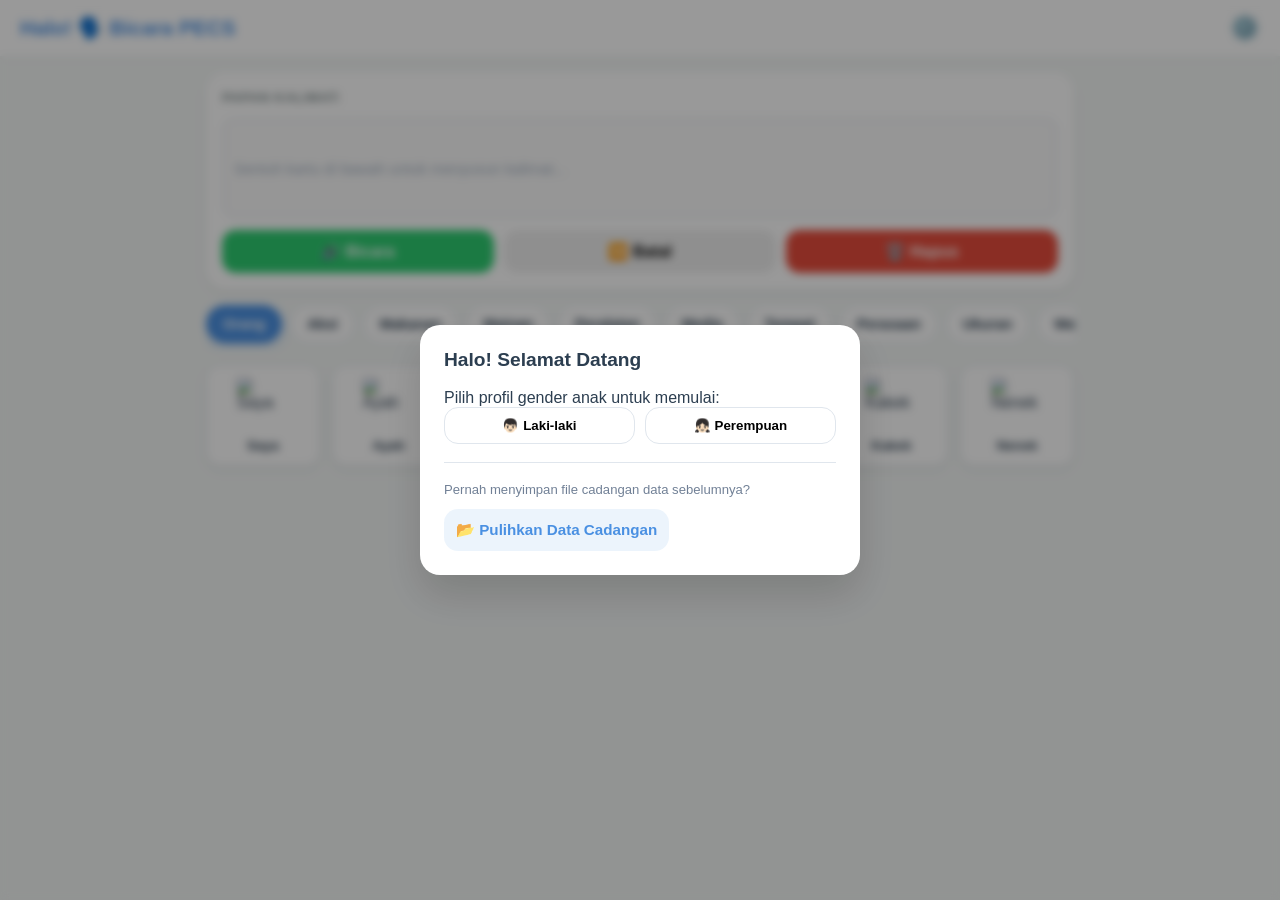
==== index.html @ 4fb58adf "Update index.html" ====
<!DOCTYPE html>
<html lang="id">
<head>
  <meta charset="UTF-8">
  <meta name="viewport" content="width=device-width, initial-scale=1.0, viewport-fit=cover">
  <meta name="theme-color" content="#4A90E2">
  <meta name="description" content="Aplikasi Komunikasi PECS untuk Anak Berkebutuhan Khusus">
  <title>Bicara PECS</title>
  
  <link rel="manifest" href="manifest.json">
  <link rel="apple-touch-icon" href="icon-192.png">
  <link rel="stylesheet" href="styles.css">
</head>
<body>
  <!-- Header Utama -->
  <header class="app-header">
    <div class="header-left">
      <h1 class="app-title">Halo! 🗣️ Bicara PECS</h1>
    </div>
    <div class="header-right">
      <button id="btn-settings" class="icon-btn" aria-label="Pengaturan">⚙️</button>
    </div>
  </header>

  <!-- Kontainer Utama -->
  <main class="main-container">
    <!-- Papan Kalimat (Sentence Strip) -->
    <section class="sentence-strip-container">
      <div class="strip-header">
        <span class="strip-label">Papan Kalimat:</span>
      </div>
      <div id="sentence-strip" class="sentence-strip">
        <span id="placeholder-text" class="placeholder-text">Sentuh kartu di bawah untuk menyusun kalimat...</span>
      </div>
      <div class="strip-actions">
        <button id="btn-speak" class="action-btn btn-speak">🔊 Bicara</button>
        <button id="btn-undo" class="action-btn btn-undo">⏪ Batal</button>
        <button id="btn-clear" class="action-btn btn-clear">🗑️ Hapus</button>
      </div>
    </section>

    <!-- Pemilihan Kategori -->
    <nav class="category-nav">
      <div id="category-bar" class="category-bar">
        <!-- Generasi Dinamis via app.js -->
      </div>
    </nav>

    <!-- Grid Kartu PECS -->
    <section class="cards-section">
      <div id="cards-grid" class="cards-grid">
        <!-- Generasi Dinamis via app.js -->
      </div>
    </section>
  </main>

  <!-- Modal Pengaturan -->
  <div id="modal-settings" class="modal-overlay hidden">
    <div class="modal-card">
      <div class="modal-header">
        <h2>Pengaturan Aplikasi</h2>
        <button id="btn-close-settings" class="close-btn">&times;</button>
      </div>
      <div class="modal-body">
        <!-- Profil Gender Anak -->
        <div class="setting-item">
          <label class="setting-label">Profil Gender Anak:</label>
          <div class="gender-selector">
            <button id="gender-boy" class="gender-btn">👦🏻 Laki-laki</button>
            <button id="gender-girl" class="gender-btn">👧🏻 Perempuan</button>
          </div>
        </div>

        <!-- Toggle Tema Kaca iOS -->
        <div class="setting-item">
          <label for="toggle-glass-theme" class="setting-label-row">
            <span>Tema Kaca iOS (Transparan Blur)</span>
            <input type="checkbox" id="toggle-glass-theme" class="toggle-switch">
          </label>
        </div>

        <hr class="divider">

        <!-- Cadangkan & Pulihkan Data -->
        <div class="setting-item">
          <label class="setting-label">Cadangkan & Pulihkan Data:</label>
          <p class="setting-desc">Simpan atau muat data pengaturan aplikasi ke file lokal, WhatsApp, atau Google Drive.</p>
          <div class="backup-actions">
            <button id="btn-backup" class="btn-secondary">💾 Cadangkan Data</button>
            <button id="btn-restore-trigger" class="btn-secondary">📂 Pulihkan Data</button>
            <input type="file" id="file-restore" accept=".json" class="hidden">
          </div>
        </div>
      </div>
    </div>
  </div>

  <!-- Modal Pengingat Cadangan Bulanan (Setiap Tanggal 1) -->
  <div id="modal-backup-reminder" class="modal-overlay hidden">
    <div class="modal-card">
      <div class="modal-header">
        <h2>📅 Pengingat Cadangan Bulanan</h2>
      </div>
      <div class="modal-body">
        <p>Hari ini tanggal 1. Mari cadangkan data preferensi dan pengaturan aplikasi agar tersimpan dengan aman.</p>
        <div class="modal-actions">
          <button id="btn-do-monthly-backup" class="btn-primary">💾 Cadangkan Sekarang</button>
          <button id="btn-skip-monthly-backup" class="btn-text">Nanti Saja</button>
        </div>
      </div>
    </div>
  </div>

  <!-- Modal Selamat Datang (Awal Instalasi / Pulihkan Awal) -->
  <div id="modal-welcome" class="modal-overlay hidden">
    <div class="modal-card text-center">
      <div class="modal-header justify-center">
        <h2>Halo! Selamat Datang</h2>
      </div>
      <div class="modal-body">
        <p>Pilih profil gender anak untuk memulai:</p>
        <div class="gender-selector justify-center margin-v">
          <button id="welcome-boy" class="gender-btn">👦🏻 Laki-laki</button>
          <button id="welcome-girl" class="gender-btn">👧🏻 Perempuan</button>
        </div>
        <hr class="divider">
        <p class="setting-desc">Pernah menyimpan file cadangan data sebelumnya?</p>
        <button id="welcome-restore" class="btn-secondary">📂 Pulihkan Data Cadangan</button>
      </div>
    </div>
  </div>

  <script src="app.js"></script>
</body>
</html>
---- styles.css ----
/* Custom Properties & Dasar Variabel */
:root {
  --bg-color: #f4f7f6;
  --panel-bg: #ffffff;
  --primary-color: #4A90E2;
  --primary-hover: #357ABD;
  --text-color: #2c3e50;
  --border-color: #e0e6ed;
  --card-bg: #ffffff;
  --card-shadow: 0 4px 12px rgba(0, 0, 0, 0.05);
  --radius-lg: 20px;
  --radius-md: 14px;
  --radius-sm: 8px;
  --font-family: -apple-system, BlinkMacSystemFont, "Segoe UI", Roboto, Helvetica, Arial, sans-serif;
  --ios-spring: cubic-bezier(0.34, 1.56, 0.64, 1);
}

/* Modalitas Tema Kaca iOS (Glassmorphism) */
body.theme-glass {
  --bg-color: #e8ecf2;
  --panel-bg: rgba(255, 255, 255, 0.65);
  --card-bg: rgba(255, 255, 255, 0.75);
  --border-color: rgba(255, 255, 255, 0.4);
  --card-shadow: 0 8px 32px rgba(31, 38, 135, 0.08);
}

body.theme-glass .app-header,
body.theme-glass .sentence-strip-container,
body.theme-glass .pecs-card,
body.theme-glass .modal-card,
body.theme-glass .cat-btn {
  backdrop-filter: blur(20px);
  -webkit-backdrop-filter: blur(20px);
  border: 1px solid var(--border-color);
}

/* Reset Dasar */
* {
  box-sizing: border-box;
  margin: 0;
  padding: 0;
  font-family: var(--font-family);
  -webkit-tap-highlight-color: transparent;
}

body {
  background-color: var(--bg-color);
  color: var(--text-color);
  display: flex;
  flex-direction: column;
  min-height: 100vh;
  transition: background-color 0.4s ease;
}

/* Header */
.app-header {
  background: var(--panel-bg);
  padding: 14px 20px;
  display: flex;
  justify-content: space-between;
  align-items: center;
  box-shadow: 0 2px 10px rgba(0,0,0,0.03);
  position: sticky;
  top: 0;
  z-index: 100;
}

.app-title {
  font-size: 1.3rem;
  font-weight: 700;
  color: var(--primary-color);
}

.icon-btn {
  background: none;
  border: none;
  font-size: 1.5rem;
  cursor: pointer;
  transition: transform 0.2s var(--ios-spring);
}

.icon-btn:active {
  transform: scale(0.85);
}

/* Kontainer Utama */
.main-container {
  padding: 16px;
  max-width: 900px;
  margin: 0 auto;
  width: 100%;
  flex: 1;
  display: flex;
  flex-direction: column;
  gap: 16px;
}

/* Papan Kalimat (Sentence Strip) */
.sentence-strip-container {
  background: var(--panel-bg);
  border-radius: var(--radius-lg);
  padding: 16px;
  box-shadow: var(--card-shadow);
  display: flex;
  flex-direction: column;
  gap: 12px;
}

.strip-label {
  font-size: 0.85rem;
  font-weight: 600;
  color: #7f8c8d;
  text-transform: uppercase;
  letter-spacing: 0.5px;
}

.sentence-strip {
  min-height: 100px;
  background: rgba(0, 0, 0, 0.02);
  border: 2px dashed var(--border-color);
  border-radius: var(--radius-md);
  padding: 10px;
  display: flex;
  align-items: center;
  gap: 10px;
  overflow-x: auto;
}

.placeholder-text {
  color: #a0aec0;
  font-size: 0.95rem;
  width: 100%;
  text-center: center;
}

.strip-actions {
  display: flex;
  gap: 10px;
}

.action-btn {
  flex: 1;
  padding: 12px;
  border: none;
  border-radius: var(--radius-md);
  font-weight: 600;
  font-size: 1rem;
  cursor: pointer;
  transition: all 0.2s var(--ios-spring);
}

.btn-speak {
  background-color: #2ecc71;
  color: white;
}

.btn-speak:active {
  transform: scale(0.96);
  background-color: #27ae60;
}

.btn-clear {
  background-color: #e74c3c;
  color: white;
}

.btn-clear:active {
  transform: scale(0.96);
  background-color: #c0392b;
}

/* Navigasi Kategori */
.category-bar {
  display: flex;
  gap: 8px;
  overflow-x: auto;
  padding-bottom: 6px;
  scrollbar-width: none;
}

.category-bar::-webkit-scrollbar {
  display: none;
}

.cat-btn {
  padding: 10px 16px;
  background: var(--panel-bg);
  border: 1px solid var(--border-color);
  border-radius: 30px;
  white-space: nowrap;
  font-size: 0.9rem;
  font-weight: 600;
  cursor: pointer;
  transition: all 0.25s var(--ios-spring);
  color: var(--text-color);
}

.cat-btn.active {
  background: var(--primary-color);
  color: white;
  border-color: var(--primary-color);
  box-shadow: 0 4px 12px rgba(74, 144, 226, 0.3);
}

/* Grid Kartu PECS */
.cards-grid {
  display: grid;
  grid-template-columns: repeat(auto-fill, minmax(100px, 1fr));
  gap: 12px;
}

.pecs-card {
  background: var(--card-bg);
  border-radius: var(--radius-md);
  padding: 12px 8px;
  display: flex;
  flex-direction: column;
  align-items: center;
  justify-content: center;
  gap: 8px;
  box-shadow: var(--card-shadow);
  border: 1px solid var(--border-color);
  cursor: pointer;
  user-select: none;
  transition: transform 0.25s var(--ios-spring), box-shadow 0.25s ease;
  animation: fadeIn 0.3s ease-out;
}

.pecs-card:active {
  transform: scale(0.92);
}

.pecs-card img {
  width: 52px;
  height: 52px;
  object-fit: contain;
}

.pecs-card .card-emoji {
  font-size: 2.8rem;
  line-height: 1;
}

.card-label {
  font-size: 0.85rem;
  font-weight: 600;
  text-align: center;
  color: var(--text-color);
  word-break: break-word;
}

/* Modal Dialog */
.modal-overlay {
  position: fixed;
  top: 0;
  left: 0;
  right: 0;
  bottom: 0;
  background: rgba(0, 0, 0, 0.4);
  backdrop-filter: blur(4px);
  display: flex;
  align-items: center;
  justify-content: center;
  padding: 20px;
  z-index: 1000;
  opacity: 1;
  transition: opacity 0.3s ease;
}

.modal-overlay.hidden {
  opacity: 0;
  pointer-events: none;
}

.modal-card {
  background: var(--panel-bg);
  border-radius: var(--radius-lg);
  width: 100%;
  max-width: 440px;
  padding: 24px;
  box-shadow: 0 20px 40px rgba(0,0,0,0.15);
  transform: scale(1);
  transition: transform 0.3s var(--ios-spring);
}

.modal-overlay.hidden .modal-card {
  transform: scale(0.9);
}

.modal-header {
  display: flex;
  justify-content: space-between;
  align-items: center;
  margin-bottom: 18px;
}

.modal-header h2 {
  font-size: 1.2rem;
  color: var(--text-color);
}

.close-btn {
  background: none;
  border: none;
  font-size: 1.5rem;
  cursor: pointer;
  color: #a0aec0;
}

.setting-item {
  margin-bottom: 16px;
}

.setting-label {
  display: block;
  font-weight: 600;
  margin-bottom: 8px;
  font-size: 0.95rem;
}

.setting-label-row {
  display: flex;
  justify-content: space-between;
  align-items: center;
  font-weight: 600;
  cursor: pointer;
}

.setting-desc {
  font-size: 0.82rem;
  color: #718096;
  margin-bottom: 10px;
  line-height: 1.4;
}

.gender-selector {
  display: flex;
  gap: 10px;
}

.gender-btn {
  flex: 1;
  padding: 10px;
  border: 1px solid var(--border-color);
  background: var(--card-bg);
  border-radius: var(--radius-md);
  font-weight: 600;
  cursor: pointer;
  transition: all 0.2s ease;
}

.gender-btn.active {
  background: var(--primary-color);
  color: white;
  border-color: var(--primary-color);
}

.toggle-switch {
  width: 46px;
  height: 26px;
  appearance: none;
  background: #cbd5e0;
  border-radius: 20px;
  position: relative;
  outline: none;
  cursor: pointer;
  transition: background 0.3s ease;
}

.toggle-switch:checked {
  background: #2ecc71;
}

.toggle-switch::before {
  content: "";
  position: absolute;
  width: 22px;
  height: 22px;
  border-radius: 50%;
  top: 2px;
  left: 2px;
  background: white;
  transition: transform 0.3s var(--ios-spring);
}

.toggle-switch:checked::before {
  transform: translateX(20px);
}

.divider {
  border: 0;
  height: 1px;
  background: var(--border-color);
  margin: 18px 0;
}

.backup-actions, .modal-actions {
  display: flex;
  gap: 10px;
  flex-direction: column;
}

.btn-secondary, .btn-primary {
  padding: 12px;
  border-radius: var(--radius-md);
  border: none;
  font-weight: 600;
  font-size: 0.95rem;
  cursor: pointer;
  transition: transform 0.2s var(--ios-spring);
}

.btn-primary {
  background: var(--primary-color);
  color: white;
}

.btn-secondary {
  background: rgba(74, 144, 226, 0.1);
  color: var(--primary-color);
}

.btn-text {
  background: none;
  border: none;
  color: #718096;
  padding: 8px;
  cursor: pointer;
}

.hidden {
  display: none !important;
}

@keyframes fadeIn {
  from { opacity: 0; transform: translateY(6px); }
  to { opacity: 1; transform: translateY(0); }
}
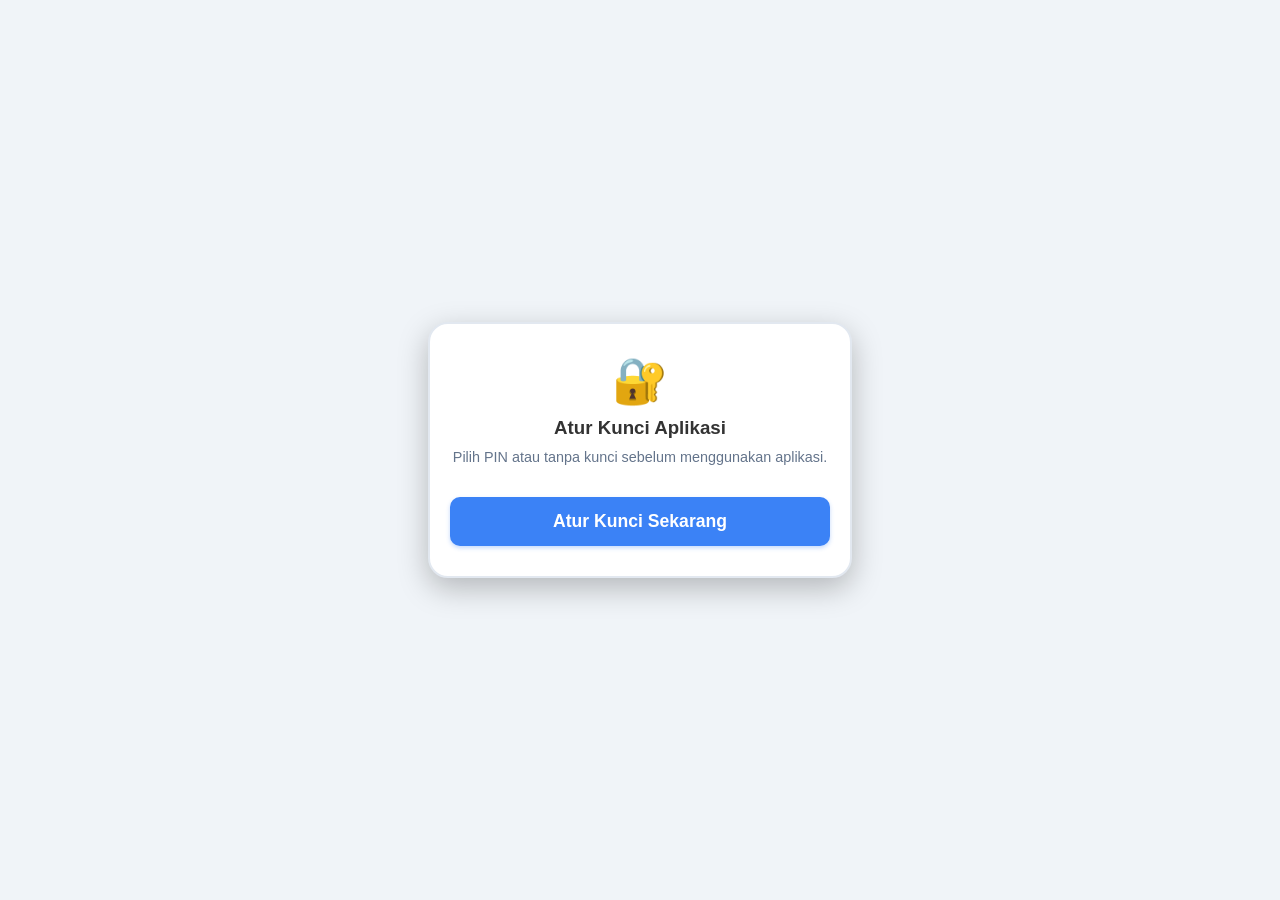
==== commit 34c06669: "Add files via upload" ====
--- a/index.html
+++ b/index.html
@@ -1,135 +1,1611 @@
 <!DOCTYPE html>
 <html lang="id">
 <head>
-  <meta charset="UTF-8">
-  <meta name="viewport" content="width=device-width, initial-scale=1.0, viewport-fit=cover">
-  <meta name="theme-color" content="#4A90E2">
-  <meta name="description" content="Aplikasi Komunikasi PECS untuk Anak Berkebutuhan Khusus">
-  <title>Bicara PECS</title>
-  
-  <link rel="manifest" href="manifest.json">
-  <link rel="apple-touch-icon" href="icon-192.png">
-  <link rel="stylesheet" href="styles.css">
+    <meta charset="UTF-8">
+    <meta http-equiv="Content-Security-Policy" content="default-src 'self'; script-src 'self' 'unsafe-inline'; style-src 'self' 'unsafe-inline'; img-src 'self' data: blob: https://static.arasaac.org; connect-src 'self' https://api.arasaac.org https://static.arasaac.org; font-src 'self'; manifest-src 'self'; worker-src 'self'; object-src 'none'; base-uri 'self'">
+    <meta name="viewport" content="width=device-width, initial-scale=1.0, viewport-fit=cover">
+    <meta name="mobile-web-app-capable" content="yes">
+    <meta name="apple-mobile-web-app-capable" content="yes">
+    <meta name="apple-mobile-web-app-status-bar-style" content="default">
+    <title>Bicara PECS WebApp</title>
+    <link rel="manifest" href="manifest.json">
+    <meta name="theme-color" content="#3b82f6">
+    <link rel="apple-touch-icon" href="icon-192.png">
+    
+    <style>
+        :root {
+            --bg-color: #f0f4f8;
+            --text-color: #333;
+            --card-bg: #fff;
+            --shadow: 0 4px 6px rgba(0,0,0,0.05);
+            --border-dashed: #cbd5e1;
+            --primary: #3b82f6;
+            --header-border: #f1f5f9;
+            --card-border: #e2e8f0;
+            --sidebar-bg: #fff;
+            --overlay-bg: rgba(0,0,0,0.5);
+        }
+
+        [data-theme="dark"] {
+            --bg-color: #0f172a;
+            --text-color: #f8fafc;
+            --card-bg: #1e293b;
+            --shadow: 0 4px 6px rgba(0,0,0,0.3);
+            --border-dashed: #475569;
+            --primary: #3b82f6;
+            --header-border: #334155;
+            --card-border: #334155;
+            --sidebar-bg: #1e293b;
+            --overlay-bg: rgba(255,255,255,0.1);
+        }
+
+        html, body {
+            background-color: var(--bg-color);
+            touch-action: manipulation;
+            overscroll-behavior-y: none;
+            -webkit-text-size-adjust: 100%;
+        }
+
+        body { 
+            font-family: 'Segoe UI', Roboto, Helvetica, Arial, sans-serif; 
+            color: var(--text-color); 
+            margin: 0; 
+            padding: 0; 
+            user-select: none;
+            -webkit-tap-highlight-color: transparent;
+            transition: background-color 0.3s, color 0.3s;
+        }
+        
+        .page { display: none; padding: 15px; max-width: 800px; margin: 0 auto; min-height: 100vh; padding-bottom: 80px; box-sizing: border-box; }
+        .page.active { display: block; animation: fadeIn 0.3s ease-in-out; }
+        @keyframes fadeIn { from { opacity: 0; transform: translateY(10px); } to { opacity: 1; transform: translateY(0); } }
+
+        .card-container { background: var(--card-bg); padding: 25px; border-radius: 15px; box-shadow: var(--shadow); margin-top: 2vh; transition: 0.3s; }
+        .center-text { text-align: center; }
+        
+        .disclaimer { font-size: 0.9rem; color: var(--text-color); background: rgba(16, 185, 129, 0.1); padding: 15px; border-radius: 8px; margin: 20px 0; border-left: 4px solid #10b981; }
+        
+        .btn-primary { background-color: var(--primary); color: white; border: none; padding: 14px 25px; border-radius: 10px; font-size: 1.1rem; font-weight: bold; cursor: pointer; width: 100%; margin-top: 15px; transition: all 0.2s; box-shadow: 0 2px 4px rgba(59,130,246,0.3); }
+        .btn-primary:active { transform: scale(0.96); filter: brightness(0.9); }
+        
+        .btn-secondary { background-color: var(--card-border); color: var(--text-color); border: none; padding: 12px; border-radius: 10px; font-size: 1rem; font-weight: bold; cursor: pointer; width: 100%; margin-top: 10px; transition: all 0.2s;}
+        .btn-secondary:active { transform: scale(0.96); filter: brightness(0.9); }
+
+        .form-group { margin-bottom: 20px; text-align: left; }
+        .form-group label { display: block; margin-bottom: 8px; font-weight: bold; color: var(--text-color); line-height: 1.4; }
+        .form-group select, .form-group input[type="text"], .form-group input[type="password"] { width: 100%; padding: 12px; border: 2px solid var(--card-border); border-radius: 8px; font-size: 1rem; background: var(--card-bg); color: var(--text-color); box-sizing: border-box; }
+        
+        .radio-group { display: flex; flex-direction: column; gap: 10px; }
+        .radio-option { display: flex; align-items: flex-start; gap: 10px; background: var(--bg-color); padding: 12px; border-radius: 8px; border: 1px solid var(--card-border); cursor: pointer; transition: 0.2s; }
+        .radio-option input { margin-top: 4px; }
+
+        .top-bar { display: flex; justify-content: space-between; align-items: center; margin-bottom: 15px; gap: 6px; }
+        .icon-btn { background: var(--card-bg); border: 2px solid var(--card-border); color: var(--text-color); padding: 8px 12px; border-radius: 10px; cursor: pointer; font-size: 0.9rem; font-weight: bold; box-shadow: var(--shadow); display: flex; align-items: center; justify-content: center; gap: 4px; transition: all 0.2s;}
+        .icon-btn:active { transform: scale(0.92); }
+        .icon-btn.active-mode { background: #f59e0b; color: white; border-color: #d97706; }
+        
+        .btn-lock { background-color: #ef4444; color: white; border-color: #dc2626; }
+        .btn-lock.unlocked-style { background-color: #10b981; color: white; border-color: #059669; }
+
+        h2.app-title { text-align: center; color: var(--text-color); margin: 0; font-size: 1.3rem; flex-grow: 1; }
+
+        body.child-locked .hide-on-lock { display: none !important; }
+        body.image-only-mode .pecs-card .word { display: none !important; }
+
+        #sentence-strip { background-color: var(--card-bg); padding: 12px; border-radius: 12px; min-height: 95px; display: flex; align-items: center; gap: 10px; box-shadow: var(--shadow); margin-bottom: 15px; flex-wrap: wrap; border: 2px dashed var(--border-dashed); transition: 0.3s; }
+        .sentence-item { position: relative; display: inline-flex; flex-direction: column; align-items: center; justify-content: center; background: var(--card-border); color: var(--text-color); padding: 8px 12px; border-radius: 10px; font-weight: bold; animation: popIn 0.3s cubic-bezier(0.175, 0.885, 0.32, 1.275); cursor: pointer; transition: 0.2s;}
+        .sentence-item:active { transform: scale(0.85); filter: brightness(0.8); }
+        @keyframes popIn { from { transform: scale(0.5); opacity: 0; } to { transform: scale(1); opacity: 1; } }
+        .sentence-item .emoji { font-size: 38px; margin-bottom: 2px; }
+        .sentence-item .card-custom-img { width: 46px; height: 46px; object-fit: cover; border-radius: 6px; margin-bottom: 2px; }
+        .sentence-item .word { font-size: 14px; }
+        
+        .sentence-item .item-remove-btn { position: absolute; top: -6px; right: -6px; background: #ef4444; color: white; border-radius: 50%; width: 20px; height: 20px; font-size: 13px; font-weight: bold; display: flex; align-items: center; justify-content: center; box-shadow: 0 2px 4px rgba(0,0,0,0.2); }
+
+        .category { margin-bottom: 25px; transition: all 0.3s ease; }
+        .category-header { display: flex; align-items: center; justify-content: space-between; margin-bottom: 12px; border-bottom: 2px solid var(--card-border); padding-bottom: 6px; }
+        .category-header h3 { margin: 0; color: var(--text-color); font-size: 1.15rem; display: flex; align-items: center; gap: 8px; }
+        .toggle-cat-btn { background: none; border: none; cursor: pointer; font-size: 0.85rem; color: var(--text-color); padding: 4px 8px; border-radius: 6px; border: 1px solid var(--card-border); }
+        .toggle-cat-btn:hover { background: var(--card-border); }
+        
+        .grid { display: grid; grid-template-columns: repeat(3, 1fr); gap: 14px; }
+        .category.collapsed .grid { display: none; }
+
+        .pecs-card { font-family: inherit; background-color: var(--card-bg); border: 3px solid var(--card-border); border-radius: 16px; padding: 14px 8px; text-align: center; cursor: pointer; font-weight: bold; font-size: 16px; color: #1e293b; display: flex; flex-direction: column; align-items: center; justify-content: center; aspect-ratio: 1/1; position: relative; transition: transform 0.15s ease, filter 0.15s ease, box-shadow 0.2s ease; box-sizing: border-box; }
+        .pecs-card:active { transform: scale(0.92); filter: brightness(0.7) contrast(1.2); }
+        .pecs-card.card-active-flash { box-shadow: 0 0 0 6px #10b981 !important; transform: scale(0.95); }
+        .pecs-card .emoji { font-size: 58px; display: block; margin: 0 auto 6px; line-height: 1; }
+        .pecs-card .card-custom-img { width: 68px; height: 68px; object-fit: cover; border-radius: 12px; margin-bottom: 6px; }
+
+        .subjek { background-color: #fef08a; border-color: #fde047; }
+        .kata-kerja { background-color: #bbf7d0; border-color: #86efac; }
+        .benda { background-color: #fed7aa; border-color: #fdba74; }
+        .sifat { background-color: #bae6fd; border-color: #7dd3fc; }
+        .tempat { background-color: #ddd6fe; border-color: #c4b5fd; }
+        .waktu { background-color: #e5e5e5; border-color: #d4d4d4; }
+        .perasaan { background-color: #fbcfe8; border-color: #f9a8d4; }
+        [data-theme="dark"] .pecs-card { color: #0f172a; } 
+
+        .controls { display: flex; gap: 10px; margin-bottom: 20px; }
+        .controls button { padding: 14px; font-size: 16px; border: none; border-radius: 12px; cursor: pointer; font-weight: bold; box-shadow: 0 4px 6px rgba(0,0,0,0.1); flex: 1; display: flex; align-items: center; justify-content: center; gap: 6px; transition: 0.2s;}
+        .controls button:active { transform: scale(0.95); }
+        .btn-speak { background-color: var(--primary); color: white; flex: 2 !important; }
+        .btn-clear { background-color: #ef4444; color: white; }
+
+        .edit-overlay { display: none; position: absolute; top: 0; left: 0; width: 100%; height: 100%; background: rgba(0,0,0,0.75); border-radius: 12px; flex-direction: column; align-items: center; justify-content: center; gap: 4px; z-index: 10; padding: 4px; box-sizing: border-box; }
+        .is-edit-mode .edit-overlay { display: flex; }
+        .btn-card-action { background: #3b82f6; color: white; border: none; padding: 4px 6px; border-radius: 5px; font-size: 11px; cursor: pointer; font-weight: bold; width: 92%; text-align: center; }
+        .btn-card-action.btn-edit-text { background: #10b981; }
+        .btn-card-action.btn-reset-card { background: #f59e0b; }
+        .btn-card-action.btn-delete-card { background: #ef4444; }
+
+        .overlay { display: none; position: fixed; top: 0; left: 0; width: 100%; height: 100%; background: var(--overlay-bg); z-index: 99; backdrop-filter: blur(2px); }
+        .sidebar { position: fixed; top: 0; left: -300px; width: 280px; height: 100%; background: var(--sidebar-bg); z-index: 100; transition: 0.3s cubic-bezier(0.4, 0, 0.2, 1); box-shadow: 2px 0 10px rgba(0,0,0,0.2); overflow-y: auto; padding: 20px; box-sizing: border-box; }
+        .sidebar.open { left: 0; }
+        .sidebar h3 { margin-top: 0; border-bottom: 2px solid var(--header-border); padding-bottom: 10px; color: var(--text-color); }
+        .sidebar-menu { list-style: none; padding: 0; margin: 0; }
+        .sidebar-menu li { padding: 14px 0; border-bottom: 1px solid var(--header-border); cursor: pointer; color: var(--text-color); font-weight: 500; display: flex; align-items: center; justify-content: space-between; gap: 10px; transition: 0.2s;}
+        .sidebar-menu li:active { opacity: 0.5; }
+        .close-sidebar { position: absolute; top: 15px; right: 15px; background: none; border: none; font-size: 1.5rem; cursor: pointer; color: var(--text-color); }
+
+        .history-item { display: flex; align-items: center; justify-content: space-between; padding: 10px; border-bottom: 1px solid var(--card-border); }
+        .history-item .word { font-weight: bold; }
+        .history-item .time { font-size: 0.8rem; color: #64748b; }
+
+        .theme-selector { margin-top: 20px; padding: 10px; background: rgba(59,130,246,0.1); border-radius: 8px; }
+        .theme-selector select { width: 100%; padding: 8px; border-radius: 5px; border: 1px solid var(--card-border); background: var(--card-bg); color: var(--text-color); margin-top: 5px; }
+
+        #btn-scroll-top { display: none; position: fixed; bottom: 20px; right: 20px; width: 48px; height: 48px; background-color: var(--primary); color: white; border: none; border-radius: 50%; font-size: 20px; font-weight: bold; cursor: pointer; box-shadow: 0 4px 10px rgba(0,0,0,0.3); z-index: 90; transition: all 0.3s ease; }
+        #btn-scroll-top:active { transform: scale(0.9); }
+
+        .modal { 
+            display: none; 
+            position: fixed; 
+            top: 0; 
+            left: 0; 
+            width: 100%; 
+            height: 100%; 
+            background: rgba(0, 0, 0, 0.6); 
+            backdrop-filter: blur(6px); 
+            -webkit-backdrop-filter: blur(6px); 
+            z-index: 105; 
+            align-items: center; 
+            justify-content: center; 
+            padding: 15px; 
+            box-sizing: border-box; 
+            touch-action: none; 
+        }
+        .modal.open { display: flex; }
+        .modal-content { 
+            background: var(--card-bg); 
+            width: 100%; 
+            max-width: 450px; 
+            border-radius: 15px; 
+            padding: 20px; 
+            box-shadow: 0 10px 25px rgba(0,0,0,0.2); 
+            box-sizing: border-box; 
+            max-height: 90vh; 
+            overflow-y: auto; 
+            touch-action: auto; 
+        }
+        
+        .cat-chip { background: var(--card-border); color: var(--text-color); padding: 6px 12px; border-radius: 20px; font-size: 0.8rem; cursor: pointer; border: 1px solid var(--border-dashed); font-weight: bold; }
+        .cat-chip:hover { background: var(--primary); color: white; }
+
+        #lock-screen-modal {
+            display: flex;
+            position: fixed;
+            top: 0;
+            left: 0;
+            width: 100%;
+            height: 100%;
+            background: var(--bg-color);
+            z-index: 99999;
+            align-items: center;
+            justify-content: center;
+            padding: 20px;
+            box-sizing: border-box;
+        }
+
+        .lock-card {
+            background: var(--card-bg);
+            width: 100%;
+            max-width: 380px;
+            padding: 30px 20px;
+            border-radius: 20px;
+            box-shadow: 0 10px 30px rgba(0,0,0,0.25);
+            text-align: center;
+            border: 2px solid var(--card-border);
+        }
+
+        .lock-input {
+            width: 100%;
+            padding: 14px;
+            font-size: 1.1rem;
+            border: 2px solid var(--card-border);
+            border-radius: 10px;
+            margin-top: 15px;
+            margin-bottom: 10px;
+            text-align: center;
+            box-sizing: border-box;
+            background: var(--bg-color);
+            color: var(--text-color);
+        }
+    </style>
 </head>
 <body>
-  <!-- Header Utama -->
-  <header class="app-header">
-    <div class="header-left">
-      <h1 class="app-title">Halo! 🗣️ Bicara PECS</h1>
+
+    <!-- Layar Kunci Utama -->
+    <div id="lock-screen-modal">
+        <div class="lock-card">
+            <h1 style="font-size: 2.8rem; margin: 0 0 10px 0;">🔐</h1>
+            <h3 id="lock-title" style="margin: 0; color: var(--text-color);">Aplikasi Terkunci</h3>
+            <p id="lock-desc" style="font-size: 0.9rem; color: #64748b; margin-top: 8px; line-height: 1.4;">
+                Masukkan sandi default awal untuk membuka aplikasi.
+            </p>
+
+            <form id="lock-form" onsubmit="event.preventDefault(); checkUnlockPassword();">
+                <input type="password" id="lock-input-pass" class="lock-input" placeholder="Masukkan PIN" inputmode="numeric" maxlength="6" autocomplete="off">
+                <div id="lock-error-msg" style="color: #ef4444; font-size: 0.85rem; display: none; margin-bottom: 10px; font-weight: bold;">
+                    Sandi atau PIN salah, silakan coba lagi.
+                </div>
+                <button type="button" class="btn-primary" onclick="checkUnlockPassword()">Buka Aplikasi</button>
+            </form>
+            <button type="button" id="btn-setup-lock" class="btn-primary" style="display:none" onclick="openPinConfigModal(true)">Atur Kunci Sekarang</button>
+        </div>
     </div>
-    <div class="header-right">
-      <button id="btn-settings" class="icon-btn" aria-label="Pengaturan">⚙️</button>
+
+    <input type="file" id="global-file-input" accept="image/*" style="display: none;">
+
+    <button id="btn-scroll-top" onclick="scrollToTop()" title="Kembali ke atas">⬆️</button>
+
+    <!-- Sidebar Menu -->
+    <div class="overlay" id="overlay" onclick="closeMenu()"></div>
+    <div class="sidebar" id="sidebar">
+        <button class="close-sidebar" onclick="closeMenu()">×</button>
+        <h3>Menu Aplikasi</h3>
+        <ul class="sidebar-menu">
+            <li onclick="goToPage('page-main'); closeMenu();"><span>🏠 Papan Utama</span></li>
+            <li onclick="openAddCardModal(); closeMenu();"><span>➕ Tambah Kartu PECS</span></li>
+            <li onclick="openPinConfigModal(); closeMenu();"><span>🔐 Pengaturan Kunci / PIN</span></li>
+            <li onclick="toggleImageOnlyModeFromMenu()">
+                <span>🖼️ Mode Gambar Saja</span>
+                <strong id="img-only-label" style="color:var(--primary); font-size:0.85rem;">Nonaktif</strong>
+            </li>
+            <li onclick="goToPage('page-history'); renderHistory(); closeMenu();"><span>⏱️ Riwayat Kata (24 Jam)</span></li>
+            <li onclick="goToPage('page-assessment'); closeMenu();"><span>📝 Tentukan Kemampuan</span></li>
+            <li onclick="goToPage('page-references'); closeMenu();"><span>📚 Dasar Referensi</span></li>
+            <li onclick="openAboutModal(); closeMenu();"><span>ℹ️ Tentang & Tim Support</span></li>
+            <li onclick="resetToDefaultSettings()" style="color: #ef4444; font-weight: bold;"><span>🔄 Reset Pengaturan Awal</span></li>
+        </ul>
+        
+        <div class="theme-selector">
+            <label style="font-size: 0.9rem; font-weight: bold;">🎨 Tema Tampilan</label>
+            <select id="theme-select" onchange="changeTheme(this.value)">
+                <option value="light">Terang</option>
+                <option value="dark">Gelap</option>
+            </select>
+        </div>
+
+        <div style="margin-top: 30px; text-align: center; font-size: 0.85rem; color: #64748b;">
+            Bicara PECS by :<br><strong style="color:var(--text-color);">Muhammad Zaky Akbar</strong>
+        </div>
     </div>
-  </header>
-
-  <!-- Kontainer Utama -->
-  <main class="main-container">
-    <!-- Papan Kalimat (Sentence Strip) -->
-    <section class="sentence-strip-container">
-      <div class="strip-header">
-        <span class="strip-label">Papan Kalimat:</span>
-      </div>
-      <div id="sentence-strip" class="sentence-strip">
-        <span id="placeholder-text" class="placeholder-text">Sentuh kartu di bawah untuk menyusun kalimat...</span>
-      </div>
-      <div class="strip-actions">
-        <button id="btn-speak" class="action-btn btn-speak">🔊 Bicara</button>
-        <button id="btn-undo" class="action-btn btn-undo">⏪ Batal</button>
-        <button id="btn-clear" class="action-btn btn-clear">🗑️ Hapus</button>
-      </div>
-    </section>
-
-    <!-- Pemilihan Kategori -->
-    <nav class="category-nav">
-      <div id="category-bar" class="category-bar">
-        <!-- Generasi Dinamis via app.js -->
-      </div>
-    </nav>
-
-    <!-- Grid Kartu PECS -->
-    <section class="cards-section">
-      <div id="cards-grid" class="cards-grid">
-        <!-- Generasi Dinamis via app.js -->
-      </div>
-    </section>
-  </main>
-
-  <!-- Modal Pengaturan -->
-  <div id="modal-settings" class="modal-overlay hidden">
-    <div class="modal-card">
-      <div class="modal-header">
-        <h2>Pengaturan Aplikasi</h2>
-        <button id="btn-close-settings" class="close-btn">&times;</button>
-      </div>
-      <div class="modal-body">
-        <!-- Profil Gender Anak -->
-        <div class="setting-item">
-          <label class="setting-label">Profil Gender Anak:</label>
-          <div class="gender-selector">
-            <button id="gender-boy" class="gender-btn">👦🏻 Laki-laki</button>
-            <button id="gender-girl" class="gender-btn">👧🏻 Perempuan</button>
-          </div>
+
+    <!-- Modal Pengaturan PIN / Kunci Keamanan -->
+    <div class="modal" id="pin-config-modal">
+        <div class="modal-content">
+            <h3 style="margin-top: 0; border-bottom: 2px solid var(--card-border); padding-bottom: 8px;">🔐 Pengaturan Kunci Aplikasi</h3>
+            
+            <div class="form-group">
+                <label>Pilih Metode Keamanan:</label>
+                <div class="radio-group">
+                    <label class="radio-option">
+                        <input type="radio" name="lock-mode-choice" value="pin" onchange="togglePinInputGroup(true)">
+                        <span><strong>Gunakan PIN Baru:</strong> Kunci aplikasi dengan 6 angka/PIN pilihan Anda.</span>
+                    </label>
+                    <label class="radio-option">
+                        <input type="radio" name="lock-mode-choice" value="none" onchange="togglePinInputGroup(false)">
+                        <span><strong>Tanpa Kunci / PIN:</strong> Masuk langsung tanpa kunci sampai aplikasi di-uninstall.</span>
+                    </label>
+                </div>
+            </div>
+
+            <div id="pin-input-group" class="form-group" style="display: none;">
+                <label>Buat PIN Baru (4–6 angka):</label>
+                <input type="password" id="new-pin-input" placeholder="Masukkan PIN Baru" inputmode="numeric" maxlength="6">
+                <label style="margin-top: 10px;">Konfirmasi PIN Baru:</label>
+                <input type="password" id="confirm-pin-input" placeholder="Ketik Ulang PIN Baru" inputmode="numeric" maxlength="6">
+            </div>
+
+            <div id="timeout-input-group" class="form-group" style="display: none;">
+                <label>Minta PIN Lagi Saat Ditinggalkan/Reload:</label>
+                <select id="timeout-select">
+                    <option value="0">Langsung Terkunci (Setiap Reload/Buka)</option>
+                    <option value="1">Setelah 1 Menit</option>
+                    <option value="3">Setelah 3 Menit</option>
+                    <option value="5">Setelah 5 Menit</option>
+                </select>
+            </div>
+
+            <button class="btn-primary" onclick="savePinConfiguration()">Simpan Pengaturan</button>
+            <button class="btn-secondary" id="btn-cancel-pin-config" onclick="closePinConfigModal()">Batal</button>
         </div>
-
-        <!-- Toggle Tema Kaca iOS -->
-        <div class="setting-item">
-          <label for="toggle-glass-theme" class="setting-label-row">
-            <span>Tema Kaca iOS (Transparan Blur)</span>
-            <input type="checkbox" id="toggle-glass-theme" class="toggle-switch">
-          </label>
+    </div>
+
+    <!-- Modal Tambah / Ganti Gambar Kartu -->
+    <div class="modal" id="add-card-modal">
+        <div class="modal-content">
+            <h3 id="modal-card-title" style="margin-top: 0; border-bottom: 2px solid var(--card-border); padding-bottom: 8px;">➕ Tambah Kartu PECS Baru</h3>
+            
+            <div class="form-group" id="modal-cat-group">
+                <label>Kategori Bagian:</label>
+                <select id="new-card-category">
+                    <option value="subjek">Subjek</option>
+                    <option value="katakerja">Predikat (Kata Kerja)</option>
+                    <option value="benda_makanan">Objek: Makanan & Minuman</option>
+                    <option value="benda_mainan">Objek: Mainan & Sensorik</option>
+                    <option value="benda_harian">Objek: Benda Harian</option>
+                    <option value="benda_media">Objek: Media & Hiburan</option>
+                    <option value="tempat">Keterangan Tempat</option>
+                    <option value="perasaan">Keterangan Keadaan / Sensorik</option>
+                    <option value="sifat">Keterangan Sifat / Atribut</option>
+                    <option value="waktu">Keterangan Waktu / Urutan</option>
+                </select>
+            </div>
+
+            <div class="form-group" id="modal-text-group">
+                <label>Tulisan / Label Kartu <span style="color:#ef4444;">*</span>:</label>
+                <input type="text" id="new-card-text" placeholder="Contoh: Es Teh, Kereta, Kakak">
+            </div>
+
+            <div class="form-group">
+                <label>🔍 Cari Piktogram ARASAAC:</label>
+                <p style="font-size: 0.8rem; color: #64748b; margin-top: 0; margin-bottom: 8px; line-height: 1.3;">
+                    ℹ️ <em>Pencarian bekerja paling akurat dengan kata kunci Bahasa Inggris. Anda bisa mengetik langsung atau memilih tombol kategori di bawah ini.</em>
+                </p>
+                <div style="display:flex; gap:8px;">
+                    <!-- Event Keydown Enter ditambahkan di sini -->
+                    <input type="text" id="arasaac-search-input" placeholder="Ketik kata (misal: drink, food, ball, eat)..." onkeydown="if(event.key==='Enter'){event.preventDefault();searchArasaac();}">
+                    <button type="button" class="btn-primary" style="margin:0; width:auto; padding:10px 15px;" onclick="searchArasaac()">Cari</button>
+                </div>
+                
+                <div style="display:flex; flex-wrap:wrap; gap:6px; margin-top:10px;">
+                    <span class="cat-chip" onclick="quickCategorySearch('food')">🍎 Makanan</span>
+                    <span class="cat-chip" onclick="quickCategorySearch('drink')">🥤 Minuman</span>
+                    <span class="cat-chip" onclick="quickCategorySearch('toy')">🧸 Mainan</span>
+                    <span class="cat-chip" onclick="quickCategorySearch('feeling')">💬 Perasaan</span>
+                    <span class="cat-chip" onclick="quickCategorySearch('action')">🟢 Aktivitas</span>
+                    <span class="cat-chip" onclick="quickCategorySearch('place')">📍 Tempat</span>
+                </div>
+
+                <div id="arasaac-results" style="display:grid; grid-template-columns:repeat(4, 1fr); gap:8px; margin-top:10px; max-height:160px; overflow-y:auto;"></div>
+            </div>
+
+            <div class="form-group">
+                <label>Atau Upload Gambar Dari Galeri HP:</label>
+                <input type="file" id="new-card-file" accept="image/*" style="width:100%;">
+            </div>
+
+            <button class="btn-primary" id="btn-save-card" onclick="submitNewCustomCard()">Simpan Kartu</button>
+            <button class="btn-secondary" onclick="closeAddCardModal()">Batal</button>
         </div>
-
-        <hr class="divider">
-
-        <!-- Cadangkan & Pulihkan Data -->
-        <div class="setting-item">
-          <label class="setting-label">Cadangkan & Pulihkan Data:</label>
-          <p class="setting-desc">Simpan atau muat data pengaturan aplikasi ke file lokal, WhatsApp, atau Google Drive.</p>
-          <div class="backup-actions">
-            <button id="btn-backup" class="btn-secondary">💾 Cadangkan Data</button>
-            <button id="btn-restore-trigger" class="btn-secondary">📂 Pulihkan Data</button>
-            <input type="file" id="file-restore" accept=".json" class="hidden">
-          </div>
+    </div>
+
+    <!-- Modal Tentang & Tim Support -->
+    <div class="modal" id="about-modal">
+        <div class="modal-content" style="text-align: center;">
+            <h3 style="margin-top: 0; border-bottom: 2px solid var(--card-border); padding-bottom: 8px; color: var(--text-color);">
+                ℹ️ Tentang Bicara PECS WebApp
+            </h3>
+            
+            <p style="font-size: 0.95rem; color: var(--text-color); line-height: 1.5; margin-top: 15px;">
+                Aplikasi PWA Media Komunikasi Visual (AAC) berbasis PECS untuk membantu anak berkebutuhan khusus dalam berkomunikasi.
+            </p>
+
+            <div style="background: var(--bg-color); padding: 12px; border-radius: 10px; border: 1px solid var(--card-border); margin: 15px 0; text-align: left; font-size: 0.9rem;">
+                <p style="margin: 0 0 8px 0;"><strong>👨‍💻 Pengembang:</strong></p>
+                <a href="https://www.threads.net/@zakymza" target="_blank" rel="noopener noreferrer" style="color: var(--primary); text-decoration: none; font-weight: bold; display: flex; align-items: center; gap: 6px;">
+                    🌀 @zakymza (Muhammad Zaky Akbar)
+                </a>
+
+                <hr style="border: 0; border-top: 1px dashed var(--card-border); margin: 10px 0;">
+
+                <p style="margin: 0 0 8px 0;"><strong>🌐 Dukungan Domain & Sponsor:</strong></p>
+                <a href="https://www.threads.net/@rochiyat" target="_blank" rel="noopener noreferrer" style="color: var(--primary); text-decoration: none; font-weight: bold; display: flex; align-items: center; gap: 6px;">
+                    🌐 @rochiyat (Penyedia Domain Gratis)
+                </a>
+            </div>
+
+            <button class="btn-primary" onclick="closeAboutModal()">Tutup</button>
         </div>
-      </div>
     </div>
-  </div>
-
-  <!-- Modal Pengingat Cadangan Bulanan (Setiap Tanggal 1) -->
-  <div id="modal-backup-reminder" class="modal-overlay hidden">
-    <div class="modal-card">
-      <div class="modal-header">
-        <h2>📅 Pengingat Cadangan Bulanan</h2>
-      </div>
-      <div class="modal-body">
-        <p>Hari ini tanggal 1. Mari cadangkan data preferensi dan pengaturan aplikasi agar tersimpan dengan aman.</p>
-        <div class="modal-actions">
-          <button id="btn-do-monthly-backup" class="btn-primary">💾 Cadangkan Sekarang</button>
-          <button id="btn-skip-monthly-backup" class="btn-text">Nanti Saja</button>
+
+    <!-- Halaman History -->
+    <div id="page-history" class="page">
+        <div class="card-container">
+            <h3>⏱️ Riwayat Penggunaan Kata</h3>
+            <p style="font-size: 0.9rem; margin-top:0;">Kata yang ditekan dalam 24 jam terakhir:</p>
+            <div id="history-list"></div>
+            <button class="btn-secondary" onclick="goToPage('page-main')">Kembali</button>
         </div>
-      </div>
     </div>
-  </div>
-
-  <!-- Modal Selamat Datang (Awal Instalasi / Pulihkan Awal) -->
-  <div id="modal-welcome" class="modal-overlay hidden">
-    <div class="modal-card text-center">
-      <div class="modal-header justify-center">
-        <h2>Halo! Selamat Datang</h2>
-      </div>
-      <div class="modal-body">
-        <p>Pilih profil gender anak untuk memulai:</p>
-        <div class="gender-selector justify-center margin-v">
-          <button id="welcome-boy" class="gender-btn">👦🏻 Laki-laki</button>
-          <button id="welcome-girl" class="gender-btn">👧🏻 Perempuan</button>
+
+    <!-- Halaman Welcome -->
+    <div id="page-welcome" class="page active">
+        <div class="card-container center-text">
+            <h1 style="margin-top:0; font-size: 2.5rem;">🗣️</h1>
+            <h2 style="margin-bottom: 5px;">Halo Ayah & Bunda!</h2>
+            <p style="margin-top: 0; margin-bottom: 4px;">Selamat datang di Alat Bantu Komunikasi AAC</p>
+            <div style="font-size: 0.85rem; font-weight: bold; color: var(--primary); margin-bottom: 15px;">
+                Bicara PECS by : Muhammad Zaky Akbar
+            </div>
+            
+            <div class="disclaimer">
+                <strong>🛡️ Data Tersimpan di Perangkat</strong><br>
+                Webapp ini bisa diinstal ke HP Anda dan dapat digunakan offline setelah pertama kali dibuka. Data kartu dan riwayat tidak disimpan di server kami.
+            </div>
+            
+            <button class="btn-primary" onclick="goToPage('page-assessment')">Ayo Mulai</button>
         </div>
-        <hr class="divider">
-        <p class="setting-desc">Pernah menyimpan file cadangan data sebelumnya?</p>
-        <button id="welcome-restore" class="btn-secondary">📂 Pulihkan Data Cadangan</button>
-      </div>
     </div>
-  </div>
-
-  <script src="app.js"></script>
+
+    <!-- Halaman Assessment -->
+    <div id="page-assessment" class="page">
+        <div class="card-container">
+            <h3 style="margin-top: 0; border-bottom: 2px solid var(--card-border); padding-bottom: 10px;">Tentukan Kemampuan Level</h3>
+            <p style="font-size: 0.95rem;">Pilih yang <b>Paling Sesuai</b> dengan kondisi saat ini:</p>
+
+            <div class="form-group">
+                <div class="radio-group">
+                    <label class="radio-option">
+                        <input type="radio" name="level" value="1" checked>
+                        <span><strong>Tahap 1:</strong> Objek Saja (Belum bisa bicara / menunjuk barang).</span>
+                    </label>
+                    <label class="radio-option">
+                        <input type="radio" name="level" value="2">
+                        <span><strong>Tahap 2:</strong> Subjek + Predikat + Objek (Gabung 2-3 kata).</span>
+                    </label>
+                    <label class="radio-option">
+                        <input type="radio" name="level" value="3">
+                        <span><strong>Tahap 3:</strong> Subjek + Predikat + Objek + Keterangan (Komunikasi lengkap).</span>
+                    </label>
+                </div>
+            </div>
+
+            <div class="form-group">
+                <label>Jenis Kelamin Anak:</label>
+                <select id="select-gender">
+                    <option value="L">Laki-laki</option>
+                    <option value="P">Perempuan</option>
+                </select>
+            </div>
+
+            <button class="btn-primary" onclick="saveSettingsAndStart()">Simpan & Buka Papan</button>
+            <button class="btn-secondary" onclick="goToPage('page-welcome')">Kembali</button>
+        </div>
+    </div>
+
+    <!-- Halaman Referensi Klinis -->
+    <div id="page-references" class="page">
+        <div class="card-container">
+            <h3>Dasar Referensi Klinis</h3>
+            <ul style="font-size: 0.9rem; line-height: 1.6; padding-left: 20px;">
+                <li><strong>PECS:</strong> Melatih inisiatif komunikasi non-verbal (Manding).</li>
+                <li><strong>ABA Verbal Behavior:</strong> Pengelompokan ditekankan pada reinforcer.</li>
+                <li><strong>Pendekatan Neurodevelopmental.</strong></li>
+                <li><strong>Fitzgerald Key:</strong> Standar warna AAC internasional.</li>
+            </ul>
+            <button class="btn-primary" onclick="goToPage('page-main')">Kembali ke Papan</button>
+        </div>
+    </div>
+
+    <!-- Main App -->
+    <div id="page-main" class="page">
+        <div class="top-bar">
+            <button class="icon-btn hide-on-lock" onclick="openMenu()">☰ Menu</button>
+            <h2 class="app-title">Papan Bicara</h2>
+            <button class="icon-btn hide-on-lock" id="edit-toggle-btn" onclick="toggleEditMode()">⚙️ Edit</button>
+            <button class="icon-btn btn-lock" id="lock-btn" onclick="handleLockClick()">🔒 Kunci (3x)</button>
+        </div>
+
+        <div id="sentence-strip">
+            <span style="color: #94a3b8; width: 100%; text-align: center; font-size: 0.95rem;" id="placeholder-text">Ketuk gambar di bawah untuk menyusun kalimat...</span>
+        </div>
+        
+        <div class="controls">
+            <button class="btn-speak" onclick="speakSentence()">🔊 Bicara</button>
+            <button class="btn-clear" onclick="clearSentence()">❌ Hapus</button>
+        </div>
+
+        <div id="categories-container"></div>
+    </div>
+
+    <script>
+        if ('serviceWorker' in navigator) {
+            window.addEventListener('load', () => {
+                navigator.serviceWorker.register('sw.js').then(registration => {
+                    registration.update();
+                }).catch(err => console.log('ServiceWorker gagal didaftarkan: ', err));
+            });
+        }
+
+        const LOCK_ITERATIONS = 200000;
+        let failedPinAttempts = 0;
+        let pinLockoutUntil = 0;
+
+        function bytesToHex(buf) {
+            return Array.from(new Uint8Array(buf)).map(b => b.toString(16).padStart(2, '0')).join('');
+        }
+
+        function hexToBytes(hex) {
+            return Uint8Array.from(hex.match(/.{1,2}/g).map(h => parseInt(h, 16)));
+        }
+
+        async function derivePinHash(pin, saltHex) {
+            const keyMaterial = await crypto.subtle.importKey('raw', new TextEncoder().encode(pin), 'PBKDF2', false, ['deriveBits']);
+            const bits = await crypto.subtle.deriveBits(
+                { name: 'PBKDF2', salt: hexToBytes(saltHex), iterations: LOCK_ITERATIONS, hash: 'SHA-256' },
+                keyMaterial, 256);
+            return bytesToHex(bits);
+        }
+
+        async function storePin(pin) {
+            const saltHex = bytesToHex(crypto.getRandomValues(new Uint8Array(16)));
+            const hash = await derivePinHash(pin, saltHex);
+            localStorage.setItem('pecs_pin_salt', saltHex);
+            localStorage.setItem('pecs_pass_hash', hash);
+        }
+
+        async function verifyPin(pin) {
+            const saltHex = localStorage.getItem('pecs_pin_salt');
+            const storedHash = localStorage.getItem('pecs_pass_hash');
+            if (!saltHex || !storedHash) return false;
+            return (await derivePinHash(pin, saltHex)) === storedHash;
+        }
+
+        function updateLastActiveTimestamp() {
+            localStorage.setItem('pecs_last_active', Date.now().toString());
+        }
+
+        document.addEventListener('visibilitychange', () => {
+            if (document.visibilityState === 'hidden') {
+                updateLastActiveTimestamp();
+            } else if (document.visibilityState === 'visible' && localStorage.getItem('pecs_lock_type') === 'pin') {
+                evaluateAppLock();
+            }
+        });
+        window.addEventListener('beforeunload', updateLastActiveTimestamp);
+
+        function evaluateAppLock() {
+            let lockType = localStorage.getItem('pecs_lock_type') || 'unset';
+            // Migrasi: data versi lama (sandi default / hash tanpa salt) dipaksa setup ulang.
+            if (lockType === 'pin' && !localStorage.getItem('pecs_pin_salt')) lockType = 'unset';
+            if (lockType !== 'none' && lockType !== 'pin') lockType = 'unset';
+            const lockModal = document.getElementById('lock-screen-modal');
+            const lockTitle = document.getElementById('lock-title');
+            const lockDesc = document.getElementById('lock-desc');
+            const lockForm = document.getElementById('lock-form');
+            const setupBtn = document.getElementById('btn-setup-lock');
+            const pinInput = document.getElementById('lock-input-pass');
+
+            const show = (title, desc, pinMode) => {
+                lockTitle.innerText = title;
+                lockDesc.innerText = desc;
+                lockForm.style.display = pinMode ? '' : 'none';
+                setupBtn.style.display = pinMode ? 'none' : '';
+                lockModal.style.display = 'flex';
+            };
+
+            if (lockType === 'none') {
+                lockModal.style.display = 'none';
+                return;
+            }
+
+            if (lockType === 'unset') {
+                show('Atur Kunci Aplikasi', 'Pilih PIN atau tanpa kunci sebelum menggunakan aplikasi.', false);
+                return;
+            }
+
+            const timeoutMinutes = parseInt(localStorage.getItem('pecs_timeout_min') || '0', 10);
+            const lastActive = parseInt(localStorage.getItem('pecs_last_active') || '0', 10);
+            const elapsedMinutes = (Date.now() - lastActive) / 60000;
+            const shouldLock = timeoutMinutes === 0 || (lastActive > 0 && elapsedMinutes >= timeoutMinutes);
+
+            if (shouldLock) {
+                pinInput.value = '';
+                show('Kunci PIN Aktif', 'Masukkan PIN Anda untuk melanjutkan.', true);
+                pinInput.focus();
+            } else {
+                lockModal.style.display = 'none';
+            }
+        }
+
+        async function checkUnlockPassword() {
+            const input = document.getElementById('lock-input-pass');
+            const errorMsg = document.getElementById('lock-error-msg');
+            const showError = (text) => {
+                errorMsg.innerText = text;
+                errorMsg.style.display = 'block';
+            };
+
+            const pin = input.value.trim();
+            if (!/^\d{4,6}$/.test(pin)) {
+                showError('PIN harus terdiri dari 4–6 angka.');
+                return;
+            }
+
+            const remaining = pinLockoutUntil - Date.now();
+            if (remaining > 0) {
+                showError(`Terlalu banyak percobaan. Coba lagi dalam ${Math.ceil(remaining / 1000)} detik.`);
+                return;
+            }
+
+            if (await verifyPin(pin)) {
+                failedPinAttempts = 0;
+                errorMsg.style.display = 'none';
+                input.value = '';
+                document.getElementById('lock-screen-modal').style.display = 'none';
+                updateLastActiveTimestamp();
+            } else {
+                failedPinAttempts++;
+                input.value = '';
+                if (failedPinAttempts >= 5) {
+                    failedPinAttempts = 0;
+                    pinLockoutUntil = Date.now() + 30000;
+                    showError('Terlalu banyak percobaan. Tunggu 30 detik.');
+                } else {
+                    showError('PIN salah, silakan coba lagi.');
+                }
+            }
+        }
+
+        function openPinConfigModal(isFirstSetup = false) {
+            const modal = document.getElementById('pin-config-modal');
+            const cancelBtn = document.getElementById('btn-cancel-pin-config');
+            const currentLockType = localStorage.getItem('pecs_lock_type') || 'unset';
+            const currentTimeout = localStorage.getItem('pecs_timeout_min') || '0';
+
+            if (isFirstSetup) {
+                document.getElementById('lock-screen-modal').style.display = 'none';
+                if (cancelBtn) cancelBtn.style.display = 'none';
+            } else {
+                if (cancelBtn) cancelBtn.style.display = 'block';
+            }
+
+            const pinRadio = document.querySelector('input[name="lock-mode-choice"][value="pin"]');
+            const noneRadio = document.querySelector('input[name="lock-mode-choice"][value="none"]');
+
+            if (currentLockType === 'none') {
+                if (noneRadio) noneRadio.checked = true;
+                togglePinInputGroup(false);
+            } else {
+                if (pinRadio) pinRadio.checked = true;
+                togglePinInputGroup(true);
+            }
+
+            document.getElementById('timeout-select').value = currentTimeout;
+            document.getElementById('new-pin-input').value = '';
+            document.getElementById('confirm-pin-input').value = '';
+
+            modal.classList.add('open');
+        }
+
+        function closePinConfigModal() {
+            const lockType = localStorage.getItem('pecs_lock_type') || 'unset';
+            if (lockType === 'unset') {
+                alert('Anda wajib memilih pengaturan PIN atau Tanpa Kunci untuk melanjutkan.');
+                return;
+            }
+            document.getElementById('pin-config-modal').classList.remove('open');
+        }
+
+        function togglePinInputGroup(showPinGroup) {
+            const pinGroup = document.getElementById('pin-input-group');
+            const timeoutGroup = document.getElementById('timeout-input-group');
+            if (showPinGroup) {
+                if (pinGroup) pinGroup.style.display = 'block';
+                if (timeoutGroup) timeoutGroup.style.display = 'block';
+            } else {
+                if (pinGroup) pinGroup.style.display = 'none';
+                if (timeoutGroup) timeoutGroup.style.display = 'none';
+            }
+        }
+
+        async function savePinConfiguration() {
+            const selectedMode = document.querySelector('input[name="lock-mode-choice"]:checked');
+            if (!selectedMode) {
+                alert('Pilih salah satu metode keamanan!');
+                return;
+            }
+
+            const modeValue = selectedMode.value;
+            const lockScreen = document.getElementById('lock-screen-modal');
+
+            if (modeValue === 'none') {
+                localStorage.setItem('pecs_lock_type', 'none');
+                document.getElementById('pin-config-modal').classList.remove('open');
+                lockScreen.style.display = 'none';
+                alert('Aplikasi sekarang diatur TANPA PIN.');
+                return;
+            }
+
+            const pinVal = document.getElementById('new-pin-input').value.trim();
+            const confirmVal = document.getElementById('confirm-pin-input').value.trim();
+            const timeoutVal = document.getElementById('timeout-select').value;
+
+            if (!/^\d{4,6}$/.test(pinVal)) {
+                alert('PIN harus terdiri dari 4–6 angka!');
+                return;
+            }
+            if (pinVal !== confirmVal) {
+                alert('Konfirmasi PIN tidak cocok! Silakan cek kembali.');
+                return;
+            }
+
+            await storePin(pinVal);
+            localStorage.setItem('pecs_lock_type', 'pin');
+            localStorage.setItem('pecs_timeout_min', timeoutVal);
+            updateLastActiveTimestamp();
+            document.getElementById('pin-config-modal').classList.remove('open');
+            lockScreen.style.display = 'none';
+            alert('PIN baru berhasil disimpan dan diaktifkan!');
+        }
+
+        const idToEnDict = {
+            "makan": "eat", "minum": "drink", "minuman": "drink", "makanan": "food",
+            "saya": "i", "mau": "want", "minta": "ask", "susu": "milk", "air": "water",
+            "nasi": "rice", "roti": "bread", "biskuit": "cookie", "buah": "fruit",
+            "permen": "candy", "es krim": "ice cream", "bola": "ball", "mobil": "car",
+            "gelembung": "bubbles", "ayunan": "swing", "puzzle": "puzzle", "balok": "blocks",
+            "plastisin": "clay", "sendok": "spoon", "gelas": "glass", "piring": "plate",
+            "baju": "shirt", "celana": "pants", "sepatu": "shoes", "handuk": "towel",
+            "tisu": "tissue", "tas": "bag", "piyama": "pajamas", "tablet": "tablet",
+            "musik": "music", "video": "video", "buku": "book", "kamar": "bedroom",
+            "toilet": "toilet", "meja": "table", "luar": "outside", "dalam": "inside",
+            "sekolah": "school", "rumah": "house", "lapar": "hungry", "haus": "thirsty",
+            "sakit": "sick", "capek": "tired", "panas": "hot", "dingin": "cold",
+            "bising": "noisy", "gatal": "itchy", "nyaman": "comfortable", "takut": "scared",
+            "besar": "big", "kecil": "small", "banyak": "many", "sedikit": "little",
+            "merah": "red", "biru": "blue", "kuning": "yellow", "hijau": "green",
+            "sekarang": "now", "nanti": "later", "lagi": "again", "selesai": "finish",
+            "duduk": "sit", "berdiri": "stand", "tolong": "help", "buka": "open",
+            "tutup": "close", "tidur": "sleep", "pipis": "pee", "bab": "poop", "mainan": "toy"
+        };
+
+        function safeGetStorage(key, defaultValue) {
+            try {
+                const item = localStorage.getItem(key);
+                return item !== null ? JSON.parse(item) : defaultValue;
+            } catch (e) {
+                return defaultValue;
+            }
+        }
+
+        function escapeHtml(str) {
+            return String(str ?? '').replace(/[&<>"']/g, c => ({
+                '&': '&amp;', '<': '&lt;', '>': '&gt;', '"': '&quot;', "'": '&#39;'
+            })[c]);
+        }
+
+        const cardLabelMap = {};
+
+        function compressImage(file, callback) {
+            const reader = new FileReader();
+            reader.onload = function(e) {
+                const img = new Image();
+                img.onload = function() {
+                    const canvas = document.createElement('canvas');
+                    let width = img.width;
+                    let height = img.height;
+                    const maxDim = 300;
+
+                    if (width > height) {
+                        if (width > maxDim) {
+                            height = Math.round((height * maxDim) / width);
+                            width = maxDim;
+                        }
+                    } else {
+                        if (height > maxDim) {
+                            width = Math.round((width * maxDim) / height);
+                            height = maxDim;
+                        }
+                    }
+
+                    canvas.width = width;
+                    canvas.height = height;
+                    const ctx = canvas.getContext('2d');
+                    ctx.drawImage(img, 0, 0, width, height);
+                    callback(canvas.toDataURL('image/jpeg', 0.7));
+                };
+                img.src = e.target.result;
+            };
+            reader.readAsDataURL(file);
+        }
+
+        async function arasaacToCompressed(url) {
+            const response = await fetch(url);
+            if (!response.ok) throw new Error('HTTP ' + response.status);
+            const blob = await response.blob();
+            return new Promise(resolve => compressImage(blob, resolve));
+        }
+
+        const basePecsDatabase = [
+            {
+                catKey: 'subjek',
+                categoryTitle: '👤 Subjek',
+                type: 'subjek',
+                minLevel: 2,
+                items: [
+                    { id: 's_saya', word: 'Saya', emoji: { L: '🙋‍♂️', P: '🙋‍♀️' } },
+                    { id: 's_bunda', word: 'Bunda', emoji: '👩' },
+                    { id: 's_ayah', word: 'Ayah', emoji: '👨' },
+                    { id: 's_terapis', word: 'Terapis', emoji: '🧑‍🏫' },
+                    { id: 's_teman', word: 'Teman', emoji: '🧑‍🤝‍🧑' }
+                ]
+            },
+            {
+                catKey: 'katakerja',
+                categoryTitle: '🟢 Predikat (Kata Kerja Fungsional)',
+                type: 'kata-kerja',
+                minLevel: 2,
+                items: [
+                    { id: 'v_mau', word: 'Mau', emoji: '🤲' },
+                    { id: 'v_minta', word: 'Minta', emoji: '🖐️' },
+                    { id: 'v_lihat', word: 'Lihat', emoji: '👁️' },
+                    { id: 'v_makan', word: 'Makan', emoji: '😋' },
+                    { id: 'v_minum', word: 'Minum', emoji: '🥤' },
+                    { id: 'v_main', word: 'Main', emoji: '🎲' },
+                    { id: 'v_duduk', word: 'Duduk', emoji: '🧘' },
+                    { id: 'v_berdiri', word: 'Berdiri', emoji: '🧍' },
+                    { id: 'v_bantu', word: 'Tolong', emoji: '🆘' },
+                    { id: 'v_buka', word: 'Buka', emoji: '📂' },
+                    { id: 'v_tutup', word: 'Tutup', emoji: '🔒' },
+                    { id: 'v_stop', word: 'Stop', emoji: '🛑' },
+                    { id: 'v_tidur', word: 'Tidur', emoji: '😴' },
+                    { id: 'v_toilet', word: 'Toilet', emoji: '🚽' },
+                    { id: 'v_pipis', word: 'Pipis', emoji: '💧' },
+                    { id: 'v_bab', word: 'BAB', emoji: '💩' }
+                ]
+            },
+            {
+                catKey: 'benda_makanan',
+                categoryTitle: '🍎 Objek: Makanan & Minuman',
+                type: 'benda',
+                minLevel: 1,
+                items: [
+                    { id: 'o_air', word: 'Air', emoji: '💧' },
+                    { id: 'o_susu', word: 'Susu', emoji: '🥛' },
+                    { id: 'o_nasi', word: 'Nasi', emoji: '🍚' },
+                    { id: 'o_roti', word: 'Roti', emoji: '🍞' },
+                    { id: 'o_biskuit', word: 'Biskuit', emoji: '🍪' },
+                    { id: 'o_buah', word: 'Buah', emoji: '🍎' },
+                    { id: 'o_permen', word: 'Permen', emoji: '🍬' },
+                    { id: 'o_eskrim', word: 'Es Krim', emoji: '🍦' }
+                ]
+            },
+            {
+                catKey: 'benda_mainan',
+                categoryTitle: '🧸 Objek: Mainan & Sensorik',
+                type: 'benda',
+                minLevel: 1,
+                items: [
+                    { id: 'o_bola', word: 'Bola', emoji: '⚽' },
+                    { id: 'o_mobil', word: 'Mobil', emoji: '🚗' },
+                    { id: 'o_gelembung', word: 'Gelembung', emoji: '🫧' },
+                    { id: 'o_ayunan', word: 'Ayunan', emoji: '🛝' },
+                    { id: 'o_puzzle', word: 'Puzzle', emoji: '🧩' },
+                    { id: 'o_balok', word: 'Balok', emoji: '🧱' },
+                    { id: 'o_trampolin', word: 'Trampolin', emoji: '🤸' },
+                    { id: 'o_lilin', word: 'Plastisin', emoji: '🎨' }
+                ]
+            },
+            {
+                catKey: 'benda_harian',
+                categoryTitle: '📦 Objek: Benda Harian',
+                type: 'benda',
+                minLevel: 1,
+                items: [
+                    { id: 'o_sendok', word: 'Sendok', emoji: '🥄' },
+                    { id: 'o_gelas', word: 'Gelas', emoji: '🥛' },
+                    { id: 'o_piring', word: 'Piring', emoji: '🍽️' },
+                    { id: 'o_baju', word: 'Baju', emoji: '👕' },
+                    { id: 'o_celana', word: 'Celana', emoji: '👖' },
+                    { id: 'o_sepatu', word: 'Sepatu', emoji: '👟' },
+                    { id: 'o_handuk', word: 'Handuk', emoji: '🧖' },
+                    { id: 'o_tisu', word: 'Tisu', emoji: '🧻' },
+                    { id: 'o_tas', word: 'Tas', emoji: '🎒' },
+                    { id: 'o_piyama', word: 'Piyama', emoji: '👕' }
+                ]
+            },
+            {
+                catKey: 'benda_media',
+                categoryTitle: '📱 Objek: Media & Hiburan',
+                type: 'benda',
+                minLevel: 1,
+                items: [
+                    { id: 'o_tablet', word: 'Tablet', emoji: '📱' },
+                    { id: 'o_musik', word: 'Musik', emoji: '🎵' },
+                    { id: 'o_video', word: 'Video', emoji: '📹' },
+                    { id: 'o_buku', word: 'Buku', emoji: '📖' }
+                ]
+            },
+            {
+                catKey: 'tempat',
+                categoryTitle: '📍 Keterangan Tempat',
+                type: 'tempat',
+                minLevel: 3,
+                items: [
+                    { id: 'k_kamar', word: 'Kamar', emoji: '🛏️' },
+                    { id: 'k_toilet', word: 'Toilet', emoji: '🚽' },
+                    { id: 'k_meja', word: 'Meja', emoji: '🪑' },
+                    { id: 'k_luar', word: 'Luar', emoji: '🌳' },
+                    { id: 'k_dalam', word: 'Dalam', emoji: '🏠' },
+                    { id: 'k_sekolah', word: 'Sekolah', emoji: '🏫' },
+                    { id: 'k_rumah', word: 'Rumah', emoji: '🏡' },
+                    { id: 'k_mobil', word: 'Mobil', emoji: '🚘' }
+                ]
+            },
+            {
+                catKey: 'perasaan',
+                categoryTitle: '💬 Keterangan Keadaan / Sensorik',
+                type: 'perasaan',
+                minLevel: 3,
+                items: [
+                    { id: 'ks_lapar', word: 'Lapar', emoji: '🤤' },
+                    { id: 'ks_haus', word: 'Haus', emoji: '🚰' },
+                    { id: 'ks_sakit', word: 'Sakit', emoji: '🤒' },
+                    { id: 'ks_capek', word: 'Capek', emoji: '😮‍💨' },
+                    { id: 'ks_panas', word: 'Panas', emoji: '🔥' },
+                    { id: 'ks_dingin', word: 'Dingin', emoji: '🧊' },
+                    { id: 'ks_bising', word: 'Bising', emoji: '🔊' },
+                    { id: 'ks_gatal', word: 'Gatal', emoji: '🐜' },
+                    { id: 'ks_nyaman', word: 'Nyaman', emoji: '😌' },
+                    { id: 'ks_takut', word: 'Takut', emoji: '😨' }
+                ]
+            },
+            {
+                catKey: 'sifat',
+                categoryTitle: '🎨 Keterangan Sifat / Atribut',
+                type: 'sifat',
+                minLevel: 3,
+                items: [
+                    { id: 'sa_besar', word: 'Besar', emoji: '🐘' },
+                    { id: 'sa_kecil', word: 'Kecil', emoji: '🐭' },
+                    { id: 'sa_banyak', word: 'Banyak', emoji: '🔢' },
+                    { id: 'sa_sedikit', word: 'Sedikit', emoji: '🤏' },
+                    { id: 'sa_merah', word: 'Merah', emoji: '🔴' },
+                    { id: 'sa_biru', word: 'Biru', emoji: '🔵' },
+                    { id: 'sa_kuning', word: 'Kuning', emoji: '🟡' },
+                    { id: 'sa_hijau', word: 'Hijau', emoji: '🟢' }
+                ]
+            },
+            {
+                catKey: 'waktu',
+                categoryTitle: '⏱️ Keterangan Waktu / Urutan',
+                type: 'waktu',
+                minLevel: 3,
+                items: [
+                    { id: 'w_sekarang', word: 'Sekarang', emoji: '⏰' },
+                    { id: 'w_nanti', word: 'Nanti', emoji: '⏳' },
+                    { id: 'w_lagi', word: 'Lagi', emoji: '🔄' },
+                    { id: 'w_selesai', word: 'Sudah', emoji: '✅' }
+                ]
+            }
+        ];
+
+        let currentSentence = [];
+        let isEditMode = false;
+        
+        let isChildLock = safeGetStorage('pecs_child_lock', false);
+        let isImageOnly = safeGetStorage('pecs_img_only', false);
+        let lockClickCount = 0;
+        let lockResetTimer = null;
+        
+        let selectedArasaacUrl = null;
+        let editingCardId = null;
+        let lastClickTime = 0;
+        
+        let wordHistory = safeGetStorage('pecs_history', []);
+        let userSettings = safeGetStorage('pecs_settings', { level: 1, gender: 'L' });
+        let customImages = safeGetStorage('pecs_custom_images', {});
+        let customLabels = safeGetStorage('pecs_custom_labels', {});
+        let userCards = safeGetStorage('pecs_user_cards', []);
+        let deletedCardIds = safeGetStorage('pecs_deleted_cards', []);
+        let collapsedCategories = safeGetStorage('pecs_collapsed_cats', {});
+
+        window.onscroll = function() {
+            const btn = document.getElementById('btn-scroll-top');
+            if (btn) {
+                if (document.body.scrollTop > 200 || document.documentElement.scrollTop > 200) {
+                    btn.style.display = 'block';
+                } else {
+                    btn.style.display = 'none';
+                }
+            }
+        };
+
+        function scrollToTop() {
+            window.scrollTo({ top: 0, behavior: 'smooth' });
+        }
+
+        function goToPage(pageId) {
+            const pages = document.querySelectorAll('.page');
+            pages.forEach(page => page.classList.remove('active'));
+            
+            const targetPage = document.getElementById(pageId);
+            if (targetPage) {
+                targetPage.classList.add('active');
+                localStorage.setItem('pecs_active_page', pageId);
+                window.scrollTo({ top: 0, behavior: 'smooth' });
+            }
+        }
+
+        function openMenu() {
+            document.getElementById('overlay').style.display = 'block';
+            document.getElementById('sidebar').classList.add('open');
+        }
+
+        function closeMenu() {
+            document.getElementById('overlay').style.display = 'none';
+            document.getElementById('sidebar').classList.remove('open');
+        }
+
+        // --- FUNGSI MODAL ABOUT DITAMBAHKAN DI SINI --- //
+        function openAboutModal() {
+            document.getElementById('about-modal').classList.add('open');
+        }
+
+        function closeAboutModal() {
+            document.getElementById('about-modal').classList.remove('open');
+        }
+        // ---------------------------------------------- //
+
+        function changeTheme(theme) {
+            if (theme === 'dark') {
+                document.documentElement.setAttribute('data-theme', 'dark');
+            } else {
+                document.documentElement.removeAttribute('data-theme');
+            }
+            localStorage.setItem('pecs_theme', theme);
+        }
+
+        function toggleEditMode() {
+            isEditMode = !isEditMode;
+            const btn = document.getElementById('edit-toggle-btn');
+            const mainPage = document.getElementById('page-main');
+
+            if (isEditMode) {
+                btn.classList.add('active-mode');
+                btn.innerHTML = '✅ Selesai';
+                mainPage.classList.add('is-edit-mode');
+            } else {
+                btn.classList.remove('active-mode');
+                btn.innerHTML = '⚙️ Edit';
+                mainPage.classList.remove('is-edit-mode');
+            }
+        }
+
+        function toggleImageOnlyModeFromMenu() {
+            isImageOnly = !isImageOnly;
+            localStorage.setItem('pecs_img_only', JSON.stringify(isImageOnly));
+            updateImageOnlyState();
+        }
+
+        function updateImageOnlyState() {
+            const label = document.getElementById('img-only-label');
+            if (isImageOnly) {
+                document.body.classList.add('image-only-mode');
+                if (label) {
+                    label.innerText = 'Aktif';
+                    label.style.color = '#10b981';
+                }
+            } else {
+                document.body.classList.remove('image-only-mode');
+                if (label) {
+                    label.innerText = 'Nonaktif';
+                    label.style.color = 'var(--primary)';
+                }
+            }
+        }
+
+        async function handleLockClick() {
+            lockClickCount++;
+            const lockBtn = document.getElementById('lock-btn');
+            
+            if (lockClickCount < 3) {
+                if (lockBtn) lockBtn.innerText = `🔒 Tekan ${3 - lockClickCount}x lagi`;
+                clearTimeout(lockResetTimer);
+                lockResetTimer = setTimeout(() => {
+                    lockClickCount = 0;
+                    updateChildLockUI();
+                }, 2000);
+                return;
+            }
+
+            lockClickCount = 0;
+            clearTimeout(lockResetTimer);
+            if (isChildLock && localStorage.getItem('pecs_lock_type') === 'pin') {
+                const entered = prompt('Masukkan PIN untuk membuka kunci anak:');
+                if (entered === null) return;
+                if (!(await verifyPin(entered.trim()))) {
+                    alert('PIN salah.');
+                    return;
+                }
+            }
+            isChildLock = !isChildLock;
+            localStorage.setItem('pecs_child_lock', JSON.stringify(isChildLock));
+            updateChildLockUI();
+        }
+
+        function updateChildLockUI() {
+            const lockBtn = document.getElementById('lock-btn');
+            if (isChildLock) {
+                document.body.classList.add('child-locked');
+                if (isEditMode) toggleEditMode();
+                if (lockBtn) {
+                    lockBtn.innerHTML = '🔓 Buka (3x)';
+                    lockBtn.classList.add('unlocked-style');
+                }
+            } else {
+                document.body.classList.remove('child-locked');
+                if (lockBtn) {
+                    lockBtn.innerHTML = '🔒 Kunci (3x)';
+                    lockBtn.classList.remove('unlocked-style');
+                }
+            }
+        }
+
+        function toggleCategoryCollapse(catKey) {
+            collapsedCategories[catKey] = !collapsedCategories[catKey];
+            localStorage.setItem('pecs_collapsed_cats', JSON.stringify(collapsedCategories));
+            renderCategories();
+        }
+
+        function saveSettingsAndStart() {
+            const selectedRadio = document.querySelector('input[name="level"]:checked');
+            const selectedLevel = selectedRadio ? parseInt(selectedRadio.value) : 1;
+            const selectedGender = document.getElementById('select-gender').value;
+
+            userSettings = { level: selectedLevel, gender: selectedGender };
+            localStorage.setItem('pecs_settings', JSON.stringify(userSettings));
+
+            renderCategories();
+            goToPage('page-main');
+        }
+
+        function renderCategories() {
+            const container = document.getElementById('categories-container');
+            if (!container) return;
+            container.innerHTML = '';
+
+            let activeDatabase = JSON.parse(JSON.stringify(basePecsDatabase));
+
+            if (Array.isArray(userCards)) {
+                userCards.forEach(uCard => {
+                    const targetCat = activeDatabase.find(c => c.catKey === uCard.catKey);
+                    if (targetCat) {
+                        targetCat.items.push({
+                            id: uCard.id,
+                            word: uCard.word,
+                            emoji: '🖼️',
+                            isUserCreated: true
+                        });
+                        if (uCard.imageUrl) {
+                            customImages[uCard.id] = uCard.imageUrl;
+                        }
+                    }
+                });
+            }
+
+            activeDatabase.forEach(cat => {
+                if (cat.minLevel <= userSettings.level) {
+                    const filteredItems = cat.items.filter(item => !deletedCardIds.includes(item.id));
+
+                    if (filteredItems.length === 0) return;
+
+                    const isCollapsed = !!collapsedCategories[cat.catKey];
+                    const catSection = document.createElement('div');
+                    catSection.className = `category ${isCollapsed ? 'collapsed' : ''}`;
+
+                    const header = document.createElement('div');
+                    header.className = 'category-header';
+                    header.innerHTML = `
+                        <h3>${cat.categoryTitle}</h3>
+                        <button class="toggle-cat-btn hide-on-lock" onclick="toggleCategoryCollapse('${cat.catKey}')">
+                            ${isCollapsed ? '👁️ Tampilkan' : '🙈 Sembunyikan'}
+                        </button>
+                    `;
+                    catSection.appendChild(header);
+
+                    const grid = document.createElement('div');
+                    grid.className = 'grid';
+
+                    filteredItems.forEach(item => {
+                        let defaultEmoji = item.emoji;
+                        if (typeof item.emoji === 'object') {
+                            defaultEmoji = item.emoji[userSettings.gender] || item.emoji['L'];
+                        }
+
+                        const displayWord = customLabels[item.id] || item.word;
+                        const safeDisplayWord = escapeHtml(displayWord);
+                        cardLabelMap[item.id] = displayWord;
+
+                        const card = document.createElement('button');
+                        card.type = 'button';
+                        card.setAttribute('aria-label', displayWord);
+                        card.className = `pecs-card ${cat.type}`;
+                        card.id = `card_node_${item.id}`;
+                        
+                        const hasCustomImg = !!customImages[item.id];
+                        const visualContent = hasCustomImg 
+                            ? `<img src="${customImages[item.id]}" class="card-custom-img" alt="${safeDisplayWord}">`
+                            : `<span class="emoji">${defaultEmoji}</span>`;
+
+                        card.onclick = (e) => {
+                            if (!isEditMode) {
+                                triggerCardFlash(`card_node_${item.id}`);
+                                addToSentence(displayWord, defaultEmoji, customImages[item.id]);
+                            }
+                        };
+
+                        card.innerHTML = `
+                            ${visualContent}
+                            <span class="word">${safeDisplayWord}</span>
+                            <div class="edit-overlay">
+                                <button class="btn-card-action" onclick="openChangeImageModal('${item.id}', event)">📷 Gambar</button>
+                                <button class="btn-card-action btn-edit-text" onclick="editCardText('${item.id}', event)">✏️ Tulisan</button>
+                                ${(hasCustomImg || customLabels[item.id]) ? `<button class="btn-card-action btn-reset-card" onclick="resetCardCustomization('${item.id}', event)">🔄 Reset</button>` : ''}
+                                <button class="btn-card-action btn-delete-card" onclick="deleteCard('${item.id}', event)">🗑️ Hapus</button>
+                            </div>
+                        `;
+                        grid.appendChild(card);
+                    });
+
+                    catSection.appendChild(grid);
+                    container.appendChild(catSection);
+                }
+            });
+        }
+
+        function triggerCardFlash(elementId) {
+            const elem = document.getElementById(elementId);
+            if (elem) {
+                elem.classList.add('card-active-flash');
+                setTimeout(() => elem.classList.remove('card-active-flash'), 250);
+            }
+        }
+
+        function deleteCard(itemId, event) {
+            event.stopPropagation();
+            const confirmDelete = confirm('Apakah Anda yakin ingin menghapus kartu ini?');
+            if (confirmDelete) {
+                if (Array.isArray(userCards) && userCards.some(uc => uc.id === itemId)) {
+                    userCards = userCards.filter(c => c.id !== itemId);
+                    localStorage.setItem('pecs_user_cards', JSON.stringify(userCards));
+                } else {
+                    if (!deletedCardIds.includes(itemId)) {
+                        deletedCardIds.push(itemId);
+                        localStorage.setItem('pecs_deleted_cards', JSON.stringify(deletedCardIds));
+                    }
+                }
+                
+                delete customImages[itemId];
+                delete customLabels[itemId];
+                localStorage.setItem('pecs_custom_images', JSON.stringify(customImages));
+                localStorage.setItem('pecs_custom_labels', JSON.stringify(customLabels));
+
+                renderCategories();
+            }
+        }
+
+        function openAddCardModal() {
+            editingCardId = null;
+            document.getElementById('modal-card-title').innerText = "➕ Tambah Kartu PECS Baru";
+            document.getElementById('modal-cat-group').style.display = "block";
+            document.getElementById('modal-text-group').style.display = "block";
+            document.getElementById('btn-save-card').innerText = "Simpan Kartu";
+            document.getElementById('add-card-modal').classList.add('open');
+        }
+
+        function openChangeImageModal(itemId, event) {
+            event.stopPropagation();
+            editingCardId = itemId;
+            document.getElementById('modal-card-title').innerText = "📷 Ganti Gambar Kartu";
+            document.getElementById('modal-cat-group').style.display = "none";
+            document.getElementById('modal-text-group').style.display = "none";
+            document.getElementById('btn-save-card').innerText = "Simpan Gambar Baru";
+            document.getElementById('add-card-modal').classList.add('open');
+        }
+
+        function closeAddCardModal() {
+            document.getElementById('add-card-modal').classList.remove('open');
+            document.getElementById('new-card-text').value = '';
+            document.getElementById('new-card-file').value = '';
+            document.getElementById('arasaac-search-input').value = '';
+            document.getElementById('arasaac-results').innerHTML = '';
+            selectedArasaacUrl = null;
+            editingCardId = null;
+        }
+
+        function quickCategorySearch(keyword) {
+            document.getElementById('arasaac-search-input').value = keyword;
+            searchArasaac();
+        }
+
+        async function searchArasaac() {
+            const rawQuery = document.getElementById('arasaac-search-input').value.trim().toLowerCase();
+            const resultsContainer = document.getElementById('arasaac-results');
+            if (!rawQuery) {
+                alert('Masukkan kata kunci pencarian!');
+                return;
+            }
+
+            const query = idToEnDict[rawQuery] || rawQuery;
+            resultsContainer.innerHTML = '<p style="grid-column: span 4; font-size:0.85rem; text-align:center; color:var(--text-color);">Mencari piktogram...</p>';
+
+            try {
+                let response = await fetch(`https://api.arasaac.org/v1/pictograms/en/search/${encodeURIComponent(query)}`);
+                let data = await response.json();
+
+                if (!Array.isArray(data) || data.length === 0) {
+                    response = await fetch(`https://api.arasaac.org/v1/pictograms/id/search/${encodeURIComponent(rawQuery)}`);
+                    data = await response.json();
+                }
+
+                if (!Array.isArray(data) || data.length === 0) {
+                    resultsContainer.innerHTML = '<p style="grid-column: span 4; font-size:0.85rem; text-align:center; color:#ef4444;">Piktogram tidak ditemukan. Coba kata lain.</p>';
+                    return;
+                }
+
+                resultsContainer.innerHTML = '';
+                data.slice(0, 8).forEach(item => {
+                    const imgUrl = `https://static.arasaac.org/pictograms/${item._id}/${item._id}_300.png`;
+                    const imgElem = document.createElement('img');
+                    imgElem.src = imgUrl;
+                    imgElem.style.width = '100%';
+                    imgElem.style.aspectRatio = '1/1';
+                    imgElem.style.objectFit = 'contain';
+                    imgElem.style.border = '2px solid var(--card-border)';
+                    imgElem.style.borderRadius = '8px';
+                    imgElem.style.cursor = 'pointer';
+                    imgElem.style.background = '#fff';
+
+                    imgElem.onclick = () => {
+                        document.querySelectorAll('#arasaac-results img').forEach(el => el.style.borderColor = 'var(--card-border)');
+                        imgElem.style.borderColor = 'var(--primary)';
+                        selectedArasaacUrl = imgUrl;
+                    };
+
+                    resultsContainer.appendChild(imgElem);
+                });
+            } catch (err) {
+                console.error('Gagal mengambil gambar ARASAAC:', err);
+                resultsContainer.innerHTML = '<p style="grid-column: span 4; font-size:0.85rem; text-align:center; color:#ef4444;">Gagal terhubung ke server ARASAAC.</p>';
+            }
+        }
+
+        function persistCardImage(id, img) {
+            customImages[id] = img;
+            localStorage.setItem('pecs_custom_images', JSON.stringify(customImages));
+            const uc = userCards.find(c => c.id === id);
+            if (uc) {
+                uc.imageUrl = img;
+                localStorage.setItem('pecs_user_cards', JSON.stringify(userCards));
+            }
+        }
+
+        async function submitNewCustomCard() {
+            const catKey = document.getElementById('new-card-category').value;
+            const textVal = document.getElementById('new-card-text').value.trim();
+            const fileInput = document.getElementById('new-card-file');
+            const hasFile = fileInput.files && fileInput.files.length > 0;
+
+            if (!selectedArasaacUrl && !hasFile) {
+                alert('Pilih piktogram ARASAAC atau upload gambar terlebih dahulu!');
+                return;
+            }
+
+            let img;
+            try {
+                img = selectedArasaacUrl
+                    ? await arasaacToCompressed(selectedArasaacUrl)
+                    : await new Promise(resolve => compressImage(fileInput.files[0], resolve));
+            } catch (e) {
+                console.error('Gagal memproses gambar:', e);
+                alert('Gagal memuat gambar. Periksa koneksi lalu coba lagi.');
+                return;
+            }
+
+            if (editingCardId) {
+                persistCardImage(editingCardId, img);
+                closeAddCardModal();
+                renderCategories();
+                return;
+            }
+
+            if (!textVal) {
+                alert('Tulisan/Label kartu tidak boleh kosong!');
+                return;
+            }
+            saveCardToStorage(catKey, textVal, img);
+        }
+
+        function saveCardToStorage(catKey, textVal, imageUrl) {
+            const newCardObj = { id: 'custom_card_' + Date.now(), catKey: catKey, word: textVal, imageUrl: imageUrl };
+            const previous = userCards;
+            userCards = [...userCards, newCardObj];
+            try {
+                localStorage.setItem('pecs_user_cards', JSON.stringify(userCards));
+            } catch (err) {
+                userCards = previous;
+                alert('Memori penyimpanan penuh. Coba hapus beberapa kartu lama.');
+                return;
+            }
+
+            closeAddCardModal();
+            renderCategories();
+            alert('Kartu PECS baru berhasil ditambahkan!');
+        }
+
+        function editCardText(itemId, event) {
+            event.stopPropagation();
+            const newText = prompt('Masukkan tulisan/nama baru untuk kartu ini:', cardLabelMap[itemId] || '');
+            if (newText !== null && newText.trim() !== '') {
+                customLabels[itemId] = newText.trim();
+                localStorage.setItem('pecs_custom_labels', JSON.stringify(customLabels));
+                renderCategories();
+            }
+        }
+
+        function resetCardCustomization(itemId, event) {
+            event.stopPropagation();
+            delete customImages[itemId];
+            delete customLabels[itemId];
+            localStorage.setItem('pecs_custom_images', JSON.stringify(customImages));
+            localStorage.setItem('pecs_custom_labels', JSON.stringify(customLabels));
+            const uc = userCards.find(c => c.id === itemId);
+            if (uc && uc.imageUrl) {
+                uc.imageUrl = null;
+                localStorage.setItem('pecs_user_cards', JSON.stringify(userCards));
+            }
+            renderCategories();
+        }
+
+        function resetToDefaultSettings() {
+            const confirmReset = confirm('Apakah Anda yakin ingin menghapus semua kustomisasi dan mengembalikan ke pengaturan awal?');
+            if (confirmReset) {
+                localStorage.clear();
+                alert('Aplikasi telah dikembalikan ke pengaturan awal.');
+                window.location.reload();
+            }
+        }
+
+        function addToSentence(word, emoji, customImgUrl) {
+            const currentTime = new Date().getTime();
+            if (currentTime - lastClickTime < 400) return; 
+            lastClickTime = currentTime;
+
+            currentSentence.push({ word, emoji, customImgUrl });
+            saveToHistory(word);
+            updateSentenceStrip();
+            speakText(word);
+        }
+
+        function updateSentenceStrip() {
+            const strip = document.getElementById('sentence-strip');
+            if (!strip) return;
+
+            if (currentSentence.length === 0) {
+                strip.innerHTML = '<span style="color: #94a3b8; width: 100%; text-align: center; font-size: 0.95rem;" id="placeholder-text">Ketuk gambar di bawah untuk menyusun kalimat...</span>';
+                return;
+            }
+
+            strip.innerHTML = '';
+            currentSentence.forEach((item, index) => {
+                const elem = document.createElement('div');
+                elem.className = 'sentence-item';
+                elem.onclick = () => removeFromSentence(index);
+
+                const visualContent = item.customImgUrl 
+                    ? `<img src="${item.customImgUrl}" class="card-custom-img" alt="${escapeHtml(item.word)}">`
+                    : `<span class="emoji">${item.emoji}</span>`;
+
+                elem.innerHTML = `
+                    <span class="item-remove-btn" title="Hapus kata ini">×</span>
+                    ${visualContent}
+                    <span class="word"></span>
+                `;
+                elem.querySelector('.word').textContent = item.word;
+                strip.appendChild(elem);
+            });
+        }
+
+        function removeFromSentence(index) {
+            currentSentence.splice(index, 1);
+            updateSentenceStrip();
+        }
+
+        function clearSentence() {
+            currentSentence = [];
+            updateSentenceStrip();
+        }
+
+        function speakSentence() {
+            if (currentSentence.length === 0) return;
+            const teksBicara = currentSentence.map(item => item.word).join(" ");
+            speakText(teksBicara);
+        }
+
+        function speakText(text) {
+            if ('speechSynthesis' in window) {
+                window.speechSynthesis.cancel();
+                const utterance = new SpeechSynthesisUtterance(text);
+                utterance.lang = 'id-ID';
+                const idVoice = window.speechSynthesis.getVoices().find(v => v.lang && v.lang.toLowerCase().startsWith('id'));
+                if (idVoice) utterance.voice = idVoice;
+                utterance.rate = 0.85;
+                window.speechSynthesis.speak(utterance);
+            }
+        }
+
+        function saveToHistory(word) {
+            const now = new Date().getTime();
+            wordHistory.unshift({ word, timestamp: now });
+            wordHistory = wordHistory.filter(item => (now - item.timestamp) < 86400000);
+            localStorage.setItem('pecs_history', JSON.stringify(wordHistory));
+        }
+
+        function renderHistory() {
+            const historyList = document.getElementById('history-list');
+            if (!historyList) return;
+
+            const now = new Date().getTime();
+            wordHistory = wordHistory.filter(item => (now - item.timestamp) < 86400000);
+            
+            if (wordHistory.length === 0) {
+                historyList.innerHTML = '<p style="text-align:center; color:#94a3b8;">Belum ada riwayat kata hari ini.</p>';
+                return;
+            }
+
+            historyList.innerHTML = wordHistory.map(item => {
+                const date = new Date(item.timestamp);
+                const timeStr = date.toLocaleTimeString('id-ID', { hour: '2-digit', minute: '2-digit' });
+                return `
+                    <div class="history-item">
+                        <span class="word">${escapeHtml(item.word)}</span>
+                        <span class="time">${timeStr}</span>
+                    </div>
+                `;
+            }).join('');
+        }
+
+        window.onload = async () => {
+            const savedTheme = localStorage.getItem('pecs_theme');
+            if (savedTheme) {
+                const selectTheme = document.getElementById('theme-select');
+                if (selectTheme) selectTheme.value = savedTheme;
+                changeTheme(savedTheme);
+            }
+
+            await evaluateAppLock();
+
+            updateImageOnlyState();
+            updateChildLockUI();
+
+            if (userSettings) {
+                const radio = document.querySelector(`input[name="level"][value="${userSettings.level}"]`);
+                if (radio) radio.checked = true;
+                
+                const genderSelect = document.getElementById('select-gender');
+                if (genderSelect && userSettings.gender) genderSelect.value = userSettings.gender;
+            }
+
+            renderCategories();
+
+            const lastActivePage = localStorage.getItem('pecs_active_page') || 'page-welcome';
+            goToPage(lastActivePage);
+        };
+    </script>
 </body>
 </html>
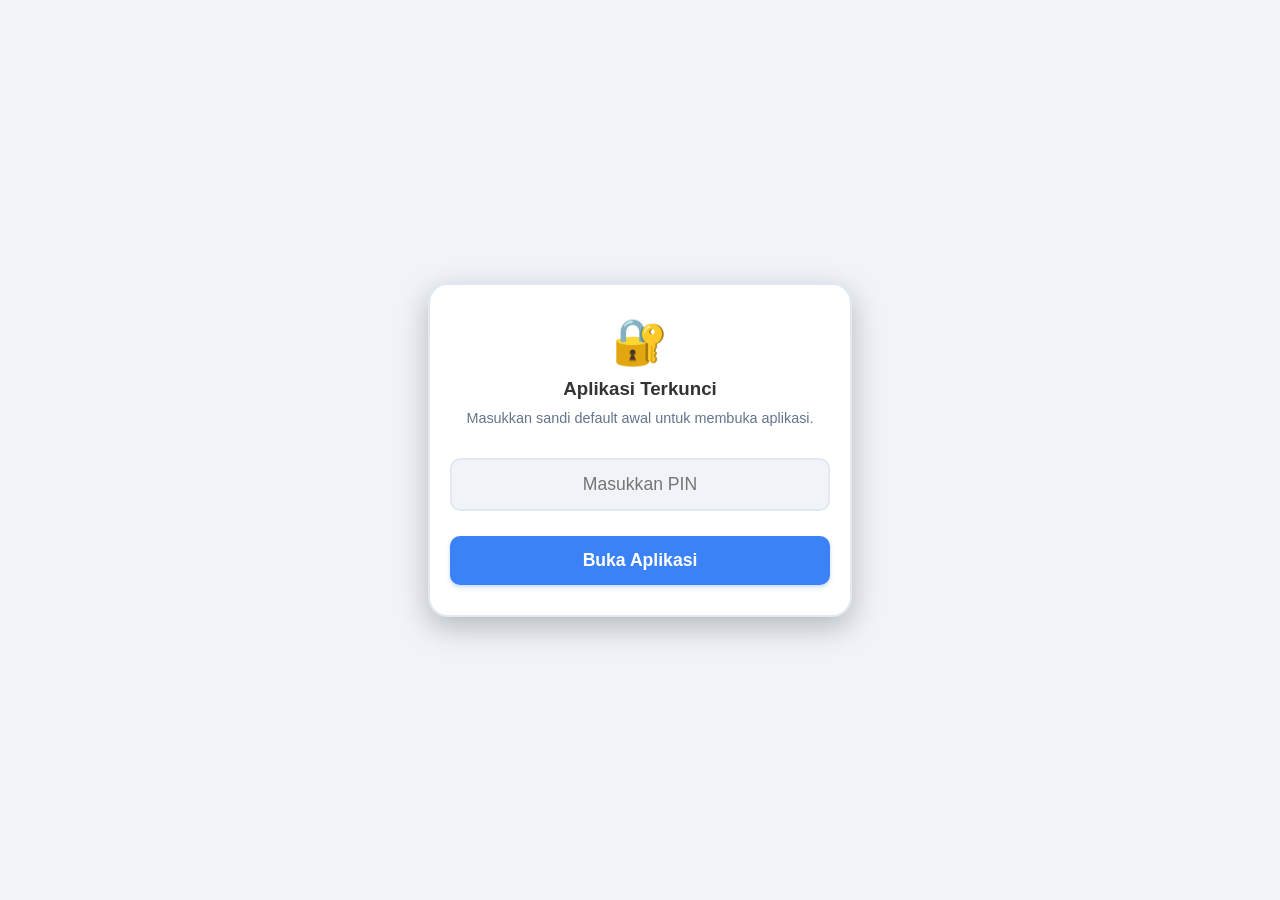
==== commit d76a6fb1: "Update index.html" ====
--- a/index.html
+++ b/index.html
@@ -57,7 +57,7 @@
         }
         
         .page { display: none; padding: 15px; max-width: 800px; margin: 0 auto; min-height: 100vh; padding-bottom: 80px; box-sizing: border-box; }
-        .page.active { display: block; animation: fadeIn 0.3s ease-in-out; }
+        .page.active { display: block; animation: pageIn 0.5s var(--ease-ios) both; }
         @keyframes fadeIn { from { opacity: 0; transform: translateY(10px); } to { opacity: 1; transform: translateY(0); } }
 
         .card-container { background: var(--card-bg); padding: 25px; border-radius: 15px; box-shadow: var(--shadow); margin-top: 2vh; transition: 0.3s; }
@@ -105,8 +105,6 @@
         .category { margin-bottom: 25px; transition: all 0.3s ease; }
         .category-header { display: flex; align-items: center; justify-content: space-between; margin-bottom: 12px; border-bottom: 2px solid var(--card-border); padding-bottom: 6px; }
         .category-header h3 { margin: 0; color: var(--text-color); font-size: 1.15rem; display: flex; align-items: center; gap: 8px; }
-        .toggle-cat-btn { background: none; border: none; cursor: pointer; font-size: 0.85rem; color: var(--text-color); padding: 4px 8px; border-radius: 6px; border: 1px solid var(--card-border); }
-        .toggle-cat-btn:hover { background: var(--card-border); }
         
         .grid { display: grid; grid-template-columns: repeat(3, 1fr); gap: 14px; }
         .category.collapsed .grid { display: none; }
@@ -132,12 +130,6 @@
         .btn-speak { background-color: var(--primary); color: white; flex: 2 !important; }
         .btn-clear { background-color: #ef4444; color: white; }
 
-        .edit-overlay { display: none; position: absolute; top: 0; left: 0; width: 100%; height: 100%; background: rgba(0,0,0,0.75); border-radius: 12px; flex-direction: column; align-items: center; justify-content: center; gap: 4px; z-index: 10; padding: 4px; box-sizing: border-box; }
-        .is-edit-mode .edit-overlay { display: flex; }
-        .btn-card-action { background: #3b82f6; color: white; border: none; padding: 4px 6px; border-radius: 5px; font-size: 11px; cursor: pointer; font-weight: bold; width: 92%; text-align: center; }
-        .btn-card-action.btn-edit-text { background: #10b981; }
-        .btn-card-action.btn-reset-card { background: #f59e0b; }
-        .btn-card-action.btn-delete-card { background: #ef4444; }
 
         .overlay { display: none; position: fixed; top: 0; left: 0; width: 100%; height: 100%; background: var(--overlay-bg); z-index: 99; backdrop-filter: blur(2px); }
         .sidebar { position: fixed; top: 0; left: -300px; width: 280px; height: 100%; background: var(--sidebar-bg); z-index: 100; transition: 0.3s cubic-bezier(0.4, 0, 0.2, 1); box-shadow: 2px 0 10px rgba(0,0,0,0.2); overflow-y: auto; padding: 20px; box-sizing: border-box; }
@@ -231,6 +223,110 @@
             background: var(--bg-color);
             color: var(--text-color);
         }
+
+        /* ===== Sakelar (toggle) ===== */
+        .switch { position: relative; display: inline-block; width: 46px; height: 28px; flex-shrink: 0; }
+        .switch input { opacity: 0; width: 0; height: 0; position: absolute; margin: 0; }
+        .switch .slider { position: absolute; inset: 0; background: #cbd5e1; border-radius: 999px; transition: background-color 0.35s cubic-bezier(0.32, 0.72, 0, 1); cursor: pointer; }
+        .switch .slider::before { content: ""; position: absolute; width: 22px; height: 22px; left: 3px; top: 3px; background: #fff; border-radius: 50%; box-shadow: 0 1px 3px rgba(0,0,0,0.25); transition: transform 0.35s cubic-bezier(0.32, 0.72, 0, 1); }
+        .switch input:checked + .slider { background: #10b981; }
+        .switch input:checked + .slider::before { transform: translateX(18px); }
+        .switch input:focus-visible + .slider { outline: 3px solid var(--primary); outline-offset: 2px; }
+        .menu-switch-row { display: flex; align-items: center; justify-content: space-between; gap: 10px; padding: 10px 0; font-weight: 600; color: var(--text-color); }
+        .cat-switch-wrap { display: inline-flex; align-items: center; gap: 8px; font-size: 0.85rem; color: var(--text-color); cursor: pointer; }
+        .sidebar-menu li.menu-switch-row { cursor: default; }
+
+        /* ===== Ikon edit (⚙️) pada kartu ===== */
+        .pecs-card { position: relative; }
+        .card-gear { display: none; position: absolute; top: 6px; right: 6px; z-index: 5; width: 34px; height: 34px; border-radius: 50%; border: none; background: rgba(15,23,42,0.78); color: #fff; font-size: 17px; line-height: 34px; text-align: center; padding: 0; cursor: pointer; box-shadow: 0 2px 6px rgba(0,0,0,0.25); }
+        .is-edit-mode .card-gear { display: block; }
+        .card-gear:active { transform: scale(0.9); }
+
+        /* ===== Pop-up edit kartu ===== */
+        .ed-preview { width: 150px; margin: 0 auto 14px; pointer-events: none; cursor: default; }
+        body.image-only-mode #ed-preview .word { display: block !important; }
+        .ed-img-actions { display: flex; flex-direction: column; gap: 8px; }
+        .ed-img-actions .btn-secondary { margin-top: 0; }
+        .ed-results { display: grid; grid-template-columns: repeat(4, 1fr); gap: 8px; margin-top: 10px; max-height: 180px; overflow-y: auto; }
+        .ed-result { background: var(--bg-color); border: 2px solid var(--card-border); border-radius: 10px; padding: 4px; cursor: pointer; }
+        .ed-result img { width: 100%; display: block; }
+        .ed-hint { grid-column: 1 / -1; font-size: 0.85rem; color: #64748b; text-align: center; margin: 8px 0; }
+        .ed-delete { color: #ef4444 !important; }
+
+        /* ===== Tema Glass ===== */
+        html.glass-theme { --card-bg: rgba(255,255,255,0.55); --sidebar-bg: rgba(255,255,255,0.62); --card-border: rgba(148,163,184,0.45); }
+        html.glass-theme[data-theme="dark"] { --card-bg: rgba(30,41,59,0.55); --sidebar-bg: rgba(30,41,59,0.65); --card-border: rgba(148,163,184,0.3); }
+        html.glass-theme body {
+            background-image:
+                radial-gradient(circle at 12% 8%, rgba(59,130,246,0.16), transparent 42%),
+                radial-gradient(circle at 88% 28%, rgba(16,185,129,0.13), transparent 40%),
+                radial-gradient(circle at 50% 92%, rgba(245,158,11,0.12), transparent 45%);
+            background-attachment: fixed;
+        }
+        html.glass-theme .card-container,
+        html.glass-theme .modal-content,
+        html.glass-theme .lock-card,
+        html.glass-theme .sidebar,
+        html.glass-theme #sentence-strip,
+        html.glass-theme .icon-btn,
+        html.glass-theme .btn-secondary,
+        html.glass-theme .top-bar .icon-btn {
+            -webkit-backdrop-filter: blur(20px) saturate(170%);
+            backdrop-filter: blur(20px) saturate(170%);
+            border-color: rgba(255,255,255,0.55);
+        }
+        html.glass-theme .modal { -webkit-backdrop-filter: blur(10px); backdrop-filter: blur(10px); }
+        html.glass-theme .pecs-card {
+            background-color: color-mix(in srgb, var(--tint, #ffffff) 62%, transparent);
+            -webkit-backdrop-filter: blur(14px) saturate(170%);
+            backdrop-filter: blur(14px) saturate(170%);
+            border-color: rgba(255,255,255,0.6);
+            box-shadow: 0 8px 22px rgba(15,23,42,0.10), inset 0 1px 0 rgba(255,255,255,0.6);
+        }
+        html.glass-theme .pecs-card.subjek { --tint: #fef08a; }
+        html.glass-theme .pecs-card.kata-kerja { --tint: #bbf7d0; }
+        html.glass-theme .pecs-card.benda { --tint: #fed7aa; }
+        html.glass-theme .pecs-card.sifat { --tint: #bae6fd; }
+        html.glass-theme .pecs-card.tempat { --tint: #ddd6fe; }
+        html.glass-theme .pecs-card.waktu { --tint: #e5e5e5; }
+        html.glass-theme .pecs-card.perasaan { --tint: #fbcfe8; }
+
+        /* ===== Animasi halus ala iOS ===== */
+        :root { --ease-ios: cubic-bezier(0.32, 0.72, 0, 1); --ease-spring: cubic-bezier(0.34, 1.4, 0.64, 1); }
+        @keyframes pageIn { from { opacity: 0; transform: translate3d(0, 14px, 0); } to { opacity: 1; transform: none; } }
+        body { transition: background-color 0.45s var(--ease-ios), color 0.45s var(--ease-ios); }
+        .btn-primary, .btn-secondary, .icon-btn, .controls button, .card-gear, .btn-card-action {
+            transition: transform 0.25s var(--ease-ios), filter 0.25s var(--ease-ios), background-color 0.3s var(--ease-ios), box-shadow 0.3s var(--ease-ios);
+        }
+        .pecs-card { transition: transform 0.35s var(--ease-ios), box-shadow 0.35s var(--ease-ios), background-color 0.45s var(--ease-ios), filter 0.25s var(--ease-ios); -webkit-tap-highlight-color: transparent; }
+        .pecs-card:active { transition-duration: 0.12s; }
+        .category { transition: opacity 0.35s var(--ease-ios), transform 0.45s var(--ease-ios); }
+        .category.collapsed .grid { display: none; }
+        .sentence-item { animation: popIn 0.45s var(--ease-spring) both; }
+
+        /* Sidebar meluncur seperti iOS */
+        .sidebar { left: 0 !important; transform: translate3d(-105%, 0, 0); transition: transform 0.5s var(--ease-ios), box-shadow 0.5s var(--ease-ios) !important; will-change: transform; }
+        .sidebar.open { transform: translate3d(0, 0, 0); }
+        .overlay { display: block !important; opacity: 0; pointer-events: none; transition: opacity 0.45s var(--ease-ios), backdrop-filter 0.45s var(--ease-ios); }
+        .overlay.show { opacity: 1; pointer-events: auto; }
+
+        /* Modal: fade + naik perlahan */
+        .modal { display: flex !important; opacity: 0; visibility: hidden; pointer-events: none; transition: opacity 0.35s var(--ease-ios), visibility 0.35s; }
+        .modal.open { opacity: 1; visibility: visible; pointer-events: auto; }
+        .modal .modal-content { transform: translate3d(0, 28px, 0) scale(0.96); opacity: 0; transition: transform 0.5s var(--ease-ios), opacity 0.35s var(--ease-ios); }
+        .modal.open .modal-content { transform: none; opacity: 1; }
+
+        /* Layar kunci */
+        #lock-screen-modal { transition: opacity 0.4s var(--ease-ios); }
+        .lock-card { animation: pageIn 0.5s var(--ease-ios) both; }
+
+        @media (prefers-reduced-motion: reduce) {
+            *, *::before, *::after { animation-duration: 0.01ms !important; animation-iteration-count: 1 !important; transition-duration: 0.01ms !important; scroll-behavior: auto !important; }
+        }
+
+        /* ===== Cadangan & pengingat ===== */
+        .backup-hint { font-size: 0.95rem; line-height: 1.6; color: var(--text-color); background: rgba(59,130,246,0.08); border-left: 4px solid var(--primary); padding: 12px 14px; border-radius: 8px; margin: 12px 0 4px; }
+        .reminder-icon { font-size: 3rem; margin: 0; }
     </style>
 </head>
 <body>
@@ -252,6 +348,7 @@
                 <button type="button" class="btn-primary" onclick="checkUnlockPassword()">Buka Aplikasi</button>
             </form>
             <button type="button" id="btn-setup-lock" class="btn-primary" style="display:none" onclick="openPinConfigModal(true)">Atur Kunci Sekarang</button>
+            <button type="button" id="btn-restore-lock" class="btn-secondary" style="display:none" onclick="document.getElementById('restore-file').click()">📂 Pulihkan dari File Cadangan</button>
         </div>
     </div>
 
@@ -268,18 +365,20 @@
             <li onclick="goToPage('page-main'); closeMenu();"><span>🏠 Papan Utama</span></li>
             <li onclick="openAddCardModal(); closeMenu();"><span>➕ Tambah Kartu PECS</span></li>
             <li onclick="openPinConfigModal(); closeMenu();"><span>🔐 Pengaturan Kunci / PIN</span></li>
-            <li onclick="toggleImageOnlyModeFromMenu()">
+            <li class="menu-switch-row">
                 <span>🖼️ Mode Gambar Saja</span>
-                <strong id="img-only-label" style="color:var(--primary); font-size:0.85rem;">Nonaktif</strong>
+                <label class="switch" title="Mode Gambar Saja"><input type="checkbox" id="img-only-toggle" onchange="toggleImageOnlyModeFromMenu()"><span class="slider"></span></label>
             </li>
             <li onclick="goToPage('page-history'); renderHistory(); closeMenu();"><span>⏱️ Riwayat Kata (24 Jam)</span></li>
             <li onclick="goToPage('page-assessment'); closeMenu();"><span>📝 Tentukan Kemampuan</span></li>
             <li onclick="goToPage('page-references'); closeMenu();"><span>📚 Dasar Referensi</span></li>
+            <li onclick="openBackupModal(); closeMenu();"><span>💾 Cadangan & Pulihkan Data</span></li>
             <li onclick="openAboutModal(); closeMenu();"><span>ℹ️ Tentang & Tim Support</span></li>
             <li onclick="resetToDefaultSettings()" style="color: #ef4444; font-weight: bold;"><span>🔄 Reset Pengaturan Awal</span></li>
         </ul>
         
         <div class="theme-selector">
+            <div class="menu-switch-row"><span>🪟 Glass Theme</span><label class="switch" title="Glass Theme"><input type="checkbox" id="glass-toggle" onchange="toggleGlassTheme(this.checked)"><span class="slider"></span></label></div>
             <label style="font-size: 0.9rem; font-weight: bold;">🎨 Tema Tampilan</label>
             <select id="theme-select" onchange="changeTheme(this.value)">
                 <option value="light">Terang</option>
@@ -339,30 +438,33 @@
             <h3 id="modal-card-title" style="margin-top: 0; border-bottom: 2px solid var(--card-border); padding-bottom: 8px;">➕ Tambah Kartu PECS Baru</h3>
             
             <div class="form-group" id="modal-cat-group">
-                <label>Kategori Bagian:</label>
+                <label>Kategori Kartu:</label>
                 <select id="new-card-category">
                     <option value="subjek">Subjek</option>
                     <option value="katakerja">Predikat (Kata Kerja)</option>
                     <option value="benda_makanan">Objek: Makanan & Minuman</option>
-                    <option value="benda_mainan">Objek: Mainan & Sensorik</option>
+                    <option value="benda_buah">Objek: Buah</option>
+                    <option value="benda_sayur">Objek: Sayur & Lauk</option>
+                    <option value="benda_mainan">Objek: Mainan</option>
                     <option value="benda_harian">Objek: Benda Harian</option>
                     <option value="benda_media">Objek: Media & Hiburan</option>
                     <option value="tempat">Keterangan Tempat</option>
-                    <option value="perasaan">Keterangan Keadaan / Sensorik</option>
-                    <option value="sifat">Keterangan Sifat / Atribut</option>
-                    <option value="waktu">Keterangan Waktu / Urutan</option>
+                    <option value="perasaan">Keterangan Keadaan & Perasaan</option>
+                    <option value="sifat">Keterangan Sifat & Warna</option>
+                    <option value="waktu">Keterangan Waktu & Urutan</option>
+                    <option value="jam">Keterangan Jam</option>
                 </select>
             </div>
 
             <div class="form-group" id="modal-text-group">
-                <label>Tulisan / Label Kartu <span style="color:#ef4444;">*</span>:</label>
+                <label>Tulisan Kartu <span style="color:#ef4444;">*</span>:</label>
                 <input type="text" id="new-card-text" placeholder="Contoh: Es Teh, Kereta, Kakak">
             </div>
 
             <div class="form-group">
-                <label>🔍 Cari Piktogram ARASAAC:</label>
+                <label>🔍 Cari Gambar:</label>
                 <p style="font-size: 0.8rem; color: #64748b; margin-top: 0; margin-bottom: 8px; line-height: 1.3;">
-                    ℹ️ <em>Pencarian bekerja paling akurat dengan kata kunci Bahasa Inggris. Anda bisa mengetik langsung atau memilih tombol kategori di bawah ini.</em>
+                    ℹ️ <em>Pencarian paling tepat memakai kata Bahasa Inggris. Ketik kata atau pilih tombol di bawah.</em>
                 </p>
                 <div style="display:flex; gap:8px;">
                     <!-- Event Keydown Enter ditambahkan di sini -->
@@ -383,7 +485,7 @@
             </div>
 
             <div class="form-group">
-                <label>Atau Upload Gambar Dari Galeri HP:</label>
+                <label>Atau Pilih Foto dari Galeri HP:</label>
                 <input type="file" id="new-card-file" accept="image/*" style="width:100%;">
             </div>
 
@@ -391,6 +493,71 @@
             <button class="btn-secondary" onclick="closeAddCardModal()">Batal</button>
         </div>
     </div>
+
+    <!-- Modal Edit Kartu -->
+    <div class="modal" id="edit-card-modal">
+        <div class="modal-content">
+            <h3 style="margin-top: 0; border-bottom: 2px solid var(--card-border); padding-bottom: 8px;">⚙️ Edit Kartu</h3>
+
+            <div class="pecs-card ed-preview" id="ed-preview" aria-hidden="true"></div>
+
+            <div class="form-group">
+                <label>Tulisan Kartu:</label>
+                <input type="text" id="ed-text" maxlength="40" oninput="edOnTextInput()">
+                <button type="button" class="btn-secondary" onclick="edResetText()">↩️ Kembalikan Tulisan Bawaan</button>
+            </div>
+
+            <div class="form-group">
+                <label>Gambar Kartu:</label>
+                <div class="ed-img-actions">
+                    <button type="button" class="btn-secondary" onclick="document.getElementById('ed-file').click()">📁 Pilih Foto dari HP</button>
+                    <button type="button" class="btn-secondary" onclick="edToggleSearch()">🔍 Cari Gambar ARASAAC</button>
+                    <button type="button" class="btn-secondary" onclick="edResetImage()">↩️ Kembalikan Gambar Bawaan</button>
+                </div>
+                <input type="file" id="ed-file" accept="image/*" style="display: none;" onchange="edOnFile(this)">
+                <div id="ed-search-row" style="display: none;">
+                    <div style="display: flex; gap: 8px; margin-top: 8px;">
+                        <input type="text" id="ed-search-input" placeholder="Ketik kata Bahasa Inggris..." onkeydown="if(event.key==='Enter'){event.preventDefault();edSearch();}">
+                        <button type="button" class="btn-primary" style="margin: 0; width: auto; padding: 10px 15px;" onclick="edSearch()">Cari</button>
+                    </div>
+                    <div id="ed-results" class="ed-results"></div>
+                </div>
+            </div>
+
+            <button class="btn-primary" onclick="saveEditCard()">💾 Simpan Perubahan</button>
+            <button class="btn-secondary" onclick="closeEditCardModal()">Batal</button>
+            <button class="btn-secondary ed-delete" onclick="deleteFromEditModal()">🗑️ Hapus Kartu</button>
+        </div>
+    </div>
+
+    <!-- Modal Cadangan -->
+    <div class="modal" id="backup-modal">
+        <div class="modal-content">
+            <h3 style="margin-top: 0; border-bottom: 2px solid var(--card-border); padding-bottom: 8px;">💾 Cadangan Data</h3>
+            <p class="backup-hint">
+                Cadangan menyimpan semua kartu, gambar, dan pengaturan dalam satu file.
+                Jika HP rusak, hilang, atau aplikasi terhapus, data bisa dikembalikan dari file ini.
+            </p>
+            <button class="btn-primary" onclick="backupData()">💾 Buat Cadangan</button>
+            <button class="btn-secondary" onclick="closeBackupModal(); document.getElementById('restore-file').click()">📂 Pulihkan dari File Cadangan</button>
+            <button class="btn-secondary" onclick="closeBackupModal()">Tutup</button>
+        </div>
+    </div>
+
+    <!-- Pengingat Tanggal 1 -->
+    <div class="modal" id="reminder-modal">
+        <div class="modal-content" style="text-align: center;">
+            <p class="reminder-icon">💾</p>
+            <h3 style="margin: 8px 0;">Pengingat Cadangan Bulanan</h3>
+            <p class="backup-hint" style="text-align: left;">
+                Hari ini tanggal 1. Sebaiknya buat cadangan data bulan ini agar kartu dan pengaturan tetap aman.
+            </p>
+            <button class="btn-primary" onclick="reminderBackupNow()">💾 Buat Cadangan Sekarang</button>
+            <button class="btn-secondary" onclick="closeReminder()">Nanti Saja</button>
+        </div>
+    </div>
+
+    <input type="file" id="restore-file" accept=".json,application/json" style="display: none;" onchange="restoreFromFile(this)">
 
     <!-- Modal Tentang & Tim Support -->
     <div class="modal" id="about-modal">
@@ -447,13 +614,14 @@
             </div>
             
             <button class="btn-primary" onclick="goToPage('page-assessment')">Ayo Mulai</button>
+            <button class="btn-secondary" onclick="document.getElementById('restore-file').click()">📂 Pulihkan dari File Cadangan</button>
         </div>
     </div>
 
     <!-- Halaman Assessment -->
     <div id="page-assessment" class="page">
         <div class="card-container">
-            <h3 style="margin-top: 0; border-bottom: 2px solid var(--card-border); padding-bottom: 10px;">Tentukan Kemampuan Level</h3>
+            <h3 style="margin-top: 0; border-bottom: 2px solid var(--card-border); padding-bottom: 10px;">Tentukan Tahap Kemampuan</h3>
             <p style="font-size: 0.95rem;">Pilih yang <b>Paling Sesuai</b> dengan kondisi saat ini:</p>
 
             <div class="form-group">
@@ -589,11 +757,12 @@
             const setupBtn = document.getElementById('btn-setup-lock');
             const pinInput = document.getElementById('lock-input-pass');
 
-            const show = (title, desc, pinMode) => {
+            const show = (title, desc, pinMode, showRestore = false) => {
                 lockTitle.innerText = title;
                 lockDesc.innerText = desc;
                 lockForm.style.display = pinMode ? '' : 'none';
                 setupBtn.style.display = pinMode ? 'none' : '';
+                document.getElementById('btn-restore-lock').style.display = showRestore ? '' : 'none';
                 lockModal.style.display = 'flex';
             };
 
@@ -603,7 +772,7 @@
             }
 
             if (lockType === 'unset') {
-                show('Atur Kunci Aplikasi', 'Pilih PIN atau tanpa kunci sebelum menggunakan aplikasi.', false);
+                show('Atur Kunci Aplikasi', 'Pilih PIN atau tanpa kunci. Sudah punya cadangan? Pulihkan dulu.', false, true);
                 return;
             }
 
@@ -647,6 +816,7 @@
                 input.value = '';
                 document.getElementById('lock-screen-modal').style.display = 'none';
                 updateLastActiveTimestamp();
+                setTimeout(checkMonthlyReminder, 600);
             } else {
                 failedPinAttempts++;
                 input.value = '';
@@ -788,8 +958,6 @@
             })[c]);
         }
 
-        const cardLabelMap = {};
-
         function compressImage(file, callback) {
             const reader = new FileReader();
             reader.onload = function(e) {
@@ -832,148 +1000,165 @@
 
         const basePecsDatabase = [
             {
-                catKey: 'subjek',
-                categoryTitle: '👤 Subjek',
-                type: 'subjek',
-                minLevel: 2,
+                catKey: 'subjek', categoryTitle: '👤 Subjek', type: 'subjek', minLevel: 2,
                 items: [
-                    { id: 's_saya', word: 'Saya', emoji: { L: '🙋‍♂️', P: '🙋‍♀️' } },
-                    { id: 's_bunda', word: 'Bunda', emoji: '👩' },
-                    { id: 's_ayah', word: 'Ayah', emoji: '👨' },
+                    { id: 's_saya', word: 'Saya', emoji: { L: '🧒🏻', P: '👧🏻' } },
+                    { id: 's_ibu', word: 'Ibu', emoji: '👩🏻' },
+                    { id: 's_ayah', word: 'Ayah', emoji: '🧔🏻' },
+                    { id: 's_kakak', word: 'Kakak', emoji: '🧑', arasaac: 'older sibling' },
+                    { id: 's_adik', word: 'Adik', emoji: '🧒', arasaac: 'younger sibling' },
+                    { id: 's_kakek', word: 'Kakek', emoji: '👴', arasaac: 'grandfather' },
+                    { id: 's_nenek', word: 'Nenek', emoji: '👵', arasaac: 'grandmother' },
                     { id: 's_terapis', word: 'Terapis', emoji: '🧑‍🏫' },
                     { id: 's_teman', word: 'Teman', emoji: '🧑‍🤝‍🧑' }
                 ]
             },
             {
-                catKey: 'katakerja',
-                categoryTitle: '🟢 Predikat (Kata Kerja Fungsional)',
-                type: 'kata-kerja',
-                minLevel: 2,
+                catKey: 'katakerja', categoryTitle: '🟢 Predikat (Kata Kerja)', type: 'kata-kerja', minLevel: 2,
                 items: [
                     { id: 'v_mau', word: 'Mau', emoji: '🤲' },
                     { id: 'v_minta', word: 'Minta', emoji: '🖐️' },
-                    { id: 'v_lihat', word: 'Lihat', emoji: '👁️' },
-                    { id: 'v_makan', word: 'Makan', emoji: '😋' },
-                    { id: 'v_minum', word: 'Minum', emoji: '🥤' },
-                    { id: 'v_main', word: 'Main', emoji: '🎲' },
-                    { id: 'v_duduk', word: 'Duduk', emoji: '🧘' },
+                    { id: 'v_lihat', word: 'Lihat', emoji: '👀' },
+                    { id: 'v_makan', word: 'Makan', emoji: '😋', arasaac: 'eat' },
+                    { id: 'v_minum', word: 'Minum', emoji: '🥤', arasaac: 'drink' },
+                    { id: 'v_main', word: 'Main', emoji: '🎲', arasaac: 'play' },
+                    { id: 'v_duduk', word: 'Duduk', emoji: '🧘', arasaac: 'sit' },
                     { id: 'v_berdiri', word: 'Berdiri', emoji: '🧍' },
-                    { id: 'v_bantu', word: 'Tolong', emoji: '🆘' },
-                    { id: 'v_buka', word: 'Buka', emoji: '📂' },
-                    { id: 'v_tutup', word: 'Tutup', emoji: '🔒' },
-                    { id: 'v_stop', word: 'Stop', emoji: '🛑' },
-                    { id: 'v_tidur', word: 'Tidur', emoji: '😴' },
-                    { id: 'v_toilet', word: 'Toilet', emoji: '🚽' },
-                    { id: 'v_pipis', word: 'Pipis', emoji: '💧' },
-                    { id: 'v_bab', word: 'BAB', emoji: '💩' }
+                    { id: 'v_bantu', word: 'Tolong', emoji: '🆘', arasaac: 'help' },
+                    { id: 'v_buka', word: 'Buka', emoji: '📂', arasaac: 'open' },
+                    { id: 'v_tutup', word: 'Tutup', emoji: '🔒', arasaac: 'close' },
+                    { id: 'v_stop', word: 'Stop', emoji: '✋🏻' },
+                    { id: 'v_tidur', word: 'Tidur', emoji: '🛌🏻' },
+                    { id: 'v_pipis', word: 'Pipis', emoji: '💧', arasaac: 'urinate' },
+                    { id: 'v_bab', word: 'BAB', emoji: '💩', arasaac: 'poop' },
+                    { id: 'v_buang_sampah', word: 'Buang Sampah', emoji: '🚮' }
                 ]
             },
             {
-                catKey: 'benda_makanan',
-                categoryTitle: '🍎 Objek: Makanan & Minuman',
-                type: 'benda',
-                minLevel: 1,
+                catKey: 'benda_makanan', categoryTitle: '🍚 Objek: Makanan & Minuman', type: 'benda', minLevel: 1,
                 items: [
                     { id: 'o_air', word: 'Air', emoji: '💧' },
                     { id: 'o_susu', word: 'Susu', emoji: '🥛' },
                     { id: 'o_nasi', word: 'Nasi', emoji: '🍚' },
+                    { id: 'o_mie', word: 'Mie', emoji: '🍝' },
+                    { id: 'o_pizza', word: 'Pizza', emoji: '🍕' },
                     { id: 'o_roti', word: 'Roti', emoji: '🍞' },
                     { id: 'o_biskuit', word: 'Biskuit', emoji: '🍪' },
-                    { id: 'o_buah', word: 'Buah', emoji: '🍎' },
                     { id: 'o_permen', word: 'Permen', emoji: '🍬' },
+                    { id: 'o_cokelat', word: 'Cokelat', emoji: '🍫' },
                     { id: 'o_eskrim', word: 'Es Krim', emoji: '🍦' }
                 ]
             },
             {
-                catKey: 'benda_mainan',
-                categoryTitle: '🧸 Objek: Mainan & Sensorik',
-                type: 'benda',
-                minLevel: 1,
+                catKey: 'benda_buah', categoryTitle: '🍎 Objek: Buah', type: 'benda', minLevel: 1,
+                items: [
+                    { id: 'o_anggur', word: 'Anggur', emoji: '🍇' },
+                    { id: 'o_melon', word: 'Melon', emoji: '🍈' },
+                    { id: 'o_semangka', word: 'Semangka', emoji: '🍉' },
+                    { id: 'o_jeruk', word: 'Jeruk', emoji: '🍊' },
+                    { id: 'o_lemon', word: 'Lemon', emoji: '🍋' },
+                    { id: 'o_pisang', word: 'Pisang', emoji: '🍌' },
+                    { id: 'o_nanas', word: 'Nanas', emoji: '🍍' },
+                    { id: 'o_apel', word: 'Apel', emoji: '🍎' },
+                    { id: 'o_stroberi', word: 'Stroberi', emoji: '🍓' },
+                    { id: 'o_kiwi', word: 'Kiwi', emoji: '🥝' },
+                    { id: 'o_mangga', word: 'Mangga', emoji: '🥭' }
+                ]
+            },
+            {
+                catKey: 'benda_sayur', categoryTitle: '🥦 Objek: Sayur & Lauk', type: 'benda', minLevel: 1,
+                items: [
+                    { id: 'o_sayuran', word: 'Sayuran', emoji: '🥗' },
+                    { id: 'o_wortel', word: 'Wortel', emoji: '🥕' },
+                    { id: 'o_timun', word: 'Timun', emoji: '🥒' },
+                    { id: 'o_jamur', word: 'Jamur', emoji: '🍄' },
+                    { id: 'o_kentang', word: 'Kentang', emoji: '🍟' },
+                    { id: 'o_telur', word: 'Telur', emoji: '🥚' },
+                    { id: 'o_ikan', word: 'Ikan', emoji: '🐟' },
+                    { id: 'o_daging', word: 'Daging', emoji: '🍖' },
+                    { id: 'o_udang', word: 'Udang', emoji: '🦐' },
+                    { id: 'o_kacang', word: 'Kacang Tanah', emoji: '🥜' }
+                ]
+            },
+            {
+                catKey: 'benda_mainan', categoryTitle: '🧸 Objek: Mainan', type: 'benda', minLevel: 1,
                 items: [
                     { id: 'o_bola', word: 'Bola', emoji: '⚽' },
                     { id: 'o_mobil', word: 'Mobil', emoji: '🚗' },
-                    { id: 'o_gelembung', word: 'Gelembung', emoji: '🫧' },
-                    { id: 'o_ayunan', word: 'Ayunan', emoji: '🛝' },
+                    { id: 'o_perosotan', word: 'Perosotan', emoji: '🛝', arasaac: 'slide' },
                     { id: 'o_puzzle', word: 'Puzzle', emoji: '🧩' },
-                    { id: 'o_balok', word: 'Balok', emoji: '🧱' },
-                    { id: 'o_trampolin', word: 'Trampolin', emoji: '🤸' },
-                    { id: 'o_lilin', word: 'Plastisin', emoji: '🎨' }
+                    { id: 'o_balok', word: 'Balok', emoji: '🧱', arasaac: 'block' },
+                    { id: 'o_robot', word: 'Robot', emoji: '🤖' }
                 ]
             },
             {
-                catKey: 'benda_harian',
-                categoryTitle: '📦 Objek: Benda Harian',
-                type: 'benda',
-                minLevel: 1,
+                catKey: 'benda_harian', categoryTitle: '📦 Objek: Benda Harian', type: 'benda', minLevel: 1,
                 items: [
                     { id: 'o_sendok', word: 'Sendok', emoji: '🥄' },
-                    { id: 'o_gelas', word: 'Gelas', emoji: '🥛' },
-                    { id: 'o_piring', word: 'Piring', emoji: '🍽️' },
+                    { id: 'o_garpu', word: 'Garpu', emoji: '🍴', arasaac: 'fork' },
+                    { id: 'o_piring', word: 'Piring', emoji: '🍽️', arasaac: 'plate' },
+                    { id: 'o_gelas', word: 'Gelas', emoji: '🥛', arasaac: 'glass' },
                     { id: 'o_baju', word: 'Baju', emoji: '👕' },
                     { id: 'o_celana', word: 'Celana', emoji: '👖' },
                     { id: 'o_sepatu', word: 'Sepatu', emoji: '👟' },
-                    { id: 'o_handuk', word: 'Handuk', emoji: '🧖' },
                     { id: 'o_tisu', word: 'Tisu', emoji: '🧻' },
-                    { id: 'o_tas', word: 'Tas', emoji: '🎒' },
-                    { id: 'o_piyama', word: 'Piyama', emoji: '👕' }
+                    { id: 'o_tas', word: 'Tas', emoji: '🎒' }
                 ]
             },
             {
-                catKey: 'benda_media',
-                categoryTitle: '📱 Objek: Media & Hiburan',
-                type: 'benda',
-                minLevel: 1,
+                catKey: 'benda_media', categoryTitle: '📱 Objek: Media & Hiburan', type: 'benda', minLevel: 1,
                 items: [
-                    { id: 'o_tablet', word: 'Tablet', emoji: '📱' },
+                    { id: 'o_hp', word: 'HP', emoji: '📱' },
+                    { id: 'o_tv', word: 'TV', emoji: '📺' },
+                    { id: 'o_video', word: 'Video', emoji: '🎥' },
+                    { id: 'o_foto', word: 'Foto', emoji: '🤳🏻' },
+                    { id: 'o_kamera', word: 'Kamera', emoji: '📸' },
                     { id: 'o_musik', word: 'Musik', emoji: '🎵' },
-                    { id: 'o_video', word: 'Video', emoji: '📹' },
                     { id: 'o_buku', word: 'Buku', emoji: '📖' }
                 ]
             },
             {
-                catKey: 'tempat',
-                categoryTitle: '📍 Keterangan Tempat',
-                type: 'tempat',
-                minLevel: 3,
+                catKey: 'tempat', categoryTitle: '📍 Keterangan Tempat', type: 'tempat', minLevel: 3,
                 items: [
                     { id: 'k_kamar', word: 'Kamar', emoji: '🛏️' },
                     { id: 'k_toilet', word: 'Toilet', emoji: '🚽' },
-                    { id: 'k_meja', word: 'Meja', emoji: '🪑' },
-                    { id: 'k_luar', word: 'Luar', emoji: '🌳' },
-                    { id: 'k_dalam', word: 'Dalam', emoji: '🏠' },
+                    { id: 'k_meja', word: 'Meja', emoji: '🪑', arasaac: 'table' },
+                    { id: 'k_luar', word: 'Di Luar', emoji: '🌳', arasaac: 'outside' },
+                    { id: 'k_dalam', word: 'Di Dalam', emoji: '🏠', arasaac: 'inside' },
                     { id: 'k_sekolah', word: 'Sekolah', emoji: '🏫' },
                     { id: 'k_rumah', word: 'Rumah', emoji: '🏡' },
-                    { id: 'k_mobil', word: 'Mobil', emoji: '🚘' }
+                    { id: 'k_pom_bensin', word: 'Di Pom Bensin', emoji: '⛽' },
+                    { id: 'k_bank', word: 'Di Bank', emoji: '🏦' },
+                    { id: 'k_masjid', word: 'Di Masjid', emoji: '🕌' },
+                    { id: 'k_tempat_sampah', word: 'Di Tempat Sampah', emoji: '🗑️' }
                 ]
             },
             {
-                catKey: 'perasaan',
-                categoryTitle: '💬 Keterangan Keadaan / Sensorik',
-                type: 'perasaan',
-                minLevel: 3,
+                catKey: 'perasaan', categoryTitle: '💬 Keterangan Keadaan & Perasaan', type: 'perasaan', minLevel: 3,
                 items: [
-                    { id: 'ks_lapar', word: 'Lapar', emoji: '🤤' },
-                    { id: 'ks_haus', word: 'Haus', emoji: '🚰' },
+                    { id: 'ks_lapar', word: 'Lapar', emoji: '🤤', arasaac: 'hungry' },
+                    { id: 'ks_haus', word: 'Haus', emoji: '🚰', arasaac: 'thirsty' },
                     { id: 'ks_sakit', word: 'Sakit', emoji: '🤒' },
                     { id: 'ks_capek', word: 'Capek', emoji: '😮‍💨' },
-                    { id: 'ks_panas', word: 'Panas', emoji: '🔥' },
-                    { id: 'ks_dingin', word: 'Dingin', emoji: '🧊' },
-                    { id: 'ks_bising', word: 'Bising', emoji: '🔊' },
-                    { id: 'ks_gatal', word: 'Gatal', emoji: '🐜' },
-                    { id: 'ks_nyaman', word: 'Nyaman', emoji: '😌' },
-                    { id: 'ks_takut', word: 'Takut', emoji: '😨' }
+                    { id: 'ks_panas', word: 'Panas', emoji: '🔥', arasaac: 'hot' },
+                    { id: 'ks_dingin', word: 'Dingin', emoji: '🧊', arasaac: 'cold' },
+                    { id: 'ks_berisik', word: 'Berisik', emoji: '🔊', arasaac: 'noisy' },
+                    { id: 'ks_takut', word: 'Takut', emoji: '😣' },
+                    { id: 'ks_marah', word: 'Marah', emoji: '😡' },
+                    { id: 'ks_sayang', word: 'Sayang', emoji: '🥰' },
+                    { id: 'ks_menangis', word: 'Menangis', emoji: '😭' },
+                    { id: 'ks_diam', word: 'Diam', emoji: '🫢' },
+                    { id: 'ks_sedih', word: 'Sedih', emoji: '😔' },
+                    { id: 'ks_suka', word: 'Suka', emoji: '🤩' }
                 ]
             },
             {
-                catKey: 'sifat',
-                categoryTitle: '🎨 Keterangan Sifat / Atribut',
-                type: 'sifat',
-                minLevel: 3,
+                catKey: 'sifat', categoryTitle: '🎨 Keterangan Sifat & Warna', type: 'sifat', minLevel: 3,
                 items: [
-                    { id: 'sa_besar', word: 'Besar', emoji: '🐘' },
-                    { id: 'sa_kecil', word: 'Kecil', emoji: '🐭' },
-                    { id: 'sa_banyak', word: 'Banyak', emoji: '🔢' },
-                    { id: 'sa_sedikit', word: 'Sedikit', emoji: '🤏' },
+                    { id: 'sa_besar', word: 'Besar', emoji: '🐘', arasaac: 'big' },
+                    { id: 'sa_kecil', word: 'Kecil', emoji: '🐭', arasaac: 'small' },
+                    { id: 'sa_banyak', word: 'Banyak', emoji: '🔢', arasaac: 'many' },
+                    { id: 'sa_sedikit', word: 'Sedikit', emoji: '🤏', arasaac: 'few' },
                     { id: 'sa_merah', word: 'Merah', emoji: '🔴' },
                     { id: 'sa_biru', word: 'Biru', emoji: '🔵' },
                     { id: 'sa_kuning', word: 'Kuning', emoji: '🟡' },
@@ -981,15 +1166,30 @@
                 ]
             },
             {
-                catKey: 'waktu',
-                categoryTitle: '⏱️ Keterangan Waktu / Urutan',
-                type: 'waktu',
-                minLevel: 3,
+                catKey: 'waktu', categoryTitle: '⏱️ Keterangan Waktu & Urutan', type: 'waktu', minLevel: 3,
                 items: [
-                    { id: 'w_sekarang', word: 'Sekarang', emoji: '⏰' },
-                    { id: 'w_nanti', word: 'Nanti', emoji: '⏳' },
-                    { id: 'w_lagi', word: 'Lagi', emoji: '🔄' },
-                    { id: 'w_selesai', word: 'Sudah', emoji: '✅' }
+                    { id: 'w_hari_ini', word: 'Hari Ini', emoji: '📅', arasaac: 'today' },
+                    { id: 'w_besok', word: 'Besok', emoji: '🔜', arasaac: 'tomorrow' },
+                    { id: 'w_kemarin', word: 'Kemarin', emoji: '⏪', arasaac: 'yesterday' },
+                    { id: 'w_lagi', word: 'Lagi', emoji: '🔄', arasaac: 'again' },
+                    { id: 'w_sudah', word: 'Sudah', emoji: '✅', arasaac: 'done' }
+                ]
+            },
+            {
+                catKey: 'jam', categoryTitle: '🕐 Keterangan Jam', type: 'waktu', minLevel: 3,
+                items: [
+                    { id: 'j_1', word: 'Jam 1', emoji: '🕐' },
+                    { id: 'j_2', word: 'Jam 2', emoji: '🕑' },
+                    { id: 'j_3', word: 'Jam 3', emoji: '🕒' },
+                    { id: 'j_4', word: 'Jam 4', emoji: '🕓' },
+                    { id: 'j_5', word: 'Jam 5', emoji: '🕔' },
+                    { id: 'j_6', word: 'Jam 6', emoji: '🕕' },
+                    { id: 'j_7', word: 'Jam 7', emoji: '🕖' },
+                    { id: 'j_8', word: 'Jam 8', emoji: '🕗' },
+                    { id: 'j_9', word: 'Jam 9', emoji: '🕘' },
+                    { id: 'j_10', word: 'Jam 10', emoji: '🕙' },
+                    { id: 'j_11', word: 'Jam 11', emoji: '🕚' },
+                    { id: 'j_12', word: 'Jam 12', emoji: '🕛' }
                 ]
             }
         ];
@@ -1013,6 +1213,34 @@
         let userCards = safeGetStorage('pecs_user_cards', []);
         let deletedCardIds = safeGetStorage('pecs_deleted_cards', []);
         let collapsedCategories = safeGetStorage('pecs_collapsed_cats', {});
+        let arasaacCache = safeGetStorage('pecs_arasaac_cache', {});
+        const arasaacFetching = new Set();
+
+        function ensureArasaacImages(keywords) {
+            const missing = [...keywords].filter(k => !arasaacCache[k] && !arasaacFetching.has(k));
+            if (missing.length === 0) return;
+            missing.forEach(k => arasaacFetching.add(k));
+            Promise.all(missing.map(async k => {
+                try {
+                    const res = await fetch(`https://api.arasaac.org/v1/pictograms/en/search/${encodeURIComponent(k)}`);
+                    if (!res.ok) return false;
+                    const list = await res.json();
+                    if (!Array.isArray(list) || list.length === 0) return false;
+                    const id = list[0]._id;
+                    arasaacCache[k] = `https://static.arasaac.org/pictograms/${id}/${id}_300.png`;
+                    return true;
+                } catch (e) {
+                    return false;
+                } finally {
+                    arasaacFetching.delete(k);
+                }
+            })).then(results => {
+                if (results.some(Boolean)) {
+                    localStorage.setItem('pecs_arasaac_cache', JSON.stringify(arasaacCache));
+                    renderCategories();
+                }
+            });
+        }
 
         window.onscroll = function() {
             const btn = document.getElementById('btn-scroll-top');
@@ -1042,16 +1270,297 @@
         }
 
         function openMenu() {
-            document.getElementById('overlay').style.display = 'block';
+            document.getElementById('overlay').classList.add('show');
             document.getElementById('sidebar').classList.add('open');
         }
 
         function closeMenu() {
-            document.getElementById('overlay').style.display = 'none';
+            document.getElementById('overlay').classList.remove('show');
             document.getElementById('sidebar').classList.remove('open');
         }
 
         // --- FUNGSI MODAL ABOUT DITAMBAHKAN DI SINI --- //
+        // ===== Tema Glass =====
+        function applyGlassTheme(on) {
+            document.documentElement.classList.toggle('glass-theme', !!on);
+            const toggle = document.getElementById('glass-toggle');
+            if (toggle) toggle.checked = !!on;
+        }
+
+        function toggleGlassTheme(on) {
+            applyGlassTheme(on);
+            localStorage.setItem('pecs_glass', JSON.stringify(!!on));
+        }
+
+        // ===== Pop-up Edit Kartu =====
+        let edState = null;
+
+        function findCardInfo(id) {
+            for (const cat of basePecsDatabase) {
+                const it = cat.items.find(i => i.id === id);
+                if (it) return { item: it, defaultWord: it.word };
+            }
+            const uc = userCards.find(c => c.id === id);
+            if (uc) return { item: { id: uc.id, word: uc.word, emoji: '🖼️' }, defaultWord: uc.word };
+            return null;
+        }
+
+        function defaultEmojiOf(item) {
+            return typeof item.emoji === 'object' ? (item.emoji[userSettings.gender] || item.emoji.L) : item.emoji;
+        }
+
+        function openEditCardModal(id, event) {
+            if (event) event.stopPropagation();
+            const info = findCardInfo(id);
+            if (!info) return;
+            edState = { id: id, info: info, text: customLabels[id] || info.defaultWord, img: customImages[id] || null, imgChanged: false };
+            document.getElementById('ed-text').value = edState.text;
+            document.getElementById('ed-search-row').style.display = 'none';
+            document.getElementById('ed-search-input').value = '';
+            document.getElementById('ed-results').innerHTML = '';
+            document.getElementById('edit-card-modal').classList.add('open');
+            renderEditPreview();
+        }
+
+        function closeEditCardModal() {
+            document.getElementById('edit-card-modal').classList.remove('open');
+            edState = null;
+        }
+
+        function renderEditPreview() {
+            if (!edState) return;
+            const item = edState.info.item;
+            const label = (edState.text || '').trim() || edState.info.defaultWord;
+            let img = edState.img;
+            if (!edState.imgChanged && !img && item.arasaac) img = arasaacCache[item.arasaac] || null;
+            const visual = img
+                ? `<img src="${img}" class="card-custom-img" alt="">`
+                : `<span class="emoji">${defaultEmojiOf(item)}</span>`;
+            document.getElementById('ed-preview').innerHTML = `${visual}<span class="word">${escapeHtml(label)}</span>`;
+        }
+
+        function edOnTextInput() {
+            if (!edState) return;
+            edState.text = document.getElementById('ed-text').value;
+            renderEditPreview();
+        }
+
+        function edResetText() {
+            if (!edState) return;
+            edState.text = edState.info.defaultWord;
+            document.getElementById('ed-text').value = edState.text;
+            renderEditPreview();
+        }
+
+        function edResetImage() {
+            if (!edState) return;
+            edState.img = null;
+            edState.imgChanged = true;
+            renderEditPreview();
+        }
+
+        function edOnFile(input) {
+            if (!edState || !input.files || !input.files[0]) return;
+            compressImage(input.files[0], data => {
+                edState.img = data;
+                edState.imgChanged = true;
+                input.value = '';
+                renderEditPreview();
+            });
+        }
+
+        function edToggleSearch() {
+            const row = document.getElementById('ed-search-row');
+            row.style.display = row.style.display === 'none' ? 'block' : 'none';
+        }
+
+        async function edSearch() {
+            const q = document.getElementById('ed-search-input').value.trim().toLowerCase();
+            const box = document.getElementById('ed-results');
+            if (!q) return;
+            box.innerHTML = '<p class="ed-hint">Mencari gambar...</p>';
+            try {
+                const res = await fetch(`https://api.arasaac.org/v1/pictograms/en/search/${encodeURIComponent(q)}`);
+                const list = res.ok ? await res.json() : [];
+                box.innerHTML = '';
+                if (!Array.isArray(list) || list.length === 0) {
+                    box.innerHTML = '<p class="ed-hint">Gambar tidak ditemukan. Coba kata lain.</p>';
+                    return;
+                }
+                list.slice(0, 8).forEach(it => {
+                    const url = `https://static.arasaac.org/pictograms/${it._id}/${it._id}_300.png`;
+                    const b = document.createElement('button');
+                    b.type = 'button';
+                    b.className = 'ed-result';
+                    const im = document.createElement('img');
+                    im.src = url;
+                    im.alt = q;
+                    b.appendChild(im);
+                    b.onclick = () => edPick(url);
+                    box.appendChild(b);
+                });
+            } catch (e) {
+                box.innerHTML = '<p class="ed-hint">Gagal terhubung ke server ARASAAC.</p>';
+            }
+        }
+
+        function edPick(url) {
+            if (!edState) return;
+            edState.img = url;
+            edState.imgChanged = true;
+            renderEditPreview();
+        }
+
+        function removeCardImage(id) {
+            delete customImages[id];
+            localStorage.setItem('pecs_custom_images', JSON.stringify(customImages));
+            const uc = userCards.find(c => c.id === id);
+            if (uc && uc.imageUrl) {
+                uc.imageUrl = null;
+                localStorage.setItem('pecs_user_cards', JSON.stringify(userCards));
+            }
+        }
+
+        async function saveEditCard() {
+            if (!edState) return;
+            const id = edState.id;
+            const text = document.getElementById('ed-text').value.trim();
+            if (!text) {
+                alert('Tulisan kartu tidak boleh kosong!');
+                return;
+            }
+            try {
+                if (edState.imgChanged) {
+                    if (edState.img && edState.img.startsWith('https://')) {
+                        edState.img = await arasaacToCompressed(edState.img);
+                    }
+                    if (edState.img) persistCardImage(id, edState.img);
+                    else removeCardImage(id);
+                }
+                if (text === edState.info.defaultWord) delete customLabels[id];
+                else customLabels[id] = text;
+                localStorage.setItem('pecs_custom_labels', JSON.stringify(customLabels));
+            } catch (err) {
+                console.error('Gagal menyimpan kartu:', err);
+                alert('Gagal menyimpan. Periksa koneksi atau ruang penyimpanan, lalu coba lagi.');
+                return;
+            }
+            closeEditCardModal();
+            renderCategories();
+        }
+
+        function deleteFromEditModal() {
+            if (!edState) return;
+            const id = edState.id;
+            closeEditCardModal();
+            deleteCard(id, null);
+        }
+
+        // ===== Cadangan & Pulihkan Data =====
+        const BACKUP_APP = 'BicaraPECS';
+        const BACKUP_SKIP_KEYS = ['pecs_last_active', 'pecs_reminder_month'];
+
+        function openBackupModal() {
+            document.getElementById('backup-modal').classList.add('open');
+        }
+
+        function closeBackupModal() {
+            document.getElementById('backup-modal').classList.remove('open');
+        }
+
+        function collectBackupData() {
+            const data = {};
+            for (let i = 0; i < localStorage.length; i++) {
+                const k = localStorage.key(i);
+                if (k && k.startsWith('pecs_') && !BACKUP_SKIP_KEYS.includes(k)) data[k] = localStorage.getItem(k);
+            }
+            return { app: BACKUP_APP, version: 1, created: new Date().toISOString(), data: data };
+        }
+
+        function backupFileName() {
+            const d = new Date();
+            const p = n => String(n).padStart(2, '0');
+            return `BicaraPECS-cadangan-${d.getFullYear()}-${p(d.getMonth() + 1)}-${p(d.getDate())}.json`;
+        }
+
+        async function backupData() {
+            const file = new File([JSON.stringify(collectBackupData(), null, 2)], backupFileName(), { type: 'application/json' });
+            try {
+                if (navigator.canShare && navigator.canShare({ files: [file] })) {
+                    await navigator.share({ files: [file], title: 'Cadangan Bicara PECS', text: 'Cadangan data Bicara PECS' });
+                    closeBackupModal();
+                    return;
+                }
+            } catch (e) {
+                if (e && e.name === 'AbortError') return; // dibatalkan pengguna
+            }
+            const url = URL.createObjectURL(file);
+            const a = document.createElement('a');
+            a.href = url;
+            a.download = file.name;
+            document.body.appendChild(a);
+            a.click();
+            a.remove();
+            setTimeout(() => URL.revokeObjectURL(url), 1500);
+            closeBackupModal();
+            alert('Cadangan sudah disimpan ke folder Unduhan. Pindahkan file tersebut ke Google Drive atau tempat aman lainnya.');
+        }
+
+        async function restoreFromFile(input) {
+            const file = input.files && input.files[0];
+            input.value = '';
+            if (!file) return;
+
+            let backup;
+            try {
+                backup = JSON.parse(await file.text());
+            } catch (e) {
+                alert('File tidak bisa dibaca. Pastikan Anda memilih file cadangan Bicara PECS (berakhiran .json).');
+                return;
+            }
+            if (!backup || backup.app !== BACKUP_APP || !backup.data || typeof backup.data !== 'object') {
+                alert('File ini bukan file cadangan Bicara PECS.');
+                return;
+            }
+            const keys = Object.keys(backup.data).filter(k => k.startsWith('pecs_') && typeof backup.data[k] === 'string');
+            if (keys.length === 0) {
+                alert('File cadangan ini kosong.');
+                return;
+            }
+            if (!confirm('Pulihkan data dari cadangan ini?\n\nSemua kartu dan pengaturan yang ada sekarang akan diganti.')) return;
+
+            try {
+                keys.forEach(k => localStorage.setItem(k, backup.data[k]));
+            } catch (e) {
+                alert('Memori HP penuh, pemulihan belum berhasil. Coba kosongkan ruang penyimpanan lalu ulangi.');
+                return;
+            }
+            alert('Data berhasil dipulihkan. Aplikasi akan dibuka ulang.');
+            location.reload();
+        }
+
+        // ===== Pengingat cadangan setiap tanggal 1 =====
+        function checkMonthlyReminder() {
+            const lockModal = document.getElementById('lock-screen-modal');
+            if (lockModal && lockModal.style.display === 'flex') return;
+            const now = new Date();
+            if (now.getDate() !== 1) return;
+            const monthKey = `${now.getFullYear()}-${String(now.getMonth() + 1).padStart(2, '0')}`;
+            if (localStorage.getItem('pecs_reminder_month') === monthKey) return;
+            if (!localStorage.getItem('pecs_settings')) return; // belum pernah dipakai
+            localStorage.setItem('pecs_reminder_month', monthKey);
+            document.getElementById('reminder-modal').classList.add('open');
+        }
+
+        function closeReminder() {
+            document.getElementById('reminder-modal').classList.remove('open');
+        }
+
+        function reminderBackupNow() {
+            closeReminder();
+            openBackupModal();
+        }
+
         function openAboutModal() {
             document.getElementById('about-modal').classList.add('open');
         }
@@ -1093,20 +1602,9 @@
         }
 
         function updateImageOnlyState() {
-            const label = document.getElementById('img-only-label');
-            if (isImageOnly) {
-                document.body.classList.add('image-only-mode');
-                if (label) {
-                    label.innerText = 'Aktif';
-                    label.style.color = '#10b981';
-                }
-            } else {
-                document.body.classList.remove('image-only-mode');
-                if (label) {
-                    label.innerText = 'Nonaktif';
-                    label.style.color = 'var(--primary)';
-                }
-            }
+            const toggle = document.getElementById('img-only-toggle');
+            if (toggle) toggle.checked = isImageOnly;
+            document.body.classList.toggle('image-only-mode', isImageOnly);
         }
 
         async function handleLockClick() {
@@ -1178,6 +1676,7 @@
             const container = document.getElementById('categories-container');
             if (!container) return;
             container.innerHTML = '';
+            const pendingArasaac = new Set();
 
             let activeDatabase = JSON.parse(JSON.stringify(basePecsDatabase));
 
@@ -1212,9 +1711,10 @@
                     header.className = 'category-header';
                     header.innerHTML = `
                         <h3>${cat.categoryTitle}</h3>
-                        <button class="toggle-cat-btn hide-on-lock" onclick="toggleCategoryCollapse('${cat.catKey}')">
-                            ${isCollapsed ? '👁️ Tampilkan' : '🙈 Sembunyikan'}
-                        </button>
+                        <label class="cat-switch-wrap hide-on-lock">
+                            <span>${isCollapsed ? 'Disembunyikan' : 'Tampilkan'}</span>
+                            <span class="switch"><input type="checkbox" ${isCollapsed ? '' : 'checked'} onchange="toggleCategoryCollapse('${cat.catKey}')"><span class="slider"></span></span>
+                        </label>
                     `;
                     catSection.appendChild(header);
 
@@ -1229,7 +1729,6 @@
 
                         const displayWord = customLabels[item.id] || item.word;
                         const safeDisplayWord = escapeHtml(displayWord);
-                        cardLabelMap[item.id] = displayWord;
 
                         const card = document.createElement('button');
                         card.type = 'button';
@@ -1238,26 +1737,25 @@
                         card.id = `card_node_${item.id}`;
                         
                         const hasCustomImg = !!customImages[item.id];
-                        const visualContent = hasCustomImg 
-                            ? `<img src="${customImages[item.id]}" class="card-custom-img" alt="${safeDisplayWord}">`
+                        const arasaacUrl = item.arasaac ? arasaacCache[item.arasaac] : null;
+                        const imgUrl = customImages[item.id] || arasaacUrl || null;
+                        if (!imgUrl && item.arasaac) pendingArasaac.add(item.arasaac);
+                        const fallbackHtml = escapeHtml(`<span class="emoji">${defaultEmoji}</span>`);
+                        const visualContent = imgUrl
+                            ? `<img src="${imgUrl}" class="card-custom-img" alt="${safeDisplayWord}" data-fb="${fallbackHtml}" onerror="this.outerHTML=this.dataset.fb">`
                             : `<span class="emoji">${defaultEmoji}</span>`;
 
                         card.onclick = (e) => {
                             if (!isEditMode) {
                                 triggerCardFlash(`card_node_${item.id}`);
-                                addToSentence(displayWord, defaultEmoji, customImages[item.id]);
+                                addToSentence(displayWord, defaultEmoji, imgUrl);
                             }
                         };
 
                         card.innerHTML = `
                             ${visualContent}
                             <span class="word">${safeDisplayWord}</span>
-                            <div class="edit-overlay">
-                                <button class="btn-card-action" onclick="openChangeImageModal('${item.id}', event)">📷 Gambar</button>
-                                <button class="btn-card-action btn-edit-text" onclick="editCardText('${item.id}', event)">✏️ Tulisan</button>
-                                ${(hasCustomImg || customLabels[item.id]) ? `<button class="btn-card-action btn-reset-card" onclick="resetCardCustomization('${item.id}', event)">🔄 Reset</button>` : ''}
-                                <button class="btn-card-action btn-delete-card" onclick="deleteCard('${item.id}', event)">🗑️ Hapus</button>
-                            </div>
+                            <button type="button" class="card-gear" title="Edit kartu" aria-label="Edit kartu ${safeDisplayWord}" onclick="openEditCardModal('${item.id}', event)">⚙️</button>
                         `;
                         grid.appendChild(card);
                     });
@@ -1266,6 +1764,7 @@
                     container.appendChild(catSection);
                 }
             });
+            ensureArasaacImages(pendingArasaac);
         }
 
         function triggerCardFlash(elementId) {
@@ -1277,7 +1776,7 @@
         }
 
         function deleteCard(itemId, event) {
-            event.stopPropagation();
+            if (event) event.stopPropagation();
             const confirmDelete = confirm('Apakah Anda yakin ingin menghapus kartu ini?');
             if (confirmDelete) {
                 if (Array.isArray(userCards) && userCards.some(uc => uc.id === itemId)) {
@@ -1308,16 +1807,6 @@
             document.getElementById('add-card-modal').classList.add('open');
         }
 
-        function openChangeImageModal(itemId, event) {
-            event.stopPropagation();
-            editingCardId = itemId;
-            document.getElementById('modal-card-title').innerText = "📷 Ganti Gambar Kartu";
-            document.getElementById('modal-cat-group').style.display = "none";
-            document.getElementById('modal-text-group').style.display = "none";
-            document.getElementById('btn-save-card').innerText = "Simpan Gambar Baru";
-            document.getElementById('add-card-modal').classList.add('open');
-        }
-
         function closeAddCardModal() {
             document.getElementById('add-card-modal').classList.remove('open');
             document.getElementById('new-card-text').value = '';
@@ -1354,7 +1843,7 @@
                 }
 
                 if (!Array.isArray(data) || data.length === 0) {
-                    resultsContainer.innerHTML = '<p style="grid-column: span 4; font-size:0.85rem; text-align:center; color:#ef4444;">Piktogram tidak ditemukan. Coba kata lain.</p>';
+                    resultsContainer.innerHTML = '<p style="grid-column: span 4; font-size:0.85rem; text-align:center; color:#ef4444;">Gambar tidak ditemukan. Coba kata lain.</p>';
                     return;
                 }
 
@@ -1431,181 +1920,3 @@
             saveCardToStorage(catKey, textVal, img);
         }
 
-        function saveCardToStorage(catKey, textVal, imageUrl) {
-            const newCardObj = { id: 'custom_card_' + Date.now(), catKey: catKey, word: textVal, imageUrl: imageUrl };
-            const previous = userCards;
-            userCards = [...userCards, newCardObj];
-            try {
-                localStorage.setItem('pecs_user_cards', JSON.stringify(userCards));
-            } catch (err) {
-                userCards = previous;
-                alert('Memori penyimpanan penuh. Coba hapus beberapa kartu lama.');
-                return;
-            }
-
-            closeAddCardModal();
-            renderCategories();
-            alert('Kartu PECS baru berhasil ditambahkan!');
-        }
-
-        function editCardText(itemId, event) {
-            event.stopPropagation();
-            const newText = prompt('Masukkan tulisan/nama baru untuk kartu ini:', cardLabelMap[itemId] || '');
-            if (newText !== null && newText.trim() !== '') {
-                customLabels[itemId] = newText.trim();
-                localStorage.setItem('pecs_custom_labels', JSON.stringify(customLabels));
-                renderCategories();
-            }
-        }
-
-        function resetCardCustomization(itemId, event) {
-            event.stopPropagation();
-            delete customImages[itemId];
-            delete customLabels[itemId];
-            localStorage.setItem('pecs_custom_images', JSON.stringify(customImages));
-            localStorage.setItem('pecs_custom_labels', JSON.stringify(customLabels));
-            const uc = userCards.find(c => c.id === itemId);
-            if (uc && uc.imageUrl) {
-                uc.imageUrl = null;
-                localStorage.setItem('pecs_user_cards', JSON.stringify(userCards));
-            }
-            renderCategories();
-        }
-
-        function resetToDefaultSettings() {
-            const confirmReset = confirm('Apakah Anda yakin ingin menghapus semua kustomisasi dan mengembalikan ke pengaturan awal?');
-            if (confirmReset) {
-                localStorage.clear();
-                alert('Aplikasi telah dikembalikan ke pengaturan awal.');
-                window.location.reload();
-            }
-        }
-
-        function addToSentence(word, emoji, customImgUrl) {
-            const currentTime = new Date().getTime();
-            if (currentTime - lastClickTime < 400) return; 
-            lastClickTime = currentTime;
-
-            currentSentence.push({ word, emoji, customImgUrl });
-            saveToHistory(word);
-            updateSentenceStrip();
-            speakText(word);
-        }
-
-        function updateSentenceStrip() {
-            const strip = document.getElementById('sentence-strip');
-            if (!strip) return;
-
-            if (currentSentence.length === 0) {
-                strip.innerHTML = '<span style="color: #94a3b8; width: 100%; text-align: center; font-size: 0.95rem;" id="placeholder-text">Ketuk gambar di bawah untuk menyusun kalimat...</span>';
-                return;
-            }
-
-            strip.innerHTML = '';
-            currentSentence.forEach((item, index) => {
-                const elem = document.createElement('div');
-                elem.className = 'sentence-item';
-                elem.onclick = () => removeFromSentence(index);
-
-                const visualContent = item.customImgUrl 
-                    ? `<img src="${item.customImgUrl}" class="card-custom-img" alt="${escapeHtml(item.word)}">`
-                    : `<span class="emoji">${item.emoji}</span>`;
-
-                elem.innerHTML = `
-                    <span class="item-remove-btn" title="Hapus kata ini">×</span>
-                    ${visualContent}
-                    <span class="word"></span>
-                `;
-                elem.querySelector('.word').textContent = item.word;
-                strip.appendChild(elem);
-            });
-        }
-
-        function removeFromSentence(index) {
-            currentSentence.splice(index, 1);
-            updateSentenceStrip();
-        }
-
-        function clearSentence() {
-            currentSentence = [];
-            updateSentenceStrip();
-        }
-
-        function speakSentence() {
-            if (currentSentence.length === 0) return;
-            const teksBicara = currentSentence.map(item => item.word).join(" ");
-            speakText(teksBicara);
-        }
-
-        function speakText(text) {
-            if ('speechSynthesis' in window) {
-                window.speechSynthesis.cancel();
-                const utterance = new SpeechSynthesisUtterance(text);
-                utterance.lang = 'id-ID';
-                const idVoice = window.speechSynthesis.getVoices().find(v => v.lang && v.lang.toLowerCase().startsWith('id'));
-                if (idVoice) utterance.voice = idVoice;
-                utterance.rate = 0.85;
-                window.speechSynthesis.speak(utterance);
-            }
-        }
-
-        function saveToHistory(word) {
-            const now = new Date().getTime();
-            wordHistory.unshift({ word, timestamp: now });
-            wordHistory = wordHistory.filter(item => (now - item.timestamp) < 86400000);
-            localStorage.setItem('pecs_history', JSON.stringify(wordHistory));
-        }
-
-        function renderHistory() {
-            const historyList = document.getElementById('history-list');
-            if (!historyList) return;
-
-            const now = new Date().getTime();
-            wordHistory = wordHistory.filter(item => (now - item.timestamp) < 86400000);
-            
-            if (wordHistory.length === 0) {
-                historyList.innerHTML = '<p style="text-align:center; color:#94a3b8;">Belum ada riwayat kata hari ini.</p>';
-                return;
-            }
-
-            historyList.innerHTML = wordHistory.map(item => {
-                const date = new Date(item.timestamp);
-                const timeStr = date.toLocaleTimeString('id-ID', { hour: '2-digit', minute: '2-digit' });
-                return `
-                    <div class="history-item">
-                        <span class="word">${escapeHtml(item.word)}</span>
-                        <span class="time">${timeStr}</span>
-                    </div>
-                `;
-            }).join('');
-        }
-
-        window.onload = async () => {
-            const savedTheme = localStorage.getItem('pecs_theme');
-            if (savedTheme) {
-                const selectTheme = document.getElementById('theme-select');
-                if (selectTheme) selectTheme.value = savedTheme;
-                changeTheme(savedTheme);
-            }
-
-            await evaluateAppLock();
-
-            updateImageOnlyState();
-            updateChildLockUI();
-
-            if (userSettings) {
-                const radio = document.querySelector(`input[name="level"][value="${userSettings.level}"]`);
-                if (radio) radio.checked = true;
-                
-                const genderSelect = document.getElementById('select-gender');
-                if (genderSelect && userSettings.gender) genderSelect.value = userSettings.gender;
-            }
-
-            renderCategories();
-
-            const lastActivePage = localStorage.getItem('pecs_active_page') || 'page-welcome';
-            goToPage(lastActivePage);
-        };
-    </script>
-</body>
-</html>
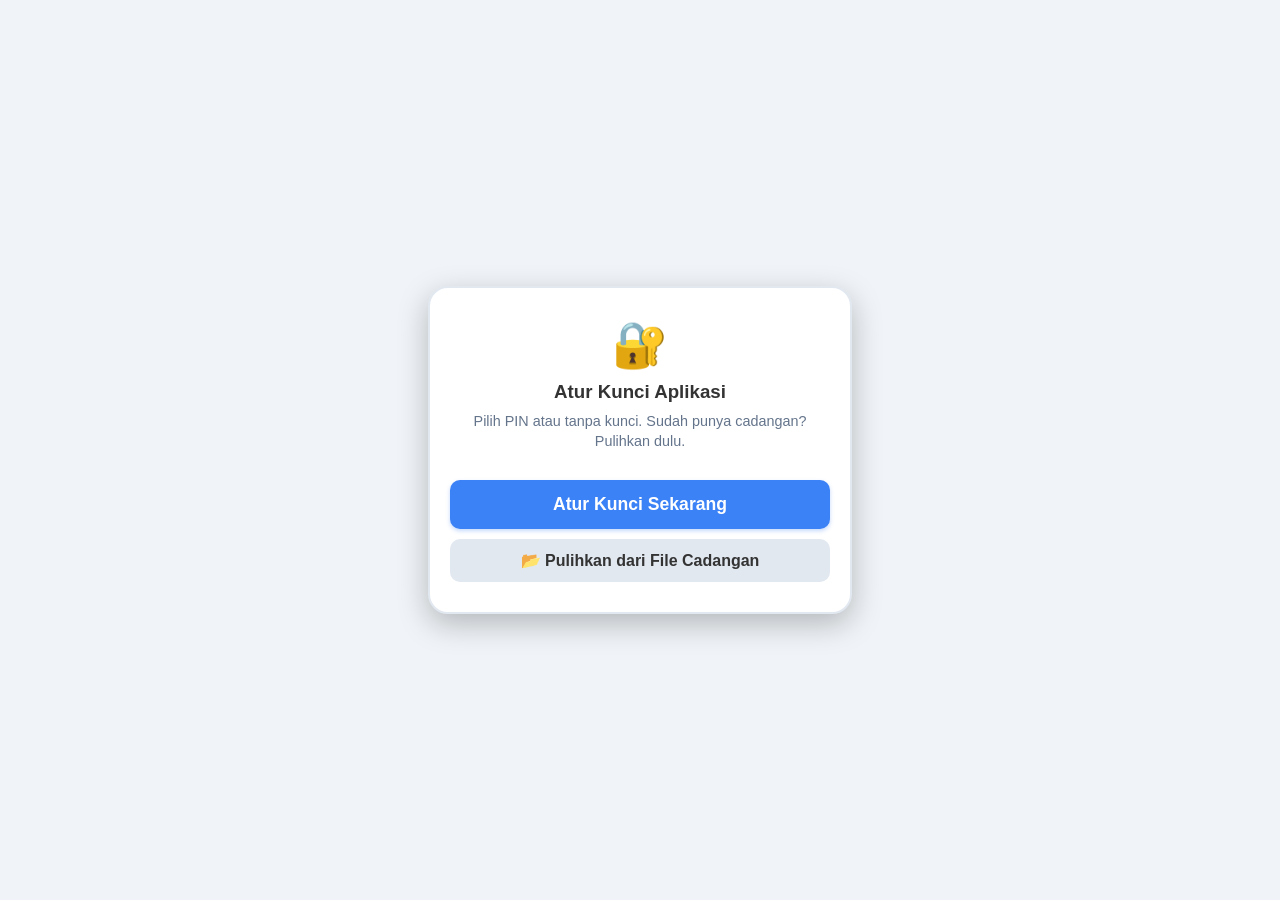
==== commit 6d2d52a4: "Add files via upload" ====
--- a/index.html
+++ b/index.html
@@ -1,1922 +1,2232 @@
-<!DOCTYPE html>
-<html lang="id">
-<head>
-    <meta charset="UTF-8">
-    <meta http-equiv="Content-Security-Policy" content="default-src 'self'; script-src 'self' 'unsafe-inline'; style-src 'self' 'unsafe-inline'; img-src 'self' data: blob: https://static.arasaac.org; connect-src 'self' https://api.arasaac.org https://static.arasaac.org; font-src 'self'; manifest-src 'self'; worker-src 'self'; object-src 'none'; base-uri 'self'">
-    <meta name="viewport" content="width=device-width, initial-scale=1.0, viewport-fit=cover">
-    <meta name="mobile-web-app-capable" content="yes">
-    <meta name="apple-mobile-web-app-capable" content="yes">
-    <meta name="apple-mobile-web-app-status-bar-style" content="default">
-    <title>Bicara PECS WebApp</title>
-    <link rel="manifest" href="manifest.json">
-    <meta name="theme-color" content="#3b82f6">
-    <link rel="apple-touch-icon" href="icon-192.png">
-    
-    <style>
-        :root {
-            --bg-color: #f0f4f8;
-            --text-color: #333;
-            --card-bg: #fff;
-            --shadow: 0 4px 6px rgba(0,0,0,0.05);
-            --border-dashed: #cbd5e1;
-            --primary: #3b82f6;
-            --header-border: #f1f5f9;
-            --card-border: #e2e8f0;
-            --sidebar-bg: #fff;
-            --overlay-bg: rgba(0,0,0,0.5);
-        }
-
-        [data-theme="dark"] {
-            --bg-color: #0f172a;
-            --text-color: #f8fafc;
-            --card-bg: #1e293b;
-            --shadow: 0 4px 6px rgba(0,0,0,0.3);
-            --border-dashed: #475569;
-            --primary: #3b82f6;
-            --header-border: #334155;
-            --card-border: #334155;
-            --sidebar-bg: #1e293b;
-            --overlay-bg: rgba(255,255,255,0.1);
-        }
-
-        html, body {
-            background-color: var(--bg-color);
-            touch-action: manipulation;
-            overscroll-behavior-y: none;
-            -webkit-text-size-adjust: 100%;
-        }
-
-        body { 
-            font-family: 'Segoe UI', Roboto, Helvetica, Arial, sans-serif; 
-            color: var(--text-color); 
-            margin: 0; 
-            padding: 0; 
-            user-select: none;
-            -webkit-tap-highlight-color: transparent;
-            transition: background-color 0.3s, color 0.3s;
-        }
-        
-        .page { display: none; padding: 15px; max-width: 800px; margin: 0 auto; min-height: 100vh; padding-bottom: 80px; box-sizing: border-box; }
-        .page.active { display: block; animation: pageIn 0.5s var(--ease-ios) both; }
-        @keyframes fadeIn { from { opacity: 0; transform: translateY(10px); } to { opacity: 1; transform: translateY(0); } }
-
-        .card-container { background: var(--card-bg); padding: 25px; border-radius: 15px; box-shadow: var(--shadow); margin-top: 2vh; transition: 0.3s; }
-        .center-text { text-align: center; }
-        
-        .disclaimer { font-size: 0.9rem; color: var(--text-color); background: rgba(16, 185, 129, 0.1); padding: 15px; border-radius: 8px; margin: 20px 0; border-left: 4px solid #10b981; }
-        
-        .btn-primary { background-color: var(--primary); color: white; border: none; padding: 14px 25px; border-radius: 10px; font-size: 1.1rem; font-weight: bold; cursor: pointer; width: 100%; margin-top: 15px; transition: all 0.2s; box-shadow: 0 2px 4px rgba(59,130,246,0.3); }
-        .btn-primary:active { transform: scale(0.96); filter: brightness(0.9); }
-        
-        .btn-secondary { background-color: var(--card-border); color: var(--text-color); border: none; padding: 12px; border-radius: 10px; font-size: 1rem; font-weight: bold; cursor: pointer; width: 100%; margin-top: 10px; transition: all 0.2s;}
-        .btn-secondary:active { transform: scale(0.96); filter: brightness(0.9); }
-
-        .form-group { margin-bottom: 20px; text-align: left; }
-        .form-group label { display: block; margin-bottom: 8px; font-weight: bold; color: var(--text-color); line-height: 1.4; }
-        .form-group select, .form-group input[type="text"], .form-group input[type="password"] { width: 100%; padding: 12px; border: 2px solid var(--card-border); border-radius: 8px; font-size: 1rem; background: var(--card-bg); color: var(--text-color); box-sizing: border-box; }
-        
-        .radio-group { display: flex; flex-direction: column; gap: 10px; }
-        .radio-option { display: flex; align-items: flex-start; gap: 10px; background: var(--bg-color); padding: 12px; border-radius: 8px; border: 1px solid var(--card-border); cursor: pointer; transition: 0.2s; }
-        .radio-option input { margin-top: 4px; }
-
-        .top-bar { display: flex; justify-content: space-between; align-items: center; margin-bottom: 15px; gap: 6px; }
-        .icon-btn { background: var(--card-bg); border: 2px solid var(--card-border); color: var(--text-color); padding: 8px 12px; border-radius: 10px; cursor: pointer; font-size: 0.9rem; font-weight: bold; box-shadow: var(--shadow); display: flex; align-items: center; justify-content: center; gap: 4px; transition: all 0.2s;}
-        .icon-btn:active { transform: scale(0.92); }
-        .icon-btn.active-mode { background: #f59e0b; color: white; border-color: #d97706; }
-        
-        .btn-lock { background-color: #ef4444; color: white; border-color: #dc2626; }
-        .btn-lock.unlocked-style { background-color: #10b981; color: white; border-color: #059669; }
-
-        h2.app-title { text-align: center; color: var(--text-color); margin: 0; font-size: 1.3rem; flex-grow: 1; }
-
-        body.child-locked .hide-on-lock { display: none !important; }
-        body.image-only-mode .pecs-card .word { display: none !important; }
-
-        #sentence-strip { background-color: var(--card-bg); padding: 12px; border-radius: 12px; min-height: 95px; display: flex; align-items: center; gap: 10px; box-shadow: var(--shadow); margin-bottom: 15px; flex-wrap: wrap; border: 2px dashed var(--border-dashed); transition: 0.3s; }
-        .sentence-item { position: relative; display: inline-flex; flex-direction: column; align-items: center; justify-content: center; background: var(--card-border); color: var(--text-color); padding: 8px 12px; border-radius: 10px; font-weight: bold; animation: popIn 0.3s cubic-bezier(0.175, 0.885, 0.32, 1.275); cursor: pointer; transition: 0.2s;}
-        .sentence-item:active { transform: scale(0.85); filter: brightness(0.8); }
-        @keyframes popIn { from { transform: scale(0.5); opacity: 0; } to { transform: scale(1); opacity: 1; } }
-        .sentence-item .emoji { font-size: 38px; margin-bottom: 2px; }
-        .sentence-item .card-custom-img { width: 46px; height: 46px; object-fit: cover; border-radius: 6px; margin-bottom: 2px; }
-        .sentence-item .word { font-size: 14px; }
-        
-        .sentence-item .item-remove-btn { position: absolute; top: -6px; right: -6px; background: #ef4444; color: white; border-radius: 50%; width: 20px; height: 20px; font-size: 13px; font-weight: bold; display: flex; align-items: center; justify-content: center; box-shadow: 0 2px 4px rgba(0,0,0,0.2); }
-
-        .category { margin-bottom: 25px; transition: all 0.3s ease; }
-        .category-header { display: flex; align-items: center; justify-content: space-between; margin-bottom: 12px; border-bottom: 2px solid var(--card-border); padding-bottom: 6px; }
-        .category-header h3 { margin: 0; color: var(--text-color); font-size: 1.15rem; display: flex; align-items: center; gap: 8px; }
-        
-        .grid { display: grid; grid-template-columns: repeat(3, 1fr); gap: 14px; }
-        .category.collapsed .grid { display: none; }
-
-        .pecs-card { font-family: inherit; background-color: var(--card-bg); border: 3px solid var(--card-border); border-radius: 16px; padding: 14px 8px; text-align: center; cursor: pointer; font-weight: bold; font-size: 16px; color: #1e293b; display: flex; flex-direction: column; align-items: center; justify-content: center; aspect-ratio: 1/1; position: relative; transition: transform 0.15s ease, filter 0.15s ease, box-shadow 0.2s ease; box-sizing: border-box; }
-        .pecs-card:active { transform: scale(0.92); filter: brightness(0.7) contrast(1.2); }
-        .pecs-card.card-active-flash { box-shadow: 0 0 0 6px #10b981 !important; transform: scale(0.95); }
-        .pecs-card .emoji { font-size: 58px; display: block; margin: 0 auto 6px; line-height: 1; }
-        .pecs-card .card-custom-img { width: 68px; height: 68px; object-fit: cover; border-radius: 12px; margin-bottom: 6px; }
-
-        .subjek { background-color: #fef08a; border-color: #fde047; }
-        .kata-kerja { background-color: #bbf7d0; border-color: #86efac; }
-        .benda { background-color: #fed7aa; border-color: #fdba74; }
-        .sifat { background-color: #bae6fd; border-color: #7dd3fc; }
-        .tempat { background-color: #ddd6fe; border-color: #c4b5fd; }
-        .waktu { background-color: #e5e5e5; border-color: #d4d4d4; }
-        .perasaan { background-color: #fbcfe8; border-color: #f9a8d4; }
-        [data-theme="dark"] .pecs-card { color: #0f172a; } 
-
-        .controls { display: flex; gap: 10px; margin-bottom: 20px; }
-        .controls button { padding: 14px; font-size: 16px; border: none; border-radius: 12px; cursor: pointer; font-weight: bold; box-shadow: 0 4px 6px rgba(0,0,0,0.1); flex: 1; display: flex; align-items: center; justify-content: center; gap: 6px; transition: 0.2s;}
-        .controls button:active { transform: scale(0.95); }
-        .btn-speak { background-color: var(--primary); color: white; flex: 2 !important; }
-        .btn-clear { background-color: #ef4444; color: white; }
-
-
-        .overlay { display: none; position: fixed; top: 0; left: 0; width: 100%; height: 100%; background: var(--overlay-bg); z-index: 99; backdrop-filter: blur(2px); }
-        .sidebar { position: fixed; top: 0; left: -300px; width: 280px; height: 100%; background: var(--sidebar-bg); z-index: 100; transition: 0.3s cubic-bezier(0.4, 0, 0.2, 1); box-shadow: 2px 0 10px rgba(0,0,0,0.2); overflow-y: auto; padding: 20px; box-sizing: border-box; }
-        .sidebar.open { left: 0; }
-        .sidebar h3 { margin-top: 0; border-bottom: 2px solid var(--header-border); padding-bottom: 10px; color: var(--text-color); }
-        .sidebar-menu { list-style: none; padding: 0; margin: 0; }
-        .sidebar-menu li { padding: 14px 0; border-bottom: 1px solid var(--header-border); cursor: pointer; color: var(--text-color); font-weight: 500; display: flex; align-items: center; justify-content: space-between; gap: 10px; transition: 0.2s;}
-        .sidebar-menu li:active { opacity: 0.5; }
-        .close-sidebar { position: absolute; top: 15px; right: 15px; background: none; border: none; font-size: 1.5rem; cursor: pointer; color: var(--text-color); }
-
-        .history-item { display: flex; align-items: center; justify-content: space-between; padding: 10px; border-bottom: 1px solid var(--card-border); }
-        .history-item .word { font-weight: bold; }
-        .history-item .time { font-size: 0.8rem; color: #64748b; }
-
-        .theme-selector { margin-top: 20px; padding: 10px; background: rgba(59,130,246,0.1); border-radius: 8px; }
-        .theme-selector select { width: 100%; padding: 8px; border-radius: 5px; border: 1px solid var(--card-border); background: var(--card-bg); color: var(--text-color); margin-top: 5px; }
-
-        #btn-scroll-top { display: none; position: fixed; bottom: 20px; right: 20px; width: 48px; height: 48px; background-color: var(--primary); color: white; border: none; border-radius: 50%; font-size: 20px; font-weight: bold; cursor: pointer; box-shadow: 0 4px 10px rgba(0,0,0,0.3); z-index: 90; transition: all 0.3s ease; }
-        #btn-scroll-top:active { transform: scale(0.9); }
-
-        .modal { 
-            display: none; 
-            position: fixed; 
-            top: 0; 
-            left: 0; 
-            width: 100%; 
-            height: 100%; 
-            background: rgba(0, 0, 0, 0.6); 
-            backdrop-filter: blur(6px); 
-            -webkit-backdrop-filter: blur(6px); 
-            z-index: 105; 
-            align-items: center; 
-            justify-content: center; 
-            padding: 15px; 
-            box-sizing: border-box; 
-            touch-action: none; 
-        }
-        .modal.open { display: flex; }
-        .modal-content { 
-            background: var(--card-bg); 
-            width: 100%; 
-            max-width: 450px; 
-            border-radius: 15px; 
-            padding: 20px; 
-            box-shadow: 0 10px 25px rgba(0,0,0,0.2); 
-            box-sizing: border-box; 
-            max-height: 90vh; 
-            overflow-y: auto; 
-            touch-action: auto; 
-        }
-        
-        .cat-chip { background: var(--card-border); color: var(--text-color); padding: 6px 12px; border-radius: 20px; font-size: 0.8rem; cursor: pointer; border: 1px solid var(--border-dashed); font-weight: bold; }
-        .cat-chip:hover { background: var(--primary); color: white; }
-
-        #lock-screen-modal {
-            display: flex;
-            position: fixed;
-            top: 0;
-            left: 0;
-            width: 100%;
-            height: 100%;
-            background: var(--bg-color);
-            z-index: 99999;
-            align-items: center;
-            justify-content: center;
-            padding: 20px;
-            box-sizing: border-box;
-        }
-
-        .lock-card {
-            background: var(--card-bg);
-            width: 100%;
-            max-width: 380px;
-            padding: 30px 20px;
-            border-radius: 20px;
-            box-shadow: 0 10px 30px rgba(0,0,0,0.25);
-            text-align: center;
-            border: 2px solid var(--card-border);
-        }
-
-        .lock-input {
-            width: 100%;
-            padding: 14px;
-            font-size: 1.1rem;
-            border: 2px solid var(--card-border);
-            border-radius: 10px;
-            margin-top: 15px;
-            margin-bottom: 10px;
-            text-align: center;
-            box-sizing: border-box;
-            background: var(--bg-color);
-            color: var(--text-color);
-        }
-
-        /* ===== Sakelar (toggle) ===== */
-        .switch { position: relative; display: inline-block; width: 46px; height: 28px; flex-shrink: 0; }
-        .switch input { opacity: 0; width: 0; height: 0; position: absolute; margin: 0; }
-        .switch .slider { position: absolute; inset: 0; background: #cbd5e1; border-radius: 999px; transition: background-color 0.35s cubic-bezier(0.32, 0.72, 0, 1); cursor: pointer; }
-        .switch .slider::before { content: ""; position: absolute; width: 22px; height: 22px; left: 3px; top: 3px; background: #fff; border-radius: 50%; box-shadow: 0 1px 3px rgba(0,0,0,0.25); transition: transform 0.35s cubic-bezier(0.32, 0.72, 0, 1); }
-        .switch input:checked + .slider { background: #10b981; }
-        .switch input:checked + .slider::before { transform: translateX(18px); }
-        .switch input:focus-visible + .slider { outline: 3px solid var(--primary); outline-offset: 2px; }
-        .menu-switch-row { display: flex; align-items: center; justify-content: space-between; gap: 10px; padding: 10px 0; font-weight: 600; color: var(--text-color); }
-        .cat-switch-wrap { display: inline-flex; align-items: center; gap: 8px; font-size: 0.85rem; color: var(--text-color); cursor: pointer; }
-        .sidebar-menu li.menu-switch-row { cursor: default; }
-
-        /* ===== Ikon edit (⚙️) pada kartu ===== */
-        .pecs-card { position: relative; }
-        .card-gear { display: none; position: absolute; top: 6px; right: 6px; z-index: 5; width: 34px; height: 34px; border-radius: 50%; border: none; background: rgba(15,23,42,0.78); color: #fff; font-size: 17px; line-height: 34px; text-align: center; padding: 0; cursor: pointer; box-shadow: 0 2px 6px rgba(0,0,0,0.25); }
-        .is-edit-mode .card-gear { display: block; }
-        .card-gear:active { transform: scale(0.9); }
-
-        /* ===== Pop-up edit kartu ===== */
-        .ed-preview { width: 150px; margin: 0 auto 14px; pointer-events: none; cursor: default; }
-        body.image-only-mode #ed-preview .word { display: block !important; }
-        .ed-img-actions { display: flex; flex-direction: column; gap: 8px; }
-        .ed-img-actions .btn-secondary { margin-top: 0; }
-        .ed-results { display: grid; grid-template-columns: repeat(4, 1fr); gap: 8px; margin-top: 10px; max-height: 180px; overflow-y: auto; }
-        .ed-result { background: var(--bg-color); border: 2px solid var(--card-border); border-radius: 10px; padding: 4px; cursor: pointer; }
-        .ed-result img { width: 100%; display: block; }
-        .ed-hint { grid-column: 1 / -1; font-size: 0.85rem; color: #64748b; text-align: center; margin: 8px 0; }
-        .ed-delete { color: #ef4444 !important; }
-
-        /* ===== Tema Glass ===== */
-        html.glass-theme { --card-bg: rgba(255,255,255,0.55); --sidebar-bg: rgba(255,255,255,0.62); --card-border: rgba(148,163,184,0.45); }
-        html.glass-theme[data-theme="dark"] { --card-bg: rgba(30,41,59,0.55); --sidebar-bg: rgba(30,41,59,0.65); --card-border: rgba(148,163,184,0.3); }
-        html.glass-theme body {
-            background-image:
-                radial-gradient(circle at 12% 8%, rgba(59,130,246,0.16), transparent 42%),
-                radial-gradient(circle at 88% 28%, rgba(16,185,129,0.13), transparent 40%),
-                radial-gradient(circle at 50% 92%, rgba(245,158,11,0.12), transparent 45%);
-            background-attachment: fixed;
-        }
-        html.glass-theme .card-container,
-        html.glass-theme .modal-content,
-        html.glass-theme .lock-card,
-        html.glass-theme .sidebar,
-        html.glass-theme #sentence-strip,
-        html.glass-theme .icon-btn,
-        html.glass-theme .btn-secondary,
-        html.glass-theme .top-bar .icon-btn {
-            -webkit-backdrop-filter: blur(20px) saturate(170%);
-            backdrop-filter: blur(20px) saturate(170%);
-            border-color: rgba(255,255,255,0.55);
-        }
-        html.glass-theme .modal { -webkit-backdrop-filter: blur(10px); backdrop-filter: blur(10px); }
-        html.glass-theme .pecs-card {
-            background-color: color-mix(in srgb, var(--tint, #ffffff) 62%, transparent);
-            -webkit-backdrop-filter: blur(14px) saturate(170%);
-            backdrop-filter: blur(14px) saturate(170%);
-            border-color: rgba(255,255,255,0.6);
-            box-shadow: 0 8px 22px rgba(15,23,42,0.10), inset 0 1px 0 rgba(255,255,255,0.6);
-        }
-        html.glass-theme .pecs-card.subjek { --tint: #fef08a; }
-        html.glass-theme .pecs-card.kata-kerja { --tint: #bbf7d0; }
-        html.glass-theme .pecs-card.benda { --tint: #fed7aa; }
-        html.glass-theme .pecs-card.sifat { --tint: #bae6fd; }
-        html.glass-theme .pecs-card.tempat { --tint: #ddd6fe; }
-        html.glass-theme .pecs-card.waktu { --tint: #e5e5e5; }
-        html.glass-theme .pecs-card.perasaan { --tint: #fbcfe8; }
-
-        /* ===== Animasi halus ala iOS ===== */
-        :root { --ease-ios: cubic-bezier(0.32, 0.72, 0, 1); --ease-spring: cubic-bezier(0.34, 1.4, 0.64, 1); }
-        @keyframes pageIn { from { opacity: 0; transform: translate3d(0, 14px, 0); } to { opacity: 1; transform: none; } }
-        body { transition: background-color 0.45s var(--ease-ios), color 0.45s var(--ease-ios); }
-        .btn-primary, .btn-secondary, .icon-btn, .controls button, .card-gear, .btn-card-action {
-            transition: transform 0.25s var(--ease-ios), filter 0.25s var(--ease-ios), background-color 0.3s var(--ease-ios), box-shadow 0.3s var(--ease-ios);
-        }
-        .pecs-card { transition: transform 0.35s var(--ease-ios), box-shadow 0.35s var(--ease-ios), background-color 0.45s var(--ease-ios), filter 0.25s var(--ease-ios); -webkit-tap-highlight-color: transparent; }
-        .pecs-card:active { transition-duration: 0.12s; }
-        .category { transition: opacity 0.35s var(--ease-ios), transform 0.45s var(--ease-ios); }
-        .category.collapsed .grid { display: none; }
-        .sentence-item { animation: popIn 0.45s var(--ease-spring) both; }
-
-        /* Sidebar meluncur seperti iOS */
-        .sidebar { left: 0 !important; transform: translate3d(-105%, 0, 0); transition: transform 0.5s var(--ease-ios), box-shadow 0.5s var(--ease-ios) !important; will-change: transform; }
-        .sidebar.open { transform: translate3d(0, 0, 0); }
-        .overlay { display: block !important; opacity: 0; pointer-events: none; transition: opacity 0.45s var(--ease-ios), backdrop-filter 0.45s var(--ease-ios); }
-        .overlay.show { opacity: 1; pointer-events: auto; }
-
-        /* Modal: fade + naik perlahan */
-        .modal { display: flex !important; opacity: 0; visibility: hidden; pointer-events: none; transition: opacity 0.35s var(--ease-ios), visibility 0.35s; }
-        .modal.open { opacity: 1; visibility: visible; pointer-events: auto; }
-        .modal .modal-content { transform: translate3d(0, 28px, 0) scale(0.96); opacity: 0; transition: transform 0.5s var(--ease-ios), opacity 0.35s var(--ease-ios); }
-        .modal.open .modal-content { transform: none; opacity: 1; }
-
-        /* Layar kunci */
-        #lock-screen-modal { transition: opacity 0.4s var(--ease-ios); }
-        .lock-card { animation: pageIn 0.5s var(--ease-ios) both; }
-
-        @media (prefers-reduced-motion: reduce) {
-            *, *::before, *::after { animation-duration: 0.01ms !important; animation-iteration-count: 1 !important; transition-duration: 0.01ms !important; scroll-behavior: auto !important; }
-        }
-
-        /* ===== Cadangan & pengingat ===== */
-        .backup-hint { font-size: 0.95rem; line-height: 1.6; color: var(--text-color); background: rgba(59,130,246,0.08); border-left: 4px solid var(--primary); padding: 12px 14px; border-radius: 8px; margin: 12px 0 4px; }
-        .reminder-icon { font-size: 3rem; margin: 0; }
-    </style>
-</head>
-<body>
-
-    <!-- Layar Kunci Utama -->
-    <div id="lock-screen-modal">
-        <div class="lock-card">
-            <h1 style="font-size: 2.8rem; margin: 0 0 10px 0;">🔐</h1>
-            <h3 id="lock-title" style="margin: 0; color: var(--text-color);">Aplikasi Terkunci</h3>
-            <p id="lock-desc" style="font-size: 0.9rem; color: #64748b; margin-top: 8px; line-height: 1.4;">
-                Masukkan sandi default awal untuk membuka aplikasi.
-            </p>
-
-            <form id="lock-form" onsubmit="event.preventDefault(); checkUnlockPassword();">
-                <input type="password" id="lock-input-pass" class="lock-input" placeholder="Masukkan PIN" inputmode="numeric" maxlength="6" autocomplete="off">
-                <div id="lock-error-msg" style="color: #ef4444; font-size: 0.85rem; display: none; margin-bottom: 10px; font-weight: bold;">
-                    Sandi atau PIN salah, silakan coba lagi.
-                </div>
-                <button type="button" class="btn-primary" onclick="checkUnlockPassword()">Buka Aplikasi</button>
-            </form>
-            <button type="button" id="btn-setup-lock" class="btn-primary" style="display:none" onclick="openPinConfigModal(true)">Atur Kunci Sekarang</button>
-            <button type="button" id="btn-restore-lock" class="btn-secondary" style="display:none" onclick="document.getElementById('restore-file').click()">📂 Pulihkan dari File Cadangan</button>
-        </div>
-    </div>
-
-    <input type="file" id="global-file-input" accept="image/*" style="display: none;">
-
-    <button id="btn-scroll-top" onclick="scrollToTop()" title="Kembali ke atas">⬆️</button>
-
-    <!-- Sidebar Menu -->
-    <div class="overlay" id="overlay" onclick="closeMenu()"></div>
-    <div class="sidebar" id="sidebar">
-        <button class="close-sidebar" onclick="closeMenu()">×</button>
-        <h3>Menu Aplikasi</h3>
-        <ul class="sidebar-menu">
-            <li onclick="goToPage('page-main'); closeMenu();"><span>🏠 Papan Utama</span></li>
-            <li onclick="openAddCardModal(); closeMenu();"><span>➕ Tambah Kartu PECS</span></li>
-            <li onclick="openPinConfigModal(); closeMenu();"><span>🔐 Pengaturan Kunci / PIN</span></li>
-            <li class="menu-switch-row">
-                <span>🖼️ Mode Gambar Saja</span>
-                <label class="switch" title="Mode Gambar Saja"><input type="checkbox" id="img-only-toggle" onchange="toggleImageOnlyModeFromMenu()"><span class="slider"></span></label>
-            </li>
-            <li onclick="goToPage('page-history'); renderHistory(); closeMenu();"><span>⏱️ Riwayat Kata (24 Jam)</span></li>
-            <li onclick="goToPage('page-assessment'); closeMenu();"><span>📝 Tentukan Kemampuan</span></li>
-            <li onclick="goToPage('page-references'); closeMenu();"><span>📚 Dasar Referensi</span></li>
-            <li onclick="openBackupModal(); closeMenu();"><span>💾 Cadangan & Pulihkan Data</span></li>
-            <li onclick="openAboutModal(); closeMenu();"><span>ℹ️ Tentang & Tim Support</span></li>
-            <li onclick="resetToDefaultSettings()" style="color: #ef4444; font-weight: bold;"><span>🔄 Reset Pengaturan Awal</span></li>
-        </ul>
-        
-        <div class="theme-selector">
-            <div class="menu-switch-row"><span>🪟 Glass Theme</span><label class="switch" title="Glass Theme"><input type="checkbox" id="glass-toggle" onchange="toggleGlassTheme(this.checked)"><span class="slider"></span></label></div>
-            <label style="font-size: 0.9rem; font-weight: bold;">🎨 Tema Tampilan</label>
-            <select id="theme-select" onchange="changeTheme(this.value)">
-                <option value="light">Terang</option>
-                <option value="dark">Gelap</option>
-            </select>
-        </div>
-
-        <div style="margin-top: 30px; text-align: center; font-size: 0.85rem; color: #64748b;">
-            Bicara PECS by :<br><strong style="color:var(--text-color);">Muhammad Zaky Akbar</strong>
-        </div>
-    </div>
-
-    <!-- Modal Pengaturan PIN / Kunci Keamanan -->
-    <div class="modal" id="pin-config-modal">
-        <div class="modal-content">
-            <h3 style="margin-top: 0; border-bottom: 2px solid var(--card-border); padding-bottom: 8px;">🔐 Pengaturan Kunci Aplikasi</h3>
-            
-            <div class="form-group">
-                <label>Pilih Metode Keamanan:</label>
-                <div class="radio-group">
-                    <label class="radio-option">
-                        <input type="radio" name="lock-mode-choice" value="pin" onchange="togglePinInputGroup(true)">
-                        <span><strong>Gunakan PIN Baru:</strong> Kunci aplikasi dengan 6 angka/PIN pilihan Anda.</span>
-                    </label>
-                    <label class="radio-option">
-                        <input type="radio" name="lock-mode-choice" value="none" onchange="togglePinInputGroup(false)">
-                        <span><strong>Tanpa Kunci / PIN:</strong> Masuk langsung tanpa kunci sampai aplikasi di-uninstall.</span>
-                    </label>
-                </div>
-            </div>
-
-            <div id="pin-input-group" class="form-group" style="display: none;">
-                <label>Buat PIN Baru (4–6 angka):</label>
-                <input type="password" id="new-pin-input" placeholder="Masukkan PIN Baru" inputmode="numeric" maxlength="6">
-                <label style="margin-top: 10px;">Konfirmasi PIN Baru:</label>
-                <input type="password" id="confirm-pin-input" placeholder="Ketik Ulang PIN Baru" inputmode="numeric" maxlength="6">
-            </div>
-
-            <div id="timeout-input-group" class="form-group" style="display: none;">
-                <label>Minta PIN Lagi Saat Ditinggalkan/Reload:</label>
-                <select id="timeout-select">
-                    <option value="0">Langsung Terkunci (Setiap Reload/Buka)</option>
-                    <option value="1">Setelah 1 Menit</option>
-                    <option value="3">Setelah 3 Menit</option>
-                    <option value="5">Setelah 5 Menit</option>
-                </select>
-            </div>
-
-            <button class="btn-primary" onclick="savePinConfiguration()">Simpan Pengaturan</button>
-            <button class="btn-secondary" id="btn-cancel-pin-config" onclick="closePinConfigModal()">Batal</button>
-        </div>
-    </div>
-
-    <!-- Modal Tambah / Ganti Gambar Kartu -->
-    <div class="modal" id="add-card-modal">
-        <div class="modal-content">
-            <h3 id="modal-card-title" style="margin-top: 0; border-bottom: 2px solid var(--card-border); padding-bottom: 8px;">➕ Tambah Kartu PECS Baru</h3>
-            
-            <div class="form-group" id="modal-cat-group">
-                <label>Kategori Kartu:</label>
-                <select id="new-card-category">
-                    <option value="subjek">Subjek</option>
-                    <option value="katakerja">Predikat (Kata Kerja)</option>
-                    <option value="benda_makanan">Objek: Makanan & Minuman</option>
-                    <option value="benda_buah">Objek: Buah</option>
-                    <option value="benda_sayur">Objek: Sayur & Lauk</option>
-                    <option value="benda_mainan">Objek: Mainan</option>
-                    <option value="benda_harian">Objek: Benda Harian</option>
-                    <option value="benda_media">Objek: Media & Hiburan</option>
-                    <option value="tempat">Keterangan Tempat</option>
-                    <option value="perasaan">Keterangan Keadaan & Perasaan</option>
-                    <option value="sifat">Keterangan Sifat & Warna</option>
-                    <option value="waktu">Keterangan Waktu & Urutan</option>
-                    <option value="jam">Keterangan Jam</option>
-                </select>
-            </div>
-
-            <div class="form-group" id="modal-text-group">
-                <label>Tulisan Kartu <span style="color:#ef4444;">*</span>:</label>
-                <input type="text" id="new-card-text" placeholder="Contoh: Es Teh, Kereta, Kakak">
-            </div>
-
-            <div class="form-group">
-                <label>🔍 Cari Gambar:</label>
-                <p style="font-size: 0.8rem; color: #64748b; margin-top: 0; margin-bottom: 8px; line-height: 1.3;">
-                    ℹ️ <em>Pencarian paling tepat memakai kata Bahasa Inggris. Ketik kata atau pilih tombol di bawah.</em>
-                </p>
-                <div style="display:flex; gap:8px;">
-                    <!-- Event Keydown Enter ditambahkan di sini -->
-                    <input type="text" id="arasaac-search-input" placeholder="Ketik kata (misal: drink, food, ball, eat)..." onkeydown="if(event.key==='Enter'){event.preventDefault();searchArasaac();}">
-                    <button type="button" class="btn-primary" style="margin:0; width:auto; padding:10px 15px;" onclick="searchArasaac()">Cari</button>
-                </div>
-                
-                <div style="display:flex; flex-wrap:wrap; gap:6px; margin-top:10px;">
-                    <span class="cat-chip" onclick="quickCategorySearch('food')">🍎 Makanan</span>
-                    <span class="cat-chip" onclick="quickCategorySearch('drink')">🥤 Minuman</span>
-                    <span class="cat-chip" onclick="quickCategorySearch('toy')">🧸 Mainan</span>
-                    <span class="cat-chip" onclick="quickCategorySearch('feeling')">💬 Perasaan</span>
-                    <span class="cat-chip" onclick="quickCategorySearch('action')">🟢 Aktivitas</span>
-                    <span class="cat-chip" onclick="quickCategorySearch('place')">📍 Tempat</span>
-                </div>
-
-                <div id="arasaac-results" style="display:grid; grid-template-columns:repeat(4, 1fr); gap:8px; margin-top:10px; max-height:160px; overflow-y:auto;"></div>
-            </div>
-
-            <div class="form-group">
-                <label>Atau Pilih Foto dari Galeri HP:</label>
-                <input type="file" id="new-card-file" accept="image/*" style="width:100%;">
-            </div>
-
-            <button class="btn-primary" id="btn-save-card" onclick="submitNewCustomCard()">Simpan Kartu</button>
-            <button class="btn-secondary" onclick="closeAddCardModal()">Batal</button>
-        </div>
-    </div>
-
-    <!-- Modal Edit Kartu -->
-    <div class="modal" id="edit-card-modal">
-        <div class="modal-content">
-            <h3 style="margin-top: 0; border-bottom: 2px solid var(--card-border); padding-bottom: 8px;">⚙️ Edit Kartu</h3>
-
-            <div class="pecs-card ed-preview" id="ed-preview" aria-hidden="true"></div>
-
-            <div class="form-group">
-                <label>Tulisan Kartu:</label>
-                <input type="text" id="ed-text" maxlength="40" oninput="edOnTextInput()">
-                <button type="button" class="btn-secondary" onclick="edResetText()">↩️ Kembalikan Tulisan Bawaan</button>
-            </div>
-
-            <div class="form-group">
-                <label>Gambar Kartu:</label>
-                <div class="ed-img-actions">
-                    <button type="button" class="btn-secondary" onclick="document.getElementById('ed-file').click()">📁 Pilih Foto dari HP</button>
-                    <button type="button" class="btn-secondary" onclick="edToggleSearch()">🔍 Cari Gambar ARASAAC</button>
-                    <button type="button" class="btn-secondary" onclick="edResetImage()">↩️ Kembalikan Gambar Bawaan</button>
-                </div>
-                <input type="file" id="ed-file" accept="image/*" style="display: none;" onchange="edOnFile(this)">
-                <div id="ed-search-row" style="display: none;">
-                    <div style="display: flex; gap: 8px; margin-top: 8px;">
-                        <input type="text" id="ed-search-input" placeholder="Ketik kata Bahasa Inggris..." onkeydown="if(event.key==='Enter'){event.preventDefault();edSearch();}">
-                        <button type="button" class="btn-primary" style="margin: 0; width: auto; padding: 10px 15px;" onclick="edSearch()">Cari</button>
-                    </div>
-                    <div id="ed-results" class="ed-results"></div>
-                </div>
-            </div>
-
-            <button class="btn-primary" onclick="saveEditCard()">💾 Simpan Perubahan</button>
-            <button class="btn-secondary" onclick="closeEditCardModal()">Batal</button>
-            <button class="btn-secondary ed-delete" onclick="deleteFromEditModal()">🗑️ Hapus Kartu</button>
-        </div>
-    </div>
-
-    <!-- Modal Cadangan -->
-    <div class="modal" id="backup-modal">
-        <div class="modal-content">
-            <h3 style="margin-top: 0; border-bottom: 2px solid var(--card-border); padding-bottom: 8px;">💾 Cadangan Data</h3>
-            <p class="backup-hint">
-                Cadangan menyimpan semua kartu, gambar, dan pengaturan dalam satu file.
-                Jika HP rusak, hilang, atau aplikasi terhapus, data bisa dikembalikan dari file ini.
-            </p>
-            <button class="btn-primary" onclick="backupData()">💾 Buat Cadangan</button>
-            <button class="btn-secondary" onclick="closeBackupModal(); document.getElementById('restore-file').click()">📂 Pulihkan dari File Cadangan</button>
-            <button class="btn-secondary" onclick="closeBackupModal()">Tutup</button>
-        </div>
-    </div>
-
-    <!-- Pengingat Tanggal 1 -->
-    <div class="modal" id="reminder-modal">
-        <div class="modal-content" style="text-align: center;">
-            <p class="reminder-icon">💾</p>
-            <h3 style="margin: 8px 0;">Pengingat Cadangan Bulanan</h3>
-            <p class="backup-hint" style="text-align: left;">
-                Hari ini tanggal 1. Sebaiknya buat cadangan data bulan ini agar kartu dan pengaturan tetap aman.
-            </p>
-            <button class="btn-primary" onclick="reminderBackupNow()">💾 Buat Cadangan Sekarang</button>
-            <button class="btn-secondary" onclick="closeReminder()">Nanti Saja</button>
-        </div>
-    </div>
-
-    <input type="file" id="restore-file" accept=".json,application/json" style="display: none;" onchange="restoreFromFile(this)">
-
-    <!-- Modal Tentang & Tim Support -->
-    <div class="modal" id="about-modal">
-        <div class="modal-content" style="text-align: center;">
-            <h3 style="margin-top: 0; border-bottom: 2px solid var(--card-border); padding-bottom: 8px; color: var(--text-color);">
-                ℹ️ Tentang Bicara PECS WebApp
-            </h3>
-            
-            <p style="font-size: 0.95rem; color: var(--text-color); line-height: 1.5; margin-top: 15px;">
-                Aplikasi PWA Media Komunikasi Visual (AAC) berbasis PECS untuk membantu anak berkebutuhan khusus dalam berkomunikasi.
-            </p>
-
-            <div style="background: var(--bg-color); padding: 12px; border-radius: 10px; border: 1px solid var(--card-border); margin: 15px 0; text-align: left; font-size: 0.9rem;">
-                <p style="margin: 0 0 8px 0;"><strong>👨‍💻 Pengembang:</strong></p>
-                <a href="https://www.threads.net/@zakymza" target="_blank" rel="noopener noreferrer" style="color: var(--primary); text-decoration: none; font-weight: bold; display: flex; align-items: center; gap: 6px;">
-                    🌀 @zakymza (Muhammad Zaky Akbar)
-                </a>
-
-                <hr style="border: 0; border-top: 1px dashed var(--card-border); margin: 10px 0;">
-
-                <p style="margin: 0 0 8px 0;"><strong>🌐 Dukungan Domain & Sponsor:</strong></p>
-                <a href="https://www.threads.net/@rochiyat" target="_blank" rel="noopener noreferrer" style="color: var(--primary); text-decoration: none; font-weight: bold; display: flex; align-items: center; gap: 6px;">
-                    🌐 @rochiyat (Penyedia Domain Gratis)
-                </a>
-            </div>
-
-            <button class="btn-primary" onclick="closeAboutModal()">Tutup</button>
-        </div>
-    </div>
-
-    <!-- Halaman History -->
-    <div id="page-history" class="page">
-        <div class="card-container">
-            <h3>⏱️ Riwayat Penggunaan Kata</h3>
-            <p style="font-size: 0.9rem; margin-top:0;">Kata yang ditekan dalam 24 jam terakhir:</p>
-            <div id="history-list"></div>
-            <button class="btn-secondary" onclick="goToPage('page-main')">Kembali</button>
-        </div>
-    </div>
-
-    <!-- Halaman Welcome -->
-    <div id="page-welcome" class="page active">
-        <div class="card-container center-text">
-            <h1 style="margin-top:0; font-size: 2.5rem;">🗣️</h1>
-            <h2 style="margin-bottom: 5px;">Halo Ayah & Bunda!</h2>
-            <p style="margin-top: 0; margin-bottom: 4px;">Selamat datang di Alat Bantu Komunikasi AAC</p>
-            <div style="font-size: 0.85rem; font-weight: bold; color: var(--primary); margin-bottom: 15px;">
-                Bicara PECS by : Muhammad Zaky Akbar
-            </div>
-            
-            <div class="disclaimer">
-                <strong>🛡️ Data Tersimpan di Perangkat</strong><br>
-                Webapp ini bisa diinstal ke HP Anda dan dapat digunakan offline setelah pertama kali dibuka. Data kartu dan riwayat tidak disimpan di server kami.
-            </div>
-            
-            <button class="btn-primary" onclick="goToPage('page-assessment')">Ayo Mulai</button>
-            <button class="btn-secondary" onclick="document.getElementById('restore-file').click()">📂 Pulihkan dari File Cadangan</button>
-        </div>
-    </div>
-
-    <!-- Halaman Assessment -->
-    <div id="page-assessment" class="page">
-        <div class="card-container">
-            <h3 style="margin-top: 0; border-bottom: 2px solid var(--card-border); padding-bottom: 10px;">Tentukan Tahap Kemampuan</h3>
-            <p style="font-size: 0.95rem;">Pilih yang <b>Paling Sesuai</b> dengan kondisi saat ini:</p>
-
-            <div class="form-group">
-                <div class="radio-group">
-                    <label class="radio-option">
-                        <input type="radio" name="level" value="1" checked>
-                        <span><strong>Tahap 1:</strong> Objek Saja (Belum bisa bicara / menunjuk barang).</span>
-                    </label>
-                    <label class="radio-option">
-                        <input type="radio" name="level" value="2">
-                        <span><strong>Tahap 2:</strong> Subjek + Predikat + Objek (Gabung 2-3 kata).</span>
-                    </label>
-                    <label class="radio-option">
-                        <input type="radio" name="level" value="3">
-                        <span><strong>Tahap 3:</strong> Subjek + Predikat + Objek + Keterangan (Komunikasi lengkap).</span>
-                    </label>
-                </div>
-            </div>
-
-            <div class="form-group">
-                <label>Jenis Kelamin Anak:</label>
-                <select id="select-gender">
-                    <option value="L">Laki-laki</option>
-                    <option value="P">Perempuan</option>
-                </select>
-            </div>
-
-            <button class="btn-primary" onclick="saveSettingsAndStart()">Simpan & Buka Papan</button>
-            <button class="btn-secondary" onclick="goToPage('page-welcome')">Kembali</button>
-        </div>
-    </div>
-
-    <!-- Halaman Referensi Klinis -->
-    <div id="page-references" class="page">
-        <div class="card-container">
-            <h3>Dasar Referensi Klinis</h3>
-            <ul style="font-size: 0.9rem; line-height: 1.6; padding-left: 20px;">
-                <li><strong>PECS:</strong> Melatih inisiatif komunikasi non-verbal (Manding).</li>
-                <li><strong>ABA Verbal Behavior:</strong> Pengelompokan ditekankan pada reinforcer.</li>
-                <li><strong>Pendekatan Neurodevelopmental.</strong></li>
-                <li><strong>Fitzgerald Key:</strong> Standar warna AAC internasional.</li>
-            </ul>
-            <button class="btn-primary" onclick="goToPage('page-main')">Kembali ke Papan</button>
-        </div>
-    </div>
-
-    <!-- Main App -->
-    <div id="page-main" class="page">
-        <div class="top-bar">
-            <button class="icon-btn hide-on-lock" onclick="openMenu()">☰ Menu</button>
-            <h2 class="app-title">Papan Bicara</h2>
-            <button class="icon-btn hide-on-lock" id="edit-toggle-btn" onclick="toggleEditMode()">⚙️ Edit</button>
-            <button class="icon-btn btn-lock" id="lock-btn" onclick="handleLockClick()">🔒 Kunci (3x)</button>
-        </div>
-
-        <div id="sentence-strip">
-            <span style="color: #94a3b8; width: 100%; text-align: center; font-size: 0.95rem;" id="placeholder-text">Ketuk gambar di bawah untuk menyusun kalimat...</span>
-        </div>
-        
-        <div class="controls">
-            <button class="btn-speak" onclick="speakSentence()">🔊 Bicara</button>
-            <button class="btn-clear" onclick="clearSentence()">❌ Hapus</button>
-        </div>
-
-        <div id="categories-container"></div>
-    </div>
-
-    <script>
-        if ('serviceWorker' in navigator) {
-            window.addEventListener('load', () => {
-                navigator.serviceWorker.register('sw.js').then(registration => {
-                    registration.update();
-                }).catch(err => console.log('ServiceWorker gagal didaftarkan: ', err));
-            });
-        }
-
-        const LOCK_ITERATIONS = 200000;
-        let failedPinAttempts = 0;
-        let pinLockoutUntil = 0;
-
-        function bytesToHex(buf) {
-            return Array.from(new Uint8Array(buf)).map(b => b.toString(16).padStart(2, '0')).join('');
-        }
-
-        function hexToBytes(hex) {
-            return Uint8Array.from(hex.match(/.{1,2}/g).map(h => parseInt(h, 16)));
-        }
-
-        async function derivePinHash(pin, saltHex) {
-            const keyMaterial = await crypto.subtle.importKey('raw', new TextEncoder().encode(pin), 'PBKDF2', false, ['deriveBits']);
-            const bits = await crypto.subtle.deriveBits(
-                { name: 'PBKDF2', salt: hexToBytes(saltHex), iterations: LOCK_ITERATIONS, hash: 'SHA-256' },
-                keyMaterial, 256);
-            return bytesToHex(bits);
-        }
-
-        async function storePin(pin) {
-            const saltHex = bytesToHex(crypto.getRandomValues(new Uint8Array(16)));
-            const hash = await derivePinHash(pin, saltHex);
-            localStorage.setItem('pecs_pin_salt', saltHex);
-            localStorage.setItem('pecs_pass_hash', hash);
-        }
-
-        async function verifyPin(pin) {
-            const saltHex = localStorage.getItem('pecs_pin_salt');
-            const storedHash = localStorage.getItem('pecs_pass_hash');
-            if (!saltHex || !storedHash) return false;
-            return (await derivePinHash(pin, saltHex)) === storedHash;
-        }
-
-        function updateLastActiveTimestamp() {
-            localStorage.setItem('pecs_last_active', Date.now().toString());
-        }
-
-        document.addEventListener('visibilitychange', () => {
-            if (document.visibilityState === 'hidden') {
-                updateLastActiveTimestamp();
-            } else if (document.visibilityState === 'visible' && localStorage.getItem('pecs_lock_type') === 'pin') {
-                evaluateAppLock();
-            }
-        });
-        window.addEventListener('beforeunload', updateLastActiveTimestamp);
-
-        function evaluateAppLock() {
-            let lockType = localStorage.getItem('pecs_lock_type') || 'unset';
-            // Migrasi: data versi lama (sandi default / hash tanpa salt) dipaksa setup ulang.
-            if (lockType === 'pin' && !localStorage.getItem('pecs_pin_salt')) lockType = 'unset';
-            if (lockType !== 'none' && lockType !== 'pin') lockType = 'unset';
-            const lockModal = document.getElementById('lock-screen-modal');
-            const lockTitle = document.getElementById('lock-title');
-            const lockDesc = document.getElementById('lock-desc');
-            const lockForm = document.getElementById('lock-form');
-            const setupBtn = document.getElementById('btn-setup-lock');
-            const pinInput = document.getElementById('lock-input-pass');
-
-            const show = (title, desc, pinMode, showRestore = false) => {
-                lockTitle.innerText = title;
-                lockDesc.innerText = desc;
-                lockForm.style.display = pinMode ? '' : 'none';
-                setupBtn.style.display = pinMode ? 'none' : '';
-                document.getElementById('btn-restore-lock').style.display = showRestore ? '' : 'none';
-                lockModal.style.display = 'flex';
-            };
-
-            if (lockType === 'none') {
-                lockModal.style.display = 'none';
-                return;
-            }
-
-            if (lockType === 'unset') {
-                show('Atur Kunci Aplikasi', 'Pilih PIN atau tanpa kunci. Sudah punya cadangan? Pulihkan dulu.', false, true);
-                return;
-            }
-
-            const timeoutMinutes = parseInt(localStorage.getItem('pecs_timeout_min') || '0', 10);
-            const lastActive = parseInt(localStorage.getItem('pecs_last_active') || '0', 10);
-            const elapsedMinutes = (Date.now() - lastActive) / 60000;
-            const shouldLock = timeoutMinutes === 0 || (lastActive > 0 && elapsedMinutes >= timeoutMinutes);
-
-            if (shouldLock) {
-                pinInput.value = '';
-                show('Kunci PIN Aktif', 'Masukkan PIN Anda untuk melanjutkan.', true);
-                pinInput.focus();
-            } else {
-                lockModal.style.display = 'none';
-            }
-        }
-
-        async function checkUnlockPassword() {
-            const input = document.getElementById('lock-input-pass');
-            const errorMsg = document.getElementById('lock-error-msg');
-            const showError = (text) => {
-                errorMsg.innerText = text;
-                errorMsg.style.display = 'block';
-            };
-
-            const pin = input.value.trim();
-            if (!/^\d{4,6}$/.test(pin)) {
-                showError('PIN harus terdiri dari 4–6 angka.');
-                return;
-            }
-
-            const remaining = pinLockoutUntil - Date.now();
-            if (remaining > 0) {
-                showError(`Terlalu banyak percobaan. Coba lagi dalam ${Math.ceil(remaining / 1000)} detik.`);
-                return;
-            }
-
-            if (await verifyPin(pin)) {
-                failedPinAttempts = 0;
-                errorMsg.style.display = 'none';
-                input.value = '';
-                document.getElementById('lock-screen-modal').style.display = 'none';
-                updateLastActiveTimestamp();
-                setTimeout(checkMonthlyReminder, 600);
-            } else {
-                failedPinAttempts++;
-                input.value = '';
-                if (failedPinAttempts >= 5) {
-                    failedPinAttempts = 0;
-                    pinLockoutUntil = Date.now() + 30000;
-                    showError('Terlalu banyak percobaan. Tunggu 30 detik.');
-                } else {
-                    showError('PIN salah, silakan coba lagi.');
-                }
-            }
-        }
-
-        function openPinConfigModal(isFirstSetup = false) {
-            const modal = document.getElementById('pin-config-modal');
-            const cancelBtn = document.getElementById('btn-cancel-pin-config');
-            const currentLockType = localStorage.getItem('pecs_lock_type') || 'unset';
-            const currentTimeout = localStorage.getItem('pecs_timeout_min') || '0';
-
-            if (isFirstSetup) {
-                document.getElementById('lock-screen-modal').style.display = 'none';
-                if (cancelBtn) cancelBtn.style.display = 'none';
-            } else {
-                if (cancelBtn) cancelBtn.style.display = 'block';
-            }
-
-            const pinRadio = document.querySelector('input[name="lock-mode-choice"][value="pin"]');
-            const noneRadio = document.querySelector('input[name="lock-mode-choice"][value="none"]');
-
-            if (currentLockType === 'none') {
-                if (noneRadio) noneRadio.checked = true;
-                togglePinInputGroup(false);
-            } else {
-                if (pinRadio) pinRadio.checked = true;
-                togglePinInputGroup(true);
-            }
-
-            document.getElementById('timeout-select').value = currentTimeout;
-            document.getElementById('new-pin-input').value = '';
-            document.getElementById('confirm-pin-input').value = '';
-
-            modal.classList.add('open');
-        }
-
-        function closePinConfigModal() {
-            const lockType = localStorage.getItem('pecs_lock_type') || 'unset';
-            if (lockType === 'unset') {
-                alert('Anda wajib memilih pengaturan PIN atau Tanpa Kunci untuk melanjutkan.');
-                return;
-            }
-            document.getElementById('pin-config-modal').classList.remove('open');
-        }
-
-        function togglePinInputGroup(showPinGroup) {
-            const pinGroup = document.getElementById('pin-input-group');
-            const timeoutGroup = document.getElementById('timeout-input-group');
-            if (showPinGroup) {
-                if (pinGroup) pinGroup.style.display = 'block';
-                if (timeoutGroup) timeoutGroup.style.display = 'block';
-            } else {
-                if (pinGroup) pinGroup.style.display = 'none';
-                if (timeoutGroup) timeoutGroup.style.display = 'none';
-            }
-        }
-
-        async function savePinConfiguration() {
-            const selectedMode = document.querySelector('input[name="lock-mode-choice"]:checked');
-            if (!selectedMode) {
-                alert('Pilih salah satu metode keamanan!');
-                return;
-            }
-
-            const modeValue = selectedMode.value;
-            const lockScreen = document.getElementById('lock-screen-modal');
-
-            if (modeValue === 'none') {
-                localStorage.setItem('pecs_lock_type', 'none');
-                document.getElementById('pin-config-modal').classList.remove('open');
-                lockScreen.style.display = 'none';
-                alert('Aplikasi sekarang diatur TANPA PIN.');
-                return;
-            }
-
-            const pinVal = document.getElementById('new-pin-input').value.trim();
-            const confirmVal = document.getElementById('confirm-pin-input').value.trim();
-            const timeoutVal = document.getElementById('timeout-select').value;
-
-            if (!/^\d{4,6}$/.test(pinVal)) {
-                alert('PIN harus terdiri dari 4–6 angka!');
-                return;
-            }
-            if (pinVal !== confirmVal) {
-                alert('Konfirmasi PIN tidak cocok! Silakan cek kembali.');
-                return;
-            }
-
-            await storePin(pinVal);
-            localStorage.setItem('pecs_lock_type', 'pin');
-            localStorage.setItem('pecs_timeout_min', timeoutVal);
-            updateLastActiveTimestamp();
-            document.getElementById('pin-config-modal').classList.remove('open');
-            lockScreen.style.display = 'none';
-            alert('PIN baru berhasil disimpan dan diaktifkan!');
-        }
-
-        const idToEnDict = {
-            "makan": "eat", "minum": "drink", "minuman": "drink", "makanan": "food",
-            "saya": "i", "mau": "want", "minta": "ask", "susu": "milk", "air": "water",
-            "nasi": "rice", "roti": "bread", "biskuit": "cookie", "buah": "fruit",
-            "permen": "candy", "es krim": "ice cream", "bola": "ball", "mobil": "car",
-            "gelembung": "bubbles", "ayunan": "swing", "puzzle": "puzzle", "balok": "blocks",
-            "plastisin": "clay", "sendok": "spoon", "gelas": "glass", "piring": "plate",
-            "baju": "shirt", "celana": "pants", "sepatu": "shoes", "handuk": "towel",
-            "tisu": "tissue", "tas": "bag", "piyama": "pajamas", "tablet": "tablet",
-            "musik": "music", "video": "video", "buku": "book", "kamar": "bedroom",
-            "toilet": "toilet", "meja": "table", "luar": "outside", "dalam": "inside",
-            "sekolah": "school", "rumah": "house", "lapar": "hungry", "haus": "thirsty",
-            "sakit": "sick", "capek": "tired", "panas": "hot", "dingin": "cold",
-            "bising": "noisy", "gatal": "itchy", "nyaman": "comfortable", "takut": "scared",
-            "besar": "big", "kecil": "small", "banyak": "many", "sedikit": "little",
-            "merah": "red", "biru": "blue", "kuning": "yellow", "hijau": "green",
-            "sekarang": "now", "nanti": "later", "lagi": "again", "selesai": "finish",
-            "duduk": "sit", "berdiri": "stand", "tolong": "help", "buka": "open",
-            "tutup": "close", "tidur": "sleep", "pipis": "pee", "bab": "poop", "mainan": "toy"
-        };
-
-        function safeGetStorage(key, defaultValue) {
-            try {
-                const item = localStorage.getItem(key);
-                return item !== null ? JSON.parse(item) : defaultValue;
-            } catch (e) {
-                return defaultValue;
-            }
-        }
-
-        function escapeHtml(str) {
-            return String(str ?? '').replace(/[&<>"']/g, c => ({
-                '&': '&amp;', '<': '&lt;', '>': '&gt;', '"': '&quot;', "'": '&#39;'
-            })[c]);
-        }
-
-        function compressImage(file, callback) {
-            const reader = new FileReader();
-            reader.onload = function(e) {
-                const img = new Image();
-                img.onload = function() {
-                    const canvas = document.createElement('canvas');
-                    let width = img.width;
-                    let height = img.height;
-                    const maxDim = 300;
-
-                    if (width > height) {
-                        if (width > maxDim) {
-                            height = Math.round((height * maxDim) / width);
-                            width = maxDim;
-                        }
-                    } else {
-                        if (height > maxDim) {
-                            width = Math.round((width * maxDim) / height);
-                            height = maxDim;
-                        }
-                    }
-
-                    canvas.width = width;
-                    canvas.height = height;
-                    const ctx = canvas.getContext('2d');
-                    ctx.drawImage(img, 0, 0, width, height);
-                    callback(canvas.toDataURL('image/jpeg', 0.7));
-                };
-                img.src = e.target.result;
-            };
-            reader.readAsDataURL(file);
-        }
-
-        async function arasaacToCompressed(url) {
-            const response = await fetch(url);
-            if (!response.ok) throw new Error('HTTP ' + response.status);
-            const blob = await response.blob();
-            return new Promise(resolve => compressImage(blob, resolve));
-        }
-
-        const basePecsDatabase = [
-            {
-                catKey: 'subjek', categoryTitle: '👤 Subjek', type: 'subjek', minLevel: 2,
-                items: [
-                    { id: 's_saya', word: 'Saya', emoji: { L: '🧒🏻', P: '👧🏻' } },
-                    { id: 's_ibu', word: 'Ibu', emoji: '👩🏻' },
-                    { id: 's_ayah', word: 'Ayah', emoji: '🧔🏻' },
-                    { id: 's_kakak', word: 'Kakak', emoji: '🧑', arasaac: 'older sibling' },
-                    { id: 's_adik', word: 'Adik', emoji: '🧒', arasaac: 'younger sibling' },
-                    { id: 's_kakek', word: 'Kakek', emoji: '👴', arasaac: 'grandfather' },
-                    { id: 's_nenek', word: 'Nenek', emoji: '👵', arasaac: 'grandmother' },
-                    { id: 's_terapis', word: 'Terapis', emoji: '🧑‍🏫' },
-                    { id: 's_teman', word: 'Teman', emoji: '🧑‍🤝‍🧑' }
-                ]
-            },
-            {
-                catKey: 'katakerja', categoryTitle: '🟢 Predikat (Kata Kerja)', type: 'kata-kerja', minLevel: 2,
-                items: [
-                    { id: 'v_mau', word: 'Mau', emoji: '🤲' },
-                    { id: 'v_minta', word: 'Minta', emoji: '🖐️' },
-                    { id: 'v_lihat', word: 'Lihat', emoji: '👀' },
-                    { id: 'v_makan', word: 'Makan', emoji: '😋', arasaac: 'eat' },
-                    { id: 'v_minum', word: 'Minum', emoji: '🥤', arasaac: 'drink' },
-                    { id: 'v_main', word: 'Main', emoji: '🎲', arasaac: 'play' },
-                    { id: 'v_duduk', word: 'Duduk', emoji: '🧘', arasaac: 'sit' },
-                    { id: 'v_berdiri', word: 'Berdiri', emoji: '🧍' },
-                    { id: 'v_bantu', word: 'Tolong', emoji: '🆘', arasaac: 'help' },
-                    { id: 'v_buka', word: 'Buka', emoji: '📂', arasaac: 'open' },
-                    { id: 'v_tutup', word: 'Tutup', emoji: '🔒', arasaac: 'close' },
-                    { id: 'v_stop', word: 'Stop', emoji: '✋🏻' },
-                    { id: 'v_tidur', word: 'Tidur', emoji: '🛌🏻' },
-                    { id: 'v_pipis', word: 'Pipis', emoji: '💧', arasaac: 'urinate' },
-                    { id: 'v_bab', word: 'BAB', emoji: '💩', arasaac: 'poop' },
-                    { id: 'v_buang_sampah', word: 'Buang Sampah', emoji: '🚮' }
-                ]
-            },
-            {
-                catKey: 'benda_makanan', categoryTitle: '🍚 Objek: Makanan & Minuman', type: 'benda', minLevel: 1,
-                items: [
-                    { id: 'o_air', word: 'Air', emoji: '💧' },
-                    { id: 'o_susu', word: 'Susu', emoji: '🥛' },
-                    { id: 'o_nasi', word: 'Nasi', emoji: '🍚' },
-                    { id: 'o_mie', word: 'Mie', emoji: '🍝' },
-                    { id: 'o_pizza', word: 'Pizza', emoji: '🍕' },
-                    { id: 'o_roti', word: 'Roti', emoji: '🍞' },
-                    { id: 'o_biskuit', word: 'Biskuit', emoji: '🍪' },
-                    { id: 'o_permen', word: 'Permen', emoji: '🍬' },
-                    { id: 'o_cokelat', word: 'Cokelat', emoji: '🍫' },
-                    { id: 'o_eskrim', word: 'Es Krim', emoji: '🍦' }
-                ]
-            },
-            {
-                catKey: 'benda_buah', categoryTitle: '🍎 Objek: Buah', type: 'benda', minLevel: 1,
-                items: [
-                    { id: 'o_anggur', word: 'Anggur', emoji: '🍇' },
-                    { id: 'o_melon', word: 'Melon', emoji: '🍈' },
-                    { id: 'o_semangka', word: 'Semangka', emoji: '🍉' },
-                    { id: 'o_jeruk', word: 'Jeruk', emoji: '🍊' },
-                    { id: 'o_lemon', word: 'Lemon', emoji: '🍋' },
-                    { id: 'o_pisang', word: 'Pisang', emoji: '🍌' },
-                    { id: 'o_nanas', word: 'Nanas', emoji: '🍍' },
-                    { id: 'o_apel', word: 'Apel', emoji: '🍎' },
-                    { id: 'o_stroberi', word: 'Stroberi', emoji: '🍓' },
-                    { id: 'o_kiwi', word: 'Kiwi', emoji: '🥝' },
-                    { id: 'o_mangga', word: 'Mangga', emoji: '🥭' }
-                ]
-            },
-            {
-                catKey: 'benda_sayur', categoryTitle: '🥦 Objek: Sayur & Lauk', type: 'benda', minLevel: 1,
-                items: [
-                    { id: 'o_sayuran', word: 'Sayuran', emoji: '🥗' },
-                    { id: 'o_wortel', word: 'Wortel', emoji: '🥕' },
-                    { id: 'o_timun', word: 'Timun', emoji: '🥒' },
-                    { id: 'o_jamur', word: 'Jamur', emoji: '🍄' },
-                    { id: 'o_kentang', word: 'Kentang', emoji: '🍟' },
-                    { id: 'o_telur', word: 'Telur', emoji: '🥚' },
-                    { id: 'o_ikan', word: 'Ikan', emoji: '🐟' },
-                    { id: 'o_daging', word: 'Daging', emoji: '🍖' },
-                    { id: 'o_udang', word: 'Udang', emoji: '🦐' },
-                    { id: 'o_kacang', word: 'Kacang Tanah', emoji: '🥜' }
-                ]
-            },
-            {
-                catKey: 'benda_mainan', categoryTitle: '🧸 Objek: Mainan', type: 'benda', minLevel: 1,
-                items: [
-                    { id: 'o_bola', word: 'Bola', emoji: '⚽' },
-                    { id: 'o_mobil', word: 'Mobil', emoji: '🚗' },
-                    { id: 'o_perosotan', word: 'Perosotan', emoji: '🛝', arasaac: 'slide' },
-                    { id: 'o_puzzle', word: 'Puzzle', emoji: '🧩' },
-                    { id: 'o_balok', word: 'Balok', emoji: '🧱', arasaac: 'block' },
-                    { id: 'o_robot', word: 'Robot', emoji: '🤖' }
-                ]
-            },
-            {
-                catKey: 'benda_harian', categoryTitle: '📦 Objek: Benda Harian', type: 'benda', minLevel: 1,
-                items: [
-                    { id: 'o_sendok', word: 'Sendok', emoji: '🥄' },
-                    { id: 'o_garpu', word: 'Garpu', emoji: '🍴', arasaac: 'fork' },
-                    { id: 'o_piring', word: 'Piring', emoji: '🍽️', arasaac: 'plate' },
-                    { id: 'o_gelas', word: 'Gelas', emoji: '🥛', arasaac: 'glass' },
-                    { id: 'o_baju', word: 'Baju', emoji: '👕' },
-                    { id: 'o_celana', word: 'Celana', emoji: '👖' },
-                    { id: 'o_sepatu', word: 'Sepatu', emoji: '👟' },
-                    { id: 'o_tisu', word: 'Tisu', emoji: '🧻' },
-                    { id: 'o_tas', word: 'Tas', emoji: '🎒' }
-                ]
-            },
-            {
-                catKey: 'benda_media', categoryTitle: '📱 Objek: Media & Hiburan', type: 'benda', minLevel: 1,
-                items: [
-                    { id: 'o_hp', word: 'HP', emoji: '📱' },
-                    { id: 'o_tv', word: 'TV', emoji: '📺' },
-                    { id: 'o_video', word: 'Video', emoji: '🎥' },
-                    { id: 'o_foto', word: 'Foto', emoji: '🤳🏻' },
-                    { id: 'o_kamera', word: 'Kamera', emoji: '📸' },
-                    { id: 'o_musik', word: 'Musik', emoji: '🎵' },
-                    { id: 'o_buku', word: 'Buku', emoji: '📖' }
-                ]
-            },
-            {
-                catKey: 'tempat', categoryTitle: '📍 Keterangan Tempat', type: 'tempat', minLevel: 3,
-                items: [
-                    { id: 'k_kamar', word: 'Kamar', emoji: '🛏️' },
-                    { id: 'k_toilet', word: 'Toilet', emoji: '🚽' },
-                    { id: 'k_meja', word: 'Meja', emoji: '🪑', arasaac: 'table' },
-                    { id: 'k_luar', word: 'Di Luar', emoji: '🌳', arasaac: 'outside' },
-                    { id: 'k_dalam', word: 'Di Dalam', emoji: '🏠', arasaac: 'inside' },
-                    { id: 'k_sekolah', word: 'Sekolah', emoji: '🏫' },
-                    { id: 'k_rumah', word: 'Rumah', emoji: '🏡' },
-                    { id: 'k_pom_bensin', word: 'Di Pom Bensin', emoji: '⛽' },
-                    { id: 'k_bank', word: 'Di Bank', emoji: '🏦' },
-                    { id: 'k_masjid', word: 'Di Masjid', emoji: '🕌' },
-                    { id: 'k_tempat_sampah', word: 'Di Tempat Sampah', emoji: '🗑️' }
-                ]
-            },
-            {
-                catKey: 'perasaan', categoryTitle: '💬 Keterangan Keadaan & Perasaan', type: 'perasaan', minLevel: 3,
-                items: [
-                    { id: 'ks_lapar', word: 'Lapar', emoji: '🤤', arasaac: 'hungry' },
-                    { id: 'ks_haus', word: 'Haus', emoji: '🚰', arasaac: 'thirsty' },
-                    { id: 'ks_sakit', word: 'Sakit', emoji: '🤒' },
-                    { id: 'ks_capek', word: 'Capek', emoji: '😮‍💨' },
-                    { id: 'ks_panas', word: 'Panas', emoji: '🔥', arasaac: 'hot' },
-                    { id: 'ks_dingin', word: 'Dingin', emoji: '🧊', arasaac: 'cold' },
-                    { id: 'ks_berisik', word: 'Berisik', emoji: '🔊', arasaac: 'noisy' },
-                    { id: 'ks_takut', word: 'Takut', emoji: '😣' },
-                    { id: 'ks_marah', word: 'Marah', emoji: '😡' },
-                    { id: 'ks_sayang', word: 'Sayang', emoji: '🥰' },
-                    { id: 'ks_menangis', word: 'Menangis', emoji: '😭' },
-                    { id: 'ks_diam', word: 'Diam', emoji: '🫢' },
-                    { id: 'ks_sedih', word: 'Sedih', emoji: '😔' },
-                    { id: 'ks_suka', word: 'Suka', emoji: '🤩' }
-                ]
-            },
-            {
-                catKey: 'sifat', categoryTitle: '🎨 Keterangan Sifat & Warna', type: 'sifat', minLevel: 3,
-                items: [
-                    { id: 'sa_besar', word: 'Besar', emoji: '🐘', arasaac: 'big' },
-                    { id: 'sa_kecil', word: 'Kecil', emoji: '🐭', arasaac: 'small' },
-                    { id: 'sa_banyak', word: 'Banyak', emoji: '🔢', arasaac: 'many' },
-                    { id: 'sa_sedikit', word: 'Sedikit', emoji: '🤏', arasaac: 'few' },
-                    { id: 'sa_merah', word: 'Merah', emoji: '🔴' },
-                    { id: 'sa_biru', word: 'Biru', emoji: '🔵' },
-                    { id: 'sa_kuning', word: 'Kuning', emoji: '🟡' },
-                    { id: 'sa_hijau', word: 'Hijau', emoji: '🟢' }
-                ]
-            },
-            {
-                catKey: 'waktu', categoryTitle: '⏱️ Keterangan Waktu & Urutan', type: 'waktu', minLevel: 3,
-                items: [
-                    { id: 'w_hari_ini', word: 'Hari Ini', emoji: '📅', arasaac: 'today' },
-                    { id: 'w_besok', word: 'Besok', emoji: '🔜', arasaac: 'tomorrow' },
-                    { id: 'w_kemarin', word: 'Kemarin', emoji: '⏪', arasaac: 'yesterday' },
-                    { id: 'w_lagi', word: 'Lagi', emoji: '🔄', arasaac: 'again' },
-                    { id: 'w_sudah', word: 'Sudah', emoji: '✅', arasaac: 'done' }
-                ]
-            },
-            {
-                catKey: 'jam', categoryTitle: '🕐 Keterangan Jam', type: 'waktu', minLevel: 3,
-                items: [
-                    { id: 'j_1', word: 'Jam 1', emoji: '🕐' },
-                    { id: 'j_2', word: 'Jam 2', emoji: '🕑' },
-                    { id: 'j_3', word: 'Jam 3', emoji: '🕒' },
-                    { id: 'j_4', word: 'Jam 4', emoji: '🕓' },
-                    { id: 'j_5', word: 'Jam 5', emoji: '🕔' },
-                    { id: 'j_6', word: 'Jam 6', emoji: '🕕' },
-                    { id: 'j_7', word: 'Jam 7', emoji: '🕖' },
-                    { id: 'j_8', word: 'Jam 8', emoji: '🕗' },
-                    { id: 'j_9', word: 'Jam 9', emoji: '🕘' },
-                    { id: 'j_10', word: 'Jam 10', emoji: '🕙' },
-                    { id: 'j_11', word: 'Jam 11', emoji: '🕚' },
-                    { id: 'j_12', word: 'Jam 12', emoji: '🕛' }
-                ]
-            }
-        ];
-
-        let currentSentence = [];
-        let isEditMode = false;
-        
-        let isChildLock = safeGetStorage('pecs_child_lock', false);
-        let isImageOnly = safeGetStorage('pecs_img_only', false);
-        let lockClickCount = 0;
-        let lockResetTimer = null;
-        
-        let selectedArasaacUrl = null;
-        let editingCardId = null;
-        let lastClickTime = 0;
-        
-        let wordHistory = safeGetStorage('pecs_history', []);
-        let userSettings = safeGetStorage('pecs_settings', { level: 1, gender: 'L' });
-        let customImages = safeGetStorage('pecs_custom_images', {});
-        let customLabels = safeGetStorage('pecs_custom_labels', {});
-        let userCards = safeGetStorage('pecs_user_cards', []);
-        let deletedCardIds = safeGetStorage('pecs_deleted_cards', []);
-        let collapsedCategories = safeGetStorage('pecs_collapsed_cats', {});
-        let arasaacCache = safeGetStorage('pecs_arasaac_cache', {});
-        const arasaacFetching = new Set();
-
-        function ensureArasaacImages(keywords) {
-            const missing = [...keywords].filter(k => !arasaacCache[k] && !arasaacFetching.has(k));
-            if (missing.length === 0) return;
-            missing.forEach(k => arasaacFetching.add(k));
-            Promise.all(missing.map(async k => {
-                try {
-                    const res = await fetch(`https://api.arasaac.org/v1/pictograms/en/search/${encodeURIComponent(k)}`);
-                    if (!res.ok) return false;
-                    const list = await res.json();
-                    if (!Array.isArray(list) || list.length === 0) return false;
-                    const id = list[0]._id;
-                    arasaacCache[k] = `https://static.arasaac.org/pictograms/${id}/${id}_300.png`;
-                    return true;
-                } catch (e) {
-                    return false;
-                } finally {
-                    arasaacFetching.delete(k);
-                }
-            })).then(results => {
-                if (results.some(Boolean)) {
-                    localStorage.setItem('pecs_arasaac_cache', JSON.stringify(arasaacCache));
-                    renderCategories();
-                }
-            });
-        }
-
-        window.onscroll = function() {
-            const btn = document.getElementById('btn-scroll-top');
-            if (btn) {
-                if (document.body.scrollTop > 200 || document.documentElement.scrollTop > 200) {
-                    btn.style.display = 'block';
-                } else {
-                    btn.style.display = 'none';
-                }
-            }
-        };
-
-        function scrollToTop() {
-            window.scrollTo({ top: 0, behavior: 'smooth' });
-        }
-
-        function goToPage(pageId) {
-            const pages = document.querySelectorAll('.page');
-            pages.forEach(page => page.classList.remove('active'));
-            
-            const targetPage = document.getElementById(pageId);
-            if (targetPage) {
-                targetPage.classList.add('active');
-                localStorage.setItem('pecs_active_page', pageId);
-                window.scrollTo({ top: 0, behavior: 'smooth' });
-            }
-        }
-
-        function openMenu() {
-            document.getElementById('overlay').classList.add('show');
-            document.getElementById('sidebar').classList.add('open');
-        }
-
-        function closeMenu() {
-            document.getElementById('overlay').classList.remove('show');
-            document.getElementById('sidebar').classList.remove('open');
-        }
-
-        // --- FUNGSI MODAL ABOUT DITAMBAHKAN DI SINI --- //
-        // ===== Tema Glass =====
-        function applyGlassTheme(on) {
-            document.documentElement.classList.toggle('glass-theme', !!on);
-            const toggle = document.getElementById('glass-toggle');
-            if (toggle) toggle.checked = !!on;
-        }
-
-        function toggleGlassTheme(on) {
-            applyGlassTheme(on);
-            localStorage.setItem('pecs_glass', JSON.stringify(!!on));
-        }
-
-        // ===== Pop-up Edit Kartu =====
-        let edState = null;
-
-        function findCardInfo(id) {
-            for (const cat of basePecsDatabase) {
-                const it = cat.items.find(i => i.id === id);
-                if (it) return { item: it, defaultWord: it.word };
-            }
-            const uc = userCards.find(c => c.id === id);
-            if (uc) return { item: { id: uc.id, word: uc.word, emoji: '🖼️' }, defaultWord: uc.word };
-            return null;
-        }
-
-        function defaultEmojiOf(item) {
-            return typeof item.emoji === 'object' ? (item.emoji[userSettings.gender] || item.emoji.L) : item.emoji;
-        }
-
-        function openEditCardModal(id, event) {
-            if (event) event.stopPropagation();
-            const info = findCardInfo(id);
-            if (!info) return;
-            edState = { id: id, info: info, text: customLabels[id] || info.defaultWord, img: customImages[id] || null, imgChanged: false };
-            document.getElementById('ed-text').value = edState.text;
-            document.getElementById('ed-search-row').style.display = 'none';
-            document.getElementById('ed-search-input').value = '';
-            document.getElementById('ed-results').innerHTML = '';
-            document.getElementById('edit-card-modal').classList.add('open');
-            renderEditPreview();
-        }
-
-        function closeEditCardModal() {
-            document.getElementById('edit-card-modal').classList.remove('open');
-            edState = null;
-        }
-
-        function renderEditPreview() {
-            if (!edState) return;
-            const item = edState.info.item;
-            const label = (edState.text || '').trim() || edState.info.defaultWord;
-            let img = edState.img;
-            if (!edState.imgChanged && !img && item.arasaac) img = arasaacCache[item.arasaac] || null;
-            const visual = img
-                ? `<img src="${img}" class="card-custom-img" alt="">`
-                : `<span class="emoji">${defaultEmojiOf(item)}</span>`;
-            document.getElementById('ed-preview').innerHTML = `${visual}<span class="word">${escapeHtml(label)}</span>`;
-        }
-
-        function edOnTextInput() {
-            if (!edState) return;
-            edState.text = document.getElementById('ed-text').value;
-            renderEditPreview();
-        }
-
-        function edResetText() {
-            if (!edState) return;
-            edState.text = edState.info.defaultWord;
-            document.getElementById('ed-text').value = edState.text;
-            renderEditPreview();
-        }
-
-        function edResetImage() {
-            if (!edState) return;
-            edState.img = null;
-            edState.imgChanged = true;
-            renderEditPreview();
-        }
-
-        function edOnFile(input) {
-            if (!edState || !input.files || !input.files[0]) return;
-            compressImage(input.files[0], data => {
-                edState.img = data;
-                edState.imgChanged = true;
-                input.value = '';
-                renderEditPreview();
-            });
-        }
-
-        function edToggleSearch() {
-            const row = document.getElementById('ed-search-row');
-            row.style.display = row.style.display === 'none' ? 'block' : 'none';
-        }
-
-        async function edSearch() {
-            const q = document.getElementById('ed-search-input').value.trim().toLowerCase();
-            const box = document.getElementById('ed-results');
-            if (!q) return;
-            box.innerHTML = '<p class="ed-hint">Mencari gambar...</p>';
-            try {
-                const res = await fetch(`https://api.arasaac.org/v1/pictograms/en/search/${encodeURIComponent(q)}`);
-                const list = res.ok ? await res.json() : [];
-                box.innerHTML = '';
-                if (!Array.isArray(list) || list.length === 0) {
-                    box.innerHTML = '<p class="ed-hint">Gambar tidak ditemukan. Coba kata lain.</p>';
-                    return;
-                }
-                list.slice(0, 8).forEach(it => {
-                    const url = `https://static.arasaac.org/pictograms/${it._id}/${it._id}_300.png`;
-                    const b = document.createElement('button');
-                    b.type = 'button';
-                    b.className = 'ed-result';
-                    const im = document.createElement('img');
-                    im.src = url;
-                    im.alt = q;
-                    b.appendChild(im);
-                    b.onclick = () => edPick(url);
-                    box.appendChild(b);
-                });
-            } catch (e) {
-                box.innerHTML = '<p class="ed-hint">Gagal terhubung ke server ARASAAC.</p>';
-            }
-        }
-
-        function edPick(url) {
-            if (!edState) return;
-            edState.img = url;
-            edState.imgChanged = true;
-            renderEditPreview();
-        }
-
-        function removeCardImage(id) {
-            delete customImages[id];
-            localStorage.setItem('pecs_custom_images', JSON.stringify(customImages));
-            const uc = userCards.find(c => c.id === id);
-            if (uc && uc.imageUrl) {
-                uc.imageUrl = null;
-                localStorage.setItem('pecs_user_cards', JSON.stringify(userCards));
-            }
-        }
-
-        async function saveEditCard() {
-            if (!edState) return;
-            const id = edState.id;
-            const text = document.getElementById('ed-text').value.trim();
-            if (!text) {
-                alert('Tulisan kartu tidak boleh kosong!');
-                return;
-            }
-            try {
-                if (edState.imgChanged) {
-                    if (edState.img && edState.img.startsWith('https://')) {
-                        edState.img = await arasaacToCompressed(edState.img);
-                    }
-                    if (edState.img) persistCardImage(id, edState.img);
-                    else removeCardImage(id);
-                }
-                if (text === edState.info.defaultWord) delete customLabels[id];
-                else customLabels[id] = text;
-                localStorage.setItem('pecs_custom_labels', JSON.stringify(customLabels));
-            } catch (err) {
-                console.error('Gagal menyimpan kartu:', err);
-                alert('Gagal menyimpan. Periksa koneksi atau ruang penyimpanan, lalu coba lagi.');
-                return;
-            }
-            closeEditCardModal();
-            renderCategories();
-        }
-
-        function deleteFromEditModal() {
-            if (!edState) return;
-            const id = edState.id;
-            closeEditCardModal();
-            deleteCard(id, null);
-        }
-
-        // ===== Cadangan & Pulihkan Data =====
-        const BACKUP_APP = 'BicaraPECS';
-        const BACKUP_SKIP_KEYS = ['pecs_last_active', 'pecs_reminder_month'];
-
-        function openBackupModal() {
-            document.getElementById('backup-modal').classList.add('open');
-        }
-
-        function closeBackupModal() {
-            document.getElementById('backup-modal').classList.remove('open');
-        }
-
-        function collectBackupData() {
-            const data = {};
-            for (let i = 0; i < localStorage.length; i++) {
-                const k = localStorage.key(i);
-                if (k && k.startsWith('pecs_') && !BACKUP_SKIP_KEYS.includes(k)) data[k] = localStorage.getItem(k);
-            }
-            return { app: BACKUP_APP, version: 1, created: new Date().toISOString(), data: data };
-        }
-
-        function backupFileName() {
-            const d = new Date();
-            const p = n => String(n).padStart(2, '0');
-            return `BicaraPECS-cadangan-${d.getFullYear()}-${p(d.getMonth() + 1)}-${p(d.getDate())}.json`;
-        }
-
-        async function backupData() {
-            const file = new File([JSON.stringify(collectBackupData(), null, 2)], backupFileName(), { type: 'application/json' });
-            try {
-                if (navigator.canShare && navigator.canShare({ files: [file] })) {
-                    await navigator.share({ files: [file], title: 'Cadangan Bicara PECS', text: 'Cadangan data Bicara PECS' });
-                    closeBackupModal();
-                    return;
-                }
-            } catch (e) {
-                if (e && e.name === 'AbortError') return; // dibatalkan pengguna
-            }
-            const url = URL.createObjectURL(file);
-            const a = document.createElement('a');
-            a.href = url;
-            a.download = file.name;
-            document.body.appendChild(a);
-            a.click();
-            a.remove();
-            setTimeout(() => URL.revokeObjectURL(url), 1500);
-            closeBackupModal();
-            alert('Cadangan sudah disimpan ke folder Unduhan. Pindahkan file tersebut ke Google Drive atau tempat aman lainnya.');
-        }
-
-        async function restoreFromFile(input) {
-            const file = input.files && input.files[0];
-            input.value = '';
-            if (!file) return;
-
-            let backup;
-            try {
-                backup = JSON.parse(await file.text());
-            } catch (e) {
-                alert('File tidak bisa dibaca. Pastikan Anda memilih file cadangan Bicara PECS (berakhiran .json).');
-                return;
-            }
-            if (!backup || backup.app !== BACKUP_APP || !backup.data || typeof backup.data !== 'object') {
-                alert('File ini bukan file cadangan Bicara PECS.');
-                return;
-            }
-            const keys = Object.keys(backup.data).filter(k => k.startsWith('pecs_') && typeof backup.data[k] === 'string');
-            if (keys.length === 0) {
-                alert('File cadangan ini kosong.');
-                return;
-            }
-            if (!confirm('Pulihkan data dari cadangan ini?\n\nSemua kartu dan pengaturan yang ada sekarang akan diganti.')) return;
-
-            try {
-                keys.forEach(k => localStorage.setItem(k, backup.data[k]));
-            } catch (e) {
-                alert('Memori HP penuh, pemulihan belum berhasil. Coba kosongkan ruang penyimpanan lalu ulangi.');
-                return;
-            }
-            alert('Data berhasil dipulihkan. Aplikasi akan dibuka ulang.');
-            location.reload();
-        }
-
-        // ===== Pengingat cadangan setiap tanggal 1 =====
-        function checkMonthlyReminder() {
-            const lockModal = document.getElementById('lock-screen-modal');
-            if (lockModal && lockModal.style.display === 'flex') return;
-            const now = new Date();
-            if (now.getDate() !== 1) return;
-            const monthKey = `${now.getFullYear()}-${String(now.getMonth() + 1).padStart(2, '0')}`;
-            if (localStorage.getItem('pecs_reminder_month') === monthKey) return;
-            if (!localStorage.getItem('pecs_settings')) return; // belum pernah dipakai
-            localStorage.setItem('pecs_reminder_month', monthKey);
-            document.getElementById('reminder-modal').classList.add('open');
-        }
-
-        function closeReminder() {
-            document.getElementById('reminder-modal').classList.remove('open');
-        }
-
-        function reminderBackupNow() {
-            closeReminder();
-            openBackupModal();
-        }
-
-        function openAboutModal() {
-            document.getElementById('about-modal').classList.add('open');
-        }
-
-        function closeAboutModal() {
-            document.getElementById('about-modal').classList.remove('open');
-        }
-        // ---------------------------------------------- //
-
-        function changeTheme(theme) {
-            if (theme === 'dark') {
-                document.documentElement.setAttribute('data-theme', 'dark');
-            } else {
-                document.documentElement.removeAttribute('data-theme');
-            }
-            localStorage.setItem('pecs_theme', theme);
-        }
-
-        function toggleEditMode() {
-            isEditMode = !isEditMode;
-            const btn = document.getElementById('edit-toggle-btn');
-            const mainPage = document.getElementById('page-main');
-
-            if (isEditMode) {
-                btn.classList.add('active-mode');
-                btn.innerHTML = '✅ Selesai';
-                mainPage.classList.add('is-edit-mode');
-            } else {
-                btn.classList.remove('active-mode');
-                btn.innerHTML = '⚙️ Edit';
-                mainPage.classList.remove('is-edit-mode');
-            }
-        }
-
-        function toggleImageOnlyModeFromMenu() {
-            isImageOnly = !isImageOnly;
-            localStorage.setItem('pecs_img_only', JSON.stringify(isImageOnly));
-            updateImageOnlyState();
-        }
-
-        function updateImageOnlyState() {
-            const toggle = document.getElementById('img-only-toggle');
-            if (toggle) toggle.checked = isImageOnly;
-            document.body.classList.toggle('image-only-mode', isImageOnly);
-        }
-
-        async function handleLockClick() {
-            lockClickCount++;
-            const lockBtn = document.getElementById('lock-btn');
-            
-            if (lockClickCount < 3) {
-                if (lockBtn) lockBtn.innerText = `🔒 Tekan ${3 - lockClickCount}x lagi`;
-                clearTimeout(lockResetTimer);
-                lockResetTimer = setTimeout(() => {
-                    lockClickCount = 0;
-                    updateChildLockUI();
-                }, 2000);
-                return;
-            }
-
-            lockClickCount = 0;
-            clearTimeout(lockResetTimer);
-            if (isChildLock && localStorage.getItem('pecs_lock_type') === 'pin') {
-                const entered = prompt('Masukkan PIN untuk membuka kunci anak:');
-                if (entered === null) return;
-                if (!(await verifyPin(entered.trim()))) {
-                    alert('PIN salah.');
-                    return;
-                }
-            }
-            isChildLock = !isChildLock;
-            localStorage.setItem('pecs_child_lock', JSON.stringify(isChildLock));
-            updateChildLockUI();
-        }
-
-        function updateChildLockUI() {
-            const lockBtn = document.getElementById('lock-btn');
-            if (isChildLock) {
-                document.body.classList.add('child-locked');
-                if (isEditMode) toggleEditMode();
-                if (lockBtn) {
-                    lockBtn.innerHTML = '🔓 Buka (3x)';
-                    lockBtn.classList.add('unlocked-style');
-                }
-            } else {
-                document.body.classList.remove('child-locked');
-                if (lockBtn) {
-                    lockBtn.innerHTML = '🔒 Kunci (3x)';
-                    lockBtn.classList.remove('unlocked-style');
-                }
-            }
-        }
-
-        function toggleCategoryCollapse(catKey) {
-            collapsedCategories[catKey] = !collapsedCategories[catKey];
-            localStorage.setItem('pecs_collapsed_cats', JSON.stringify(collapsedCategories));
-            renderCategories();
-        }
-
-        function saveSettingsAndStart() {
-            const selectedRadio = document.querySelector('input[name="level"]:checked');
-            const selectedLevel = selectedRadio ? parseInt(selectedRadio.value) : 1;
-            const selectedGender = document.getElementById('select-gender').value;
-
-            userSettings = { level: selectedLevel, gender: selectedGender };
-            localStorage.setItem('pecs_settings', JSON.stringify(userSettings));
-
-            renderCategories();
-            goToPage('page-main');
-        }
-
-        function renderCategories() {
-            const container = document.getElementById('categories-container');
-            if (!container) return;
-            container.innerHTML = '';
-            const pendingArasaac = new Set();
-
-            let activeDatabase = JSON.parse(JSON.stringify(basePecsDatabase));
-
-            if (Array.isArray(userCards)) {
-                userCards.forEach(uCard => {
-                    const targetCat = activeDatabase.find(c => c.catKey === uCard.catKey);
-                    if (targetCat) {
-                        targetCat.items.push({
-                            id: uCard.id,
-                            word: uCard.word,
-                            emoji: '🖼️',
-                            isUserCreated: true
-                        });
-                        if (uCard.imageUrl) {
-                            customImages[uCard.id] = uCard.imageUrl;
-                        }
-                    }
-                });
-            }
-
-            activeDatabase.forEach(cat => {
-                if (cat.minLevel <= userSettings.level) {
-                    const filteredItems = cat.items.filter(item => !deletedCardIds.includes(item.id));
-
-                    if (filteredItems.length === 0) return;
-
-                    const isCollapsed = !!collapsedCategories[cat.catKey];
-                    const catSection = document.createElement('div');
-                    catSection.className = `category ${isCollapsed ? 'collapsed' : ''}`;
-
-                    const header = document.createElement('div');
-                    header.className = 'category-header';
-                    header.innerHTML = `
-                        <h3>${cat.categoryTitle}</h3>
-                        <label class="cat-switch-wrap hide-on-lock">
-                            <span>${isCollapsed ? 'Disembunyikan' : 'Tampilkan'}</span>
-                            <span class="switch"><input type="checkbox" ${isCollapsed ? '' : 'checked'} onchange="toggleCategoryCollapse('${cat.catKey}')"><span class="slider"></span></span>
-                        </label>
-                    `;
-                    catSection.appendChild(header);
-
-                    const grid = document.createElement('div');
-                    grid.className = 'grid';
-
-                    filteredItems.forEach(item => {
-                        let defaultEmoji = item.emoji;
-                        if (typeof item.emoji === 'object') {
-                            defaultEmoji = item.emoji[userSettings.gender] || item.emoji['L'];
-                        }
-
-                        const displayWord = customLabels[item.id] || item.word;
-                        const safeDisplayWord = escapeHtml(displayWord);
-
-                        const card = document.createElement('button');
-                        card.type = 'button';
-                        card.setAttribute('aria-label', displayWord);
-                        card.className = `pecs-card ${cat.type}`;
-                        card.id = `card_node_${item.id}`;
-                        
-                        const hasCustomImg = !!customImages[item.id];
-                        const arasaacUrl = item.arasaac ? arasaacCache[item.arasaac] : null;
-                        const imgUrl = customImages[item.id] || arasaacUrl || null;
-                        if (!imgUrl && item.arasaac) pendingArasaac.add(item.arasaac);
-                        const fallbackHtml = escapeHtml(`<span class="emoji">${defaultEmoji}</span>`);
-                        const visualContent = imgUrl
-                            ? `<img src="${imgUrl}" class="card-custom-img" alt="${safeDisplayWord}" data-fb="${fallbackHtml}" onerror="this.outerHTML=this.dataset.fb">`
-                            : `<span class="emoji">${defaultEmoji}</span>`;
-
-                        card.onclick = (e) => {
-                            if (!isEditMode) {
-                                triggerCardFlash(`card_node_${item.id}`);
-                                addToSentence(displayWord, defaultEmoji, imgUrl);
-                            }
-                        };
-
-                        card.innerHTML = `
-                            ${visualContent}
-                            <span class="word">${safeDisplayWord}</span>
-                            <button type="button" class="card-gear" title="Edit kartu" aria-label="Edit kartu ${safeDisplayWord}" onclick="openEditCardModal('${item.id}', event)">⚙️</button>
-                        `;
-                        grid.appendChild(card);
-                    });
-
-                    catSection.appendChild(grid);
-                    container.appendChild(catSection);
-                }
-            });
-            ensureArasaacImages(pendingArasaac);
-        }
-
-        function triggerCardFlash(elementId) {
-            const elem = document.getElementById(elementId);
-            if (elem) {
-                elem.classList.add('card-active-flash');
-                setTimeout(() => elem.classList.remove('card-active-flash'), 250);
-            }
-        }
-
-        function deleteCard(itemId, event) {
-            if (event) event.stopPropagation();
-            const confirmDelete = confirm('Apakah Anda yakin ingin menghapus kartu ini?');
-            if (confirmDelete) {
-                if (Array.isArray(userCards) && userCards.some(uc => uc.id === itemId)) {
-                    userCards = userCards.filter(c => c.id !== itemId);
-                    localStorage.setItem('pecs_user_cards', JSON.stringify(userCards));
-                } else {
-                    if (!deletedCardIds.includes(itemId)) {
-                        deletedCardIds.push(itemId);
-                        localStorage.setItem('pecs_deleted_cards', JSON.stringify(deletedCardIds));
-                    }
-                }
-                
-                delete customImages[itemId];
-                delete customLabels[itemId];
-                localStorage.setItem('pecs_custom_images', JSON.stringify(customImages));
-                localStorage.setItem('pecs_custom_labels', JSON.stringify(customLabels));
-
-                renderCategories();
-            }
-        }
-
-        function openAddCardModal() {
-            editingCardId = null;
-            document.getElementById('modal-card-title').innerText = "➕ Tambah Kartu PECS Baru";
-            document.getElementById('modal-cat-group').style.display = "block";
-            document.getElementById('modal-text-group').style.display = "block";
-            document.getElementById('btn-save-card').innerText = "Simpan Kartu";
-            document.getElementById('add-card-modal').classList.add('open');
-        }
-
-        function closeAddCardModal() {
-            document.getElementById('add-card-modal').classList.remove('open');
-            document.getElementById('new-card-text').value = '';
-            document.getElementById('new-card-file').value = '';
-            document.getElementById('arasaac-search-input').value = '';
-            document.getElementById('arasaac-results').innerHTML = '';
-            selectedArasaacUrl = null;
-            editingCardId = null;
-        }
-
-        function quickCategorySearch(keyword) {
-            document.getElementById('arasaac-search-input').value = keyword;
-            searchArasaac();
-        }
-
-        async function searchArasaac() {
-            const rawQuery = document.getElementById('arasaac-search-input').value.trim().toLowerCase();
-            const resultsContainer = document.getElementById('arasaac-results');
-            if (!rawQuery) {
-                alert('Masukkan kata kunci pencarian!');
-                return;
-            }
-
-            const query = idToEnDict[rawQuery] || rawQuery;
-            resultsContainer.innerHTML = '<p style="grid-column: span 4; font-size:0.85rem; text-align:center; color:var(--text-color);">Mencari piktogram...</p>';
-
-            try {
-                let response = await fetch(`https://api.arasaac.org/v1/pictograms/en/search/${encodeURIComponent(query)}`);
-                let data = await response.json();
-
-                if (!Array.isArray(data) || data.length === 0) {
-                    response = await fetch(`https://api.arasaac.org/v1/pictograms/id/search/${encodeURIComponent(rawQuery)}`);
-                    data = await response.json();
-                }
-
-                if (!Array.isArray(data) || data.length === 0) {
-                    resultsContainer.innerHTML = '<p style="grid-column: span 4; font-size:0.85rem; text-align:center; color:#ef4444;">Gambar tidak ditemukan. Coba kata lain.</p>';
-                    return;
-                }
-
-                resultsContainer.innerHTML = '';
-                data.slice(0, 8).forEach(item => {
-                    const imgUrl = `https://static.arasaac.org/pictograms/${item._id}/${item._id}_300.png`;
-                    const imgElem = document.createElement('img');
-                    imgElem.src = imgUrl;
-                    imgElem.style.width = '100%';
-                    imgElem.style.aspectRatio = '1/1';
-                    imgElem.style.objectFit = 'contain';
-                    imgElem.style.border = '2px solid var(--card-border)';
-                    imgElem.style.borderRadius = '8px';
-                    imgElem.style.cursor = 'pointer';
-                    imgElem.style.background = '#fff';
-
-                    imgElem.onclick = () => {
-                        document.querySelectorAll('#arasaac-results img').forEach(el => el.style.borderColor = 'var(--card-border)');
-                        imgElem.style.borderColor = 'var(--primary)';
-                        selectedArasaacUrl = imgUrl;
-                    };
-
-                    resultsContainer.appendChild(imgElem);
-                });
-            } catch (err) {
-                console.error('Gagal mengambil gambar ARASAAC:', err);
-                resultsContainer.innerHTML = '<p style="grid-column: span 4; font-size:0.85rem; text-align:center; color:#ef4444;">Gagal terhubung ke server ARASAAC.</p>';
-            }
-        }
-
-        function persistCardImage(id, img) {
-            customImages[id] = img;
-            localStorage.setItem('pecs_custom_images', JSON.stringify(customImages));
-            const uc = userCards.find(c => c.id === id);
-            if (uc) {
-                uc.imageUrl = img;
-                localStorage.setItem('pecs_user_cards', JSON.stringify(userCards));
-            }
-        }
-
-        async function submitNewCustomCard() {
-            const catKey = document.getElementById('new-card-category').value;
-            const textVal = document.getElementById('new-card-text').value.trim();
-            const fileInput = document.getElementById('new-card-file');
-            const hasFile = fileInput.files && fileInput.files.length > 0;
-
-            if (!selectedArasaacUrl && !hasFile) {
-                alert('Pilih piktogram ARASAAC atau upload gambar terlebih dahulu!');
-                return;
-            }
-
-            let img;
-            try {
-                img = selectedArasaacUrl
-                    ? await arasaacToCompressed(selectedArasaacUrl)
-                    : await new Promise(resolve => compressImage(fileInput.files[0], resolve));
-            } catch (e) {
-                console.error('Gagal memproses gambar:', e);
-                alert('Gagal memuat gambar. Periksa koneksi lalu coba lagi.');
-                return;
-            }
-
-            if (editingCardId) {
-                persistCardImage(editingCardId, img);
-                closeAddCardModal();
-                renderCategories();
-                return;
-            }
-
-            if (!textVal) {
-                alert('Tulisan/Label kartu tidak boleh kosong!');
-                return;
-            }
-            saveCardToStorage(catKey, textVal, img);
-        }
-
+<!DOCTYPE html>
+<html lang="id">
+<head>
+    <meta charset="UTF-8">
+    <meta http-equiv="Content-Security-Policy" content="default-src 'self'; script-src 'self' 'unsafe-inline'; style-src 'self' 'unsafe-inline'; img-src 'self' data: blob: https://static.arasaac.org; connect-src 'self' https://api.arasaac.org https://static.arasaac.org; font-src 'self'; manifest-src 'self'; worker-src 'self'; object-src 'none'; base-uri 'self'">
+    <meta name="viewport" content="width=device-width, initial-scale=1.0, viewport-fit=cover">
+    <meta name="mobile-web-app-capable" content="yes">
+    <meta name="apple-mobile-web-app-capable" content="yes">
+    <meta name="apple-mobile-web-app-status-bar-style" content="default">
+    <title>Bicara PECS WebApp</title>
+    <link rel="manifest" href="manifest.json">
+    <meta name="theme-color" content="#3b82f6">
+    <link rel="apple-touch-icon" href="icon-192.png">
+    
+    <style>
+        :root {
+            --bg-color: #f0f4f8;
+            --text-color: #333;
+            --card-bg: #fff;
+            --shadow: 0 4px 6px rgba(0,0,0,0.05);
+            --border-dashed: #cbd5e1;
+            --primary: #3b82f6;
+            --header-border: #f1f5f9;
+            --card-border: #e2e8f0;
+            --sidebar-bg: #fff;
+            --overlay-bg: rgba(0,0,0,0.5);
+        }
+
+        [data-theme="dark"] {
+            --bg-color: #0f172a;
+            --text-color: #f8fafc;
+            --card-bg: #1e293b;
+            --shadow: 0 4px 6px rgba(0,0,0,0.3);
+            --border-dashed: #475569;
+            --primary: #3b82f6;
+            --header-border: #334155;
+            --card-border: #334155;
+            --sidebar-bg: #1e293b;
+            --overlay-bg: rgba(255,255,255,0.1);
+        }
+
+        html, body {
+            background-color: var(--bg-color);
+            touch-action: manipulation;
+            overscroll-behavior-y: none;
+            -webkit-text-size-adjust: 100%;
+        }
+
+        body { 
+            font-family: 'Segoe UI', Roboto, Helvetica, Arial, sans-serif; 
+            color: var(--text-color); 
+            margin: 0; 
+            padding: 0; 
+            user-select: none;
+            -webkit-tap-highlight-color: transparent;
+            transition: background-color 0.3s, color 0.3s;
+        }
+        
+        .page { display: none; padding: 15px; max-width: 800px; margin: 0 auto; min-height: 100vh; padding-bottom: 80px; box-sizing: border-box; }
+        .page.active { display: block; animation: pageIn 0.5s var(--ease-ios) both; }
+        @keyframes fadeIn { from { opacity: 0; transform: translateY(10px); } to { opacity: 1; transform: translateY(0); } }
+
+        .card-container { background: var(--card-bg); padding: 25px; border-radius: 15px; box-shadow: var(--shadow); margin-top: 2vh; transition: 0.3s; }
+        .center-text { text-align: center; }
+        
+        .disclaimer { font-size: 0.9rem; color: var(--text-color); background: rgba(16, 185, 129, 0.1); padding: 15px; border-radius: 8px; margin: 20px 0; border-left: 4px solid #10b981; }
+        
+        .btn-primary { background-color: var(--primary); color: white; border: none; padding: 14px 25px; border-radius: 10px; font-size: 1.1rem; font-weight: bold; cursor: pointer; width: 100%; margin-top: 15px; transition: all 0.2s; box-shadow: 0 2px 4px rgba(59,130,246,0.3); }
+        .btn-primary:active { transform: scale(0.96); filter: brightness(0.9); }
+        
+        .btn-secondary { background-color: var(--card-border); color: var(--text-color); border: none; padding: 12px; border-radius: 10px; font-size: 1rem; font-weight: bold; cursor: pointer; width: 100%; margin-top: 10px; transition: all 0.2s;}
+        .btn-secondary:active { transform: scale(0.96); filter: brightness(0.9); }
+
+        .form-group { margin-bottom: 20px; text-align: left; }
+        .form-group label { display: block; margin-bottom: 8px; font-weight: bold; color: var(--text-color); line-height: 1.4; }
+        .form-group select, .form-group input[type="text"], .form-group input[type="password"] { width: 100%; padding: 12px; border: 2px solid var(--card-border); border-radius: 8px; font-size: 1rem; background: var(--card-bg); color: var(--text-color); box-sizing: border-box; }
+        
+        .radio-group { display: flex; flex-direction: column; gap: 10px; }
+        .radio-option { display: flex; align-items: flex-start; gap: 10px; background: var(--bg-color); padding: 12px; border-radius: 8px; border: 1px solid var(--card-border); cursor: pointer; transition: 0.2s; }
+        .radio-option input { margin-top: 4px; }
+
+        .top-bar { display: flex; justify-content: space-between; align-items: center; margin-bottom: 15px; gap: 6px; }
+        .icon-btn { background: var(--card-bg); border: 2px solid var(--card-border); color: var(--text-color); padding: 8px 12px; border-radius: 10px; cursor: pointer; font-size: 0.9rem; font-weight: bold; box-shadow: var(--shadow); display: flex; align-items: center; justify-content: center; gap: 4px; transition: all 0.2s;}
+        .icon-btn:active { transform: scale(0.92); }
+        .icon-btn.active-mode { background: #f59e0b; color: white; border-color: #d97706; }
+        
+        .btn-lock { background-color: #ef4444; color: white; border-color: #dc2626; }
+        .btn-lock.unlocked-style { background-color: #10b981; color: white; border-color: #059669; }
+
+        h2.app-title { text-align: center; color: var(--text-color); margin: 0; font-size: 1.3rem; flex-grow: 1; }
+
+        body.child-locked .hide-on-lock { display: none !important; }
+        body.image-only-mode .pecs-card .word { display: none !important; }
+
+        #sentence-strip { background-color: var(--card-bg); padding: 12px; border-radius: 12px; min-height: 95px; display: flex; align-items: center; gap: 10px; box-shadow: var(--shadow); margin-bottom: 15px; flex-wrap: wrap; border: 2px dashed var(--border-dashed); transition: 0.3s; }
+        .sentence-item { position: relative; display: inline-flex; flex-direction: column; align-items: center; justify-content: center; background: var(--card-border); color: var(--text-color); padding: 8px 12px; border-radius: 10px; font-weight: bold; animation: popIn 0.3s cubic-bezier(0.175, 0.885, 0.32, 1.275); cursor: pointer; transition: 0.2s;}
+        .sentence-item:active { transform: scale(0.85); filter: brightness(0.8); }
+        @keyframes popIn { from { transform: scale(0.5); opacity: 0; } to { transform: scale(1); opacity: 1; } }
+        .sentence-item .emoji { font-size: 38px; margin-bottom: 2px; }
+        .sentence-item .card-custom-img { width: 46px; height: 46px; object-fit: cover; border-radius: 6px; margin-bottom: 2px; }
+        .sentence-item .word { font-size: 14px; }
+        
+        .sentence-item .item-remove-btn { position: absolute; top: -6px; right: -6px; background: #ef4444; color: white; border-radius: 50%; width: 20px; height: 20px; font-size: 13px; font-weight: bold; display: flex; align-items: center; justify-content: center; box-shadow: 0 2px 4px rgba(0,0,0,0.2); }
+
+        .category { margin-bottom: 25px; transition: all 0.3s ease; }
+        .category-header { display: flex; align-items: center; justify-content: space-between; margin-bottom: 12px; border-bottom: 2px solid var(--card-border); padding-bottom: 6px; }
+        .category-header h3 { margin: 0; color: var(--text-color); font-size: 1.15rem; display: flex; align-items: center; gap: 8px; }
+        
+        .grid { display: grid; grid-template-columns: repeat(3, 1fr); gap: 14px; }
+        .category.collapsed .grid { display: none; }
+
+        .pecs-card { font-family: inherit; background-color: var(--card-bg); border: 3px solid var(--card-border); border-radius: 16px; padding: 14px 8px; text-align: center; cursor: pointer; font-weight: bold; font-size: 16px; color: #1e293b; display: flex; flex-direction: column; align-items: center; justify-content: center; aspect-ratio: 1/1; position: relative; transition: transform 0.15s ease, filter 0.15s ease, box-shadow 0.2s ease; box-sizing: border-box; }
+        .pecs-card:active { transform: scale(0.92); filter: brightness(0.7) contrast(1.2); }
+        .pecs-card.card-active-flash { box-shadow: 0 0 0 6px #10b981 !important; transform: scale(0.95); }
+        .pecs-card .emoji { font-size: 58px; display: block; margin: 0 auto 6px; line-height: 1; }
+        .pecs-card .card-custom-img { width: 68px; height: 68px; object-fit: cover; border-radius: 12px; margin-bottom: 6px; }
+
+        .subjek { background-color: #fef08a; border-color: #fde047; }
+        .kata-kerja { background-color: #bbf7d0; border-color: #86efac; }
+        .benda { background-color: #fed7aa; border-color: #fdba74; }
+        .sifat { background-color: #bae6fd; border-color: #7dd3fc; }
+        .tempat { background-color: #ddd6fe; border-color: #c4b5fd; }
+        .waktu { background-color: #e5e5e5; border-color: #d4d4d4; }
+        .perasaan { background-color: #fbcfe8; border-color: #f9a8d4; }
+        [data-theme="dark"] .pecs-card { color: #0f172a; } 
+
+        .controls { display: flex; gap: 10px; margin-bottom: 20px; }
+        .controls button { padding: 14px; font-size: 16px; border: none; border-radius: 12px; cursor: pointer; font-weight: bold; box-shadow: 0 4px 6px rgba(0,0,0,0.1); flex: 1; display: flex; align-items: center; justify-content: center; gap: 6px; transition: 0.2s;}
+        .controls button:active { transform: scale(0.95); }
+        .btn-speak { background-color: var(--primary); color: white; flex: 2 !important; }
+        .btn-clear { background-color: #ef4444; color: white; }
+
+
+        .overlay { display: none; position: fixed; top: 0; left: 0; width: 100%; height: 100%; background: var(--overlay-bg); z-index: 99; backdrop-filter: blur(2px); }
+        .sidebar { position: fixed; top: 0; left: -300px; width: 280px; height: 100%; background: var(--sidebar-bg); z-index: 100; transition: 0.3s cubic-bezier(0.4, 0, 0.2, 1); box-shadow: 2px 0 10px rgba(0,0,0,0.2); overflow-y: auto; padding: 20px; box-sizing: border-box; }
+        .sidebar.open { left: 0; }
+        .sidebar h3 { margin-top: 0; border-bottom: 2px solid var(--header-border); padding-bottom: 10px; color: var(--text-color); }
+        .sidebar-menu { list-style: none; padding: 0; margin: 0; }
+        .sidebar-menu li { padding: 14px 0; border-bottom: 1px solid var(--header-border); cursor: pointer; color: var(--text-color); font-weight: 500; display: flex; align-items: center; justify-content: space-between; gap: 10px; transition: 0.2s;}
+        .sidebar-menu li:active { opacity: 0.5; }
+        .close-sidebar { position: absolute; top: 15px; right: 15px; background: none; border: none; font-size: 1.5rem; cursor: pointer; color: var(--text-color); }
+
+        .history-item { display: flex; align-items: center; justify-content: space-between; padding: 10px; border-bottom: 1px solid var(--card-border); }
+        .history-item .word { font-weight: bold; }
+        .history-item .time { font-size: 0.8rem; color: #64748b; }
+
+        .theme-selector { margin-top: 20px; padding: 10px; background: rgba(59,130,246,0.1); border-radius: 8px; }
+        .theme-selector select { width: 100%; padding: 8px; border-radius: 5px; border: 1px solid var(--card-border); background: var(--card-bg); color: var(--text-color); margin-top: 5px; }
+
+        #btn-scroll-top { display: none; position: fixed; bottom: 20px; right: 20px; width: 48px; height: 48px; background-color: var(--primary); color: white; border: none; border-radius: 50%; font-size: 20px; font-weight: bold; cursor: pointer; box-shadow: 0 4px 10px rgba(0,0,0,0.3); z-index: 90; transition: all 0.3s ease; }
+        #btn-scroll-top:active { transform: scale(0.9); }
+
+        .modal { 
+            display: none; 
+            position: fixed; 
+            top: 0; 
+            left: 0; 
+            width: 100%; 
+            height: 100%; 
+            background: rgba(0, 0, 0, 0.6); 
+            backdrop-filter: blur(6px); 
+            -webkit-backdrop-filter: blur(6px); 
+            z-index: 105; 
+            align-items: center; 
+            justify-content: center; 
+            padding: 15px; 
+            box-sizing: border-box; 
+            touch-action: none; 
+        }
+        .modal.open { display: flex; }
+        .modal-content { 
+            background: var(--card-bg); 
+            width: 100%; 
+            max-width: 450px; 
+            border-radius: 15px; 
+            padding: 20px; 
+            box-shadow: 0 10px 25px rgba(0,0,0,0.2); 
+            box-sizing: border-box; 
+            max-height: 90vh; 
+            overflow-y: auto; 
+            touch-action: auto; 
+        }
+        
+        .cat-chip { background: var(--card-border); color: var(--text-color); padding: 6px 12px; border-radius: 20px; font-size: 0.8rem; cursor: pointer; border: 1px solid var(--border-dashed); font-weight: bold; }
+        .cat-chip:hover { background: var(--primary); color: white; }
+
+        #lock-screen-modal {
+            display: flex;
+            position: fixed;
+            top: 0;
+            left: 0;
+            width: 100%;
+            height: 100%;
+            background: var(--bg-color);
+            z-index: 99999;
+            align-items: center;
+            justify-content: center;
+            padding: 20px;
+            box-sizing: border-box;
+        }
+
+        .lock-card {
+            background: var(--card-bg);
+            width: 100%;
+            max-width: 380px;
+            padding: 30px 20px;
+            border-radius: 20px;
+            box-shadow: 0 10px 30px rgba(0,0,0,0.25);
+            text-align: center;
+            border: 2px solid var(--card-border);
+        }
+
+        .lock-input {
+            width: 100%;
+            padding: 14px;
+            font-size: 1.1rem;
+            border: 2px solid var(--card-border);
+            border-radius: 10px;
+            margin-top: 15px;
+            margin-bottom: 10px;
+            text-align: center;
+            box-sizing: border-box;
+            background: var(--bg-color);
+            color: var(--text-color);
+        }
+
+        /* ===== Sakelar (toggle) ===== */
+        .switch { position: relative; display: inline-block; width: 46px; height: 28px; flex-shrink: 0; }
+        .switch input { opacity: 0; width: 0; height: 0; position: absolute; margin: 0; }
+        .switch .slider { position: absolute; inset: 0; background: #cbd5e1; border-radius: 999px; transition: background-color 0.35s cubic-bezier(0.32, 0.72, 0, 1); cursor: pointer; }
+        .switch .slider::before { content: ""; position: absolute; width: 22px; height: 22px; left: 3px; top: 3px; background: #fff; border-radius: 50%; box-shadow: 0 1px 3px rgba(0,0,0,0.25); transition: transform 0.35s cubic-bezier(0.32, 0.72, 0, 1); }
+        .switch input:checked + .slider { background: #10b981; }
+        .switch input:checked + .slider::before { transform: translateX(18px); }
+        .switch input:focus-visible + .slider { outline: 3px solid var(--primary); outline-offset: 2px; }
+        .menu-switch-row { display: flex; align-items: center; justify-content: space-between; gap: 10px; padding: 10px 0; font-weight: 600; color: var(--text-color); }
+        .cat-switch-wrap { display: inline-flex; align-items: center; gap: 8px; font-size: 0.85rem; color: var(--text-color); cursor: pointer; }
+        .sidebar-menu li.menu-switch-row { cursor: default; }
+
+        /* ===== Ikon edit (⚙️) pada kartu ===== */
+        .pecs-card { position: relative; }
+        .card-gear { display: none; position: absolute; top: 6px; right: 6px; z-index: 5; width: 34px; height: 34px; border-radius: 50%; border: none; background: rgba(15,23,42,0.78); color: #fff; font-size: 17px; line-height: 34px; text-align: center; padding: 0; cursor: pointer; box-shadow: 0 2px 6px rgba(0,0,0,0.25); }
+        .is-edit-mode .card-gear { display: block; }
+        .card-gear:active { transform: scale(0.9); }
+
+        /* ===== Pop-up edit kartu ===== */
+        .ed-preview { width: 150px; margin: 0 auto 14px; pointer-events: none; cursor: default; }
+        body.image-only-mode #ed-preview .word { display: block !important; }
+        .ed-img-actions { display: flex; flex-direction: column; gap: 8px; }
+        .ed-img-actions .btn-secondary { margin-top: 0; }
+        .ed-results { display: grid; grid-template-columns: repeat(4, 1fr); gap: 8px; margin-top: 10px; max-height: 180px; overflow-y: auto; }
+        .ed-result { background: var(--bg-color); border: 2px solid var(--card-border); border-radius: 10px; padding: 4px; cursor: pointer; }
+        .ed-result img { width: 100%; display: block; }
+        .ed-hint { grid-column: 1 / -1; font-size: 0.85rem; color: #64748b; text-align: center; margin: 8px 0; }
+        .ed-delete { color: #ef4444 !important; }
+
+        /* ===== Tema Glass ===== */
+        html.glass-theme { --card-bg: rgba(255,255,255,0.55); --sidebar-bg: rgba(255,255,255,0.62); --card-border: rgba(148,163,184,0.45); }
+        html.glass-theme[data-theme="dark"] { --card-bg: rgba(30,41,59,0.55); --sidebar-bg: rgba(30,41,59,0.65); --card-border: rgba(148,163,184,0.3); }
+        html.glass-theme body {
+            background-image:
+                radial-gradient(circle at 12% 8%, rgba(59,130,246,0.16), transparent 42%),
+                radial-gradient(circle at 88% 28%, rgba(16,185,129,0.13), transparent 40%),
+                radial-gradient(circle at 50% 92%, rgba(245,158,11,0.12), transparent 45%);
+            background-attachment: fixed;
+        }
+        html.glass-theme .card-container,
+        html.glass-theme .modal-content,
+        html.glass-theme .lock-card,
+        html.glass-theme .sidebar,
+        html.glass-theme #sentence-strip,
+        html.glass-theme .icon-btn,
+        html.glass-theme .btn-secondary,
+        html.glass-theme .top-bar .icon-btn {
+            -webkit-backdrop-filter: blur(20px) saturate(170%);
+            backdrop-filter: blur(20px) saturate(170%);
+            border-color: rgba(255,255,255,0.55);
+        }
+        html.glass-theme .modal { -webkit-backdrop-filter: blur(10px); backdrop-filter: blur(10px); }
+        html.glass-theme .pecs-card {
+            background-color: color-mix(in srgb, var(--tint, #ffffff) 62%, transparent);
+            -webkit-backdrop-filter: blur(14px) saturate(170%);
+            backdrop-filter: blur(14px) saturate(170%);
+            border-color: rgba(255,255,255,0.6);
+            box-shadow: 0 8px 22px rgba(15,23,42,0.10), inset 0 1px 0 rgba(255,255,255,0.6);
+        }
+        html.glass-theme .pecs-card.subjek { --tint: #fef08a; }
+        html.glass-theme .pecs-card.kata-kerja { --tint: #bbf7d0; }
+        html.glass-theme .pecs-card.benda { --tint: #fed7aa; }
+        html.glass-theme .pecs-card.sifat { --tint: #bae6fd; }
+        html.glass-theme .pecs-card.tempat { --tint: #ddd6fe; }
+        html.glass-theme .pecs-card.waktu { --tint: #e5e5e5; }
+        html.glass-theme .pecs-card.perasaan { --tint: #fbcfe8; }
+
+        /* ===== Animasi halus ala iOS ===== */
+        :root { --ease-ios: cubic-bezier(0.32, 0.72, 0, 1); --ease-spring: cubic-bezier(0.34, 1.4, 0.64, 1); }
+        @keyframes pageIn { from { opacity: 0; transform: translate3d(0, 14px, 0); } to { opacity: 1; transform: none; } }
+        body { transition: background-color 0.45s var(--ease-ios), color 0.45s var(--ease-ios); }
+        .btn-primary, .btn-secondary, .icon-btn, .controls button, .card-gear, .btn-card-action {
+            transition: transform 0.25s var(--ease-ios), filter 0.25s var(--ease-ios), background-color 0.3s var(--ease-ios), box-shadow 0.3s var(--ease-ios);
+        }
+        .pecs-card { transition: transform 0.35s var(--ease-ios), box-shadow 0.35s var(--ease-ios), background-color 0.45s var(--ease-ios), filter 0.25s var(--ease-ios); -webkit-tap-highlight-color: transparent; }
+        .pecs-card:active { transition-duration: 0.12s; }
+        .category { transition: opacity 0.35s var(--ease-ios), transform 0.45s var(--ease-ios); }
+        .category.collapsed .grid { display: none; }
+        .sentence-item { animation: popIn 0.45s var(--ease-spring) both; }
+
+        /* Sidebar meluncur seperti iOS */
+        .sidebar { left: 0 !important; transform: translate3d(-105%, 0, 0); transition: transform 0.5s var(--ease-ios), box-shadow 0.5s var(--ease-ios) !important; will-change: transform; }
+        .sidebar.open { transform: translate3d(0, 0, 0); }
+        .overlay { display: block !important; opacity: 0; pointer-events: none; transition: opacity 0.45s var(--ease-ios), backdrop-filter 0.45s var(--ease-ios); }
+        .overlay.show { opacity: 1; pointer-events: auto; }
+
+        /* Modal: fade + naik perlahan */
+        .modal { display: flex !important; opacity: 0; visibility: hidden; pointer-events: none; transition: opacity 0.35s var(--ease-ios), visibility 0.35s; }
+        .modal.open { opacity: 1; visibility: visible; pointer-events: auto; }
+        .modal .modal-content { transform: translate3d(0, 28px, 0) scale(0.96); opacity: 0; transition: transform 0.5s var(--ease-ios), opacity 0.35s var(--ease-ios); }
+        .modal.open .modal-content { transform: none; opacity: 1; }
+
+        /* Layar kunci */
+        #lock-screen-modal { transition: opacity 0.4s var(--ease-ios); }
+        .lock-card { animation: pageIn 0.5s var(--ease-ios) both; }
+
+        @media (prefers-reduced-motion: reduce) {
+            *, *::before, *::after { animation-duration: 0.01ms !important; animation-iteration-count: 1 !important; transition-duration: 0.01ms !important; scroll-behavior: auto !important; }
+        }
+
+        /* ===== Cadangan & pengingat ===== */
+        .backup-hint { font-size: 0.95rem; line-height: 1.6; color: var(--text-color); background: rgba(59,130,246,0.08); border-left: 4px solid var(--primary); padding: 12px 14px; border-radius: 8px; margin: 12px 0 4px; }
+        .reminder-icon { font-size: 3rem; margin: 0; }
+        .modal.top-layer { z-index: 100000; }
+        .lock-gear { position: absolute; top: 14px; right: 14px; width: 42px; height: 42px; border-radius: 50%; border: none; background: rgba(15,23,42,0.08); font-size: 20px; cursor: pointer; transition: transform 0.25s var(--ease-ios), background-color 0.25s; }
+        .lock-gear:active { transform: scale(0.9); background: rgba(15,23,42,0.18); }
+    </style>
+</head>
+<body>
+
+    <!-- Layar Kunci Utama -->
+    <div id="lock-screen-modal">
+        <button type="button" id="lock-gear" class="lock-gear" title="Menu orang tua" aria-label="Menu orang tua" onclick="openParentGate()" style="display:none">⚙️</button>
+        <div class="lock-card">
+            <h1 style="font-size: 2.8rem; margin: 0 0 10px 0;">🔐</h1>
+            <h3 id="lock-title" style="margin: 0; color: var(--text-color);">Aplikasi Terkunci</h3>
+            <p id="lock-desc" style="font-size: 0.9rem; color: #64748b; margin-top: 8px; line-height: 1.4;">
+                Masukkan sandi default awal untuk membuka aplikasi.
+            </p>
+
+            <form id="lock-form" onsubmit="event.preventDefault(); checkUnlockPassword();">
+                <input type="password" id="lock-input-pass" class="lock-input" placeholder="Masukkan PIN" inputmode="numeric" maxlength="6" autocomplete="off">
+                <button type="button" class="btn-primary" onclick="checkUnlockPassword()">Buka Aplikasi</button>
+            </form>
+            <button type="button" id="btn-setup-lock" class="btn-primary" style="display:none" onclick="openPinConfigModal(true)">Atur Kunci Sekarang</button>
+            <button type="button" id="btn-restore-lock" class="btn-secondary" style="display:none" onclick="document.getElementById('restore-file').click()">📂 Pulihkan dari File Cadangan</button>
+        </div>
+    </div>
+
+    <input type="file" id="global-file-input" accept="image/*" style="display: none;">
+
+    <button id="btn-scroll-top" onclick="scrollToTop()" title="Kembali ke atas">⬆️</button>
+
+    <!-- Sidebar Menu -->
+    <div class="overlay" id="overlay" onclick="closeMenu()"></div>
+    <div class="sidebar" id="sidebar">
+        <button class="close-sidebar" onclick="closeMenu()">×</button>
+        <h3>Menu Aplikasi</h3>
+        <ul class="sidebar-menu">
+            <li onclick="goToPage('page-main'); closeMenu();"><span>🏠 Papan Utama</span></li>
+            <li onclick="openAddCardModal(); closeMenu();"><span>➕ Tambah Kartu PECS</span></li>
+            <li onclick="openPinConfigModal(); closeMenu();"><span>🔐 Pengaturan Kunci / PIN</span></li>
+            <li class="menu-switch-row">
+                <span>🖼️ Mode Gambar Saja</span>
+                <label class="switch" title="Mode Gambar Saja"><input type="checkbox" id="img-only-toggle" onchange="toggleImageOnlyModeFromMenu()"><span class="slider"></span></label>
+            </li>
+            <li onclick="goToPage('page-history'); renderHistory(); closeMenu();"><span>⏱️ Riwayat Kata (24 Jam)</span></li>
+            <li onclick="goToPage('page-assessment'); closeMenu();"><span>📝 Tentukan Kemampuan</span></li>
+            <li onclick="goToPage('page-references'); closeMenu();"><span>📚 Dasar Referensi</span></li>
+            <li onclick="openBackupModal(); closeMenu();"><span>💾 Cadangan & Pulihkan Data</span></li>
+            <li onclick="openAboutModal(); closeMenu();"><span>ℹ️ Tentang & Tim Support</span></li>
+            <li onclick="resetToDefaultSettings()" style="color: #ef4444; font-weight: bold;"><span>🔄 Reset Pengaturan Awal</span></li>
+        </ul>
+        
+        <div class="theme-selector">
+            <div class="menu-switch-row"><span>🪟 Glass Theme</span><label class="switch" title="Glass Theme"><input type="checkbox" id="glass-toggle" onchange="toggleGlassTheme(this.checked)"><span class="slider"></span></label></div>
+            <label style="font-size: 0.9rem; font-weight: bold;">🎨 Tema Tampilan</label>
+            <select id="theme-select" onchange="changeTheme(this.value)">
+                <option value="light">Terang</option>
+                <option value="dark">Gelap</option>
+            </select>
+        </div>
+
+        <div style="margin-top: 30px; text-align: center; font-size: 0.85rem; color: #64748b;">
+            Bicara PECS by :<br><strong style="color:var(--text-color);">Muhammad Zaky Akbar</strong>
+        </div>
+    </div>
+
+    <!-- Modal Pengaturan PIN / Kunci Keamanan -->
+    <div class="modal" id="pin-config-modal">
+        <div class="modal-content">
+            <h3 style="margin-top: 0; border-bottom: 2px solid var(--card-border); padding-bottom: 8px;">🔐 Pengaturan Kunci Aplikasi</h3>
+            
+            <div class="form-group">
+                <label>Pilih Metode Keamanan:</label>
+                <div class="radio-group">
+                    <label class="radio-option">
+                        <input type="radio" name="lock-mode-choice" value="pin" onchange="togglePinInputGroup(true)">
+                        <span><strong>Gunakan PIN Baru:</strong> Kunci aplikasi dengan 6 angka/PIN pilihan Anda.</span>
+                    </label>
+                    <label class="radio-option">
+                        <input type="radio" name="lock-mode-choice" value="none" onchange="togglePinInputGroup(false)">
+                        <span><strong>Tanpa Kunci / PIN:</strong> Masuk langsung tanpa kunci sampai aplikasi di-uninstall.</span>
+                    </label>
+                </div>
+            </div>
+
+            <div id="pin-input-group" class="form-group" style="display: none;">
+                <label>Buat PIN Baru (4–6 angka):</label>
+                <input type="password" id="new-pin-input" placeholder="Masukkan PIN Baru" inputmode="numeric" maxlength="6">
+                <label style="margin-top: 10px;">Konfirmasi PIN Baru:</label>
+                <input type="password" id="confirm-pin-input" placeholder="Ketik Ulang PIN Baru" inputmode="numeric" maxlength="6">
+            </div>
+
+            <div id="timeout-input-group" class="form-group" style="display: none;">
+                <label>Minta PIN Lagi Saat Ditinggalkan/Reload:</label>
+                <select id="timeout-select">
+                    <option value="0">Langsung Terkunci (Setiap Reload/Buka)</option>
+                    <option value="1">Setelah 1 Menit</option>
+                    <option value="3">Setelah 3 Menit</option>
+                    <option value="5">Setelah 5 Menit</option>
+                </select>
+            </div>
+
+            <button class="btn-primary" onclick="savePinConfiguration()">Simpan Pengaturan</button>
+            <button class="btn-secondary" id="btn-cancel-pin-config" onclick="closePinConfigModal()">Batal</button>
+        </div>
+    </div>
+
+    <!-- Modal Tambah / Ganti Gambar Kartu -->
+    <div class="modal" id="add-card-modal">
+        <div class="modal-content">
+            <h3 id="modal-card-title" style="margin-top: 0; border-bottom: 2px solid var(--card-border); padding-bottom: 8px;">➕ Tambah Kartu PECS Baru</h3>
+            
+            <div class="form-group" id="modal-cat-group">
+                <label>Kategori Kartu:</label>
+                <select id="new-card-category">
+                    <option value="subjek">Subjek</option>
+                    <option value="katakerja">Predikat (Kata Kerja)</option>
+                    <option value="benda_makanan">Objek: Makanan & Minuman</option>
+                    <option value="benda_buah">Objek: Buah</option>
+                    <option value="benda_sayur">Objek: Sayur & Lauk</option>
+                    <option value="benda_mainan">Objek: Mainan</option>
+                    <option value="benda_harian">Objek: Benda Harian</option>
+                    <option value="benda_media">Objek: Media & Hiburan</option>
+                    <option value="tempat">Keterangan Tempat</option>
+                    <option value="perasaan">Keterangan Keadaan & Perasaan</option>
+                    <option value="sifat">Keterangan Sifat & Warna</option>
+                    <option value="waktu">Keterangan Waktu & Urutan</option>
+                    <option value="jam">Keterangan Jam</option>
+                </select>
+            </div>
+
+            <div class="form-group" id="modal-text-group">
+                <label>Tulisan Kartu <span style="color:#ef4444;">*</span>:</label>
+                <input type="text" id="new-card-text" placeholder="Contoh: Es Teh, Kereta, Kakak">
+            </div>
+
+            <div class="form-group">
+                <label>🔍 Cari Gambar:</label>
+                <p style="font-size: 0.8rem; color: #64748b; margin-top: 0; margin-bottom: 8px; line-height: 1.3;">
+                    ℹ️ <em>Pencarian paling tepat memakai kata Bahasa Inggris. Ketik kata atau pilih tombol di bawah.</em>
+                </p>
+                <div style="display:flex; gap:8px;">
+                    <!-- Event Keydown Enter ditambahkan di sini -->
+                    <input type="text" id="arasaac-search-input" placeholder="Ketik kata (misal: drink, food, ball, eat)..." onkeydown="if(event.key==='Enter'){event.preventDefault();searchArasaac();}">
+                    <button type="button" class="btn-primary" style="margin:0; width:auto; padding:10px 15px;" onclick="searchArasaac()">Cari</button>
+                </div>
+                
+                <div style="display:flex; flex-wrap:wrap; gap:6px; margin-top:10px;">
+                    <span class="cat-chip" onclick="quickCategorySearch('food')">🍎 Makanan</span>
+                    <span class="cat-chip" onclick="quickCategorySearch('drink')">🥤 Minuman</span>
+                    <span class="cat-chip" onclick="quickCategorySearch('toy')">🧸 Mainan</span>
+                    <span class="cat-chip" onclick="quickCategorySearch('feeling')">💬 Perasaan</span>
+                    <span class="cat-chip" onclick="quickCategorySearch('action')">🟢 Aktivitas</span>
+                    <span class="cat-chip" onclick="quickCategorySearch('place')">📍 Tempat</span>
+                </div>
+
+                <div id="arasaac-results" style="display:grid; grid-template-columns:repeat(4, 1fr); gap:8px; margin-top:10px; max-height:160px; overflow-y:auto;"></div>
+            </div>
+
+            <div class="form-group">
+                <label>Atau Pilih Foto dari Galeri HP:</label>
+                <input type="file" id="new-card-file" accept="image/*" style="width:100%;">
+            </div>
+
+            <button class="btn-primary" id="btn-save-card" onclick="submitNewCustomCard()">Simpan Kartu</button>
+            <button class="btn-secondary" onclick="closeAddCardModal()">Batal</button>
+        </div>
+    </div>
+
+    <!-- Modal Edit Kartu -->
+    <div class="modal" id="edit-card-modal">
+        <div class="modal-content">
+            <h3 style="margin-top: 0; border-bottom: 2px solid var(--card-border); padding-bottom: 8px;">⚙️ Edit Kartu</h3>
+
+            <div class="pecs-card ed-preview" id="ed-preview" aria-hidden="true"></div>
+
+            <div class="form-group">
+                <label>Tulisan Kartu:</label>
+                <input type="text" id="ed-text" maxlength="40" oninput="edOnTextInput()">
+                <button type="button" class="btn-secondary" onclick="edResetText()">↩️ Kembalikan Tulisan Bawaan</button>
+            </div>
+
+            <div class="form-group">
+                <label>Gambar Kartu:</label>
+                <div class="ed-img-actions">
+                    <button type="button" class="btn-secondary" onclick="document.getElementById('ed-file').click()">📁 Pilih Foto dari HP</button>
+                    <button type="button" class="btn-secondary" onclick="edToggleSearch()">🔍 Cari Gambar ARASAAC</button>
+                    <button type="button" class="btn-secondary" onclick="edResetImage()">↩️ Kembalikan Gambar Bawaan</button>
+                </div>
+                <input type="file" id="ed-file" accept="image/*" style="display: none;" onchange="edOnFile(this)">
+                <div id="ed-search-row" style="display: none;">
+                    <div style="display: flex; gap: 8px; margin-top: 8px;">
+                        <input type="text" id="ed-search-input" placeholder="Ketik kata Bahasa Inggris..." onkeydown="if(event.key==='Enter'){event.preventDefault();edSearch();}">
+                        <button type="button" class="btn-primary" style="margin: 0; width: auto; padding: 10px 15px;" onclick="edSearch()">Cari</button>
+                    </div>
+                    <div id="ed-results" class="ed-results"></div>
+                </div>
+            </div>
+
+            <button class="btn-primary" onclick="saveEditCard()">💾 Simpan Perubahan</button>
+            <button class="btn-secondary" onclick="closeEditCardModal()">Batal</button>
+            <button class="btn-secondary ed-delete" onclick="deleteFromEditModal()">🗑️ Hapus Kartu</button>
+        </div>
+    </div>
+
+    <!-- Popup keamanan PIN (di atas layar kunci) -->
+    <div class="modal top-layer" id="wrong-pin-modal">
+        <div class="modal-content" style="text-align: center;">
+            <p class="reminder-icon">❌</p>
+            <h3 style="margin: 8px 0;">PIN Salah</h3>
+            <p id="wrong-pin-text" class="backup-hint" style="text-align: center;"></p>
+            <button class="btn-primary" onclick="closeWrongPin()">Coba Lagi</button>
+        </div>
+    </div>
+
+    <div class="modal top-layer" id="lockout-modal">
+        <div class="modal-content" style="text-align: center;">
+            <p class="reminder-icon">⏳</p>
+            <h3 style="margin: 8px 0;">Tunggu Sebentar</h3>
+            <p class="backup-hint" style="text-align: center;">
+                PIN salah 5 kali. Silakan tunggu <strong id="lockout-count">30</strong> detik sebelum mencoba lagi.
+            </p>
+            <button class="btn-secondary" onclick="openParentGate()">❓ Lupa PIN?</button>
+        </div>
+    </div>
+
+    <div class="modal top-layer" id="parent-gate-modal">
+        <div class="modal-content" style="text-align: center;">
+            <p class="reminder-icon">🔒</p>
+            <h3 style="margin: 8px 0;">Khusus Orang Tua</h3>
+            <p class="backup-hint" style="text-align: center;">Jawab pertanyaan berikut untuk melanjutkan:</p>
+            <p id="pg-question" style="font-size: 1.4rem; font-weight: bold; margin: 10px 0;"></p>
+            <input type="text" id="pg-answer" class="lock-input" inputmode="numeric" maxlength="4" placeholder="Jawaban" onkeydown="if(event.key==='Enter'){event.preventDefault();checkParentGate();}">
+            <p id="pg-error" style="color: #ef4444; display: none; font-weight: bold;">Jawaban belum tepat, silakan coba lagi.</p>
+            <button class="btn-primary" onclick="checkParentGate()">Lanjut</button>
+            <button class="btn-secondary" onclick="closeParentGate()">Batal</button>
+        </div>
+    </div>
+
+    <div class="modal top-layer" id="parent-menu-modal">
+        <div class="modal-content">
+            <h3 style="margin-top: 0; border-bottom: 2px solid var(--card-border); padding-bottom: 8px;">🔧 Menu Orang Tua</h3>
+            <button class="btn-primary" onclick="openNewPinForm('ganti')">🔑 Buat PIN Baru</button>
+            <button class="btn-secondary" onclick="openNewPinForm('lupa')">❓ Lupa PIN</button>
+            <p class="backup-hint">Membuat PIN baru tidak menghapus kartu, gambar, maupun pengaturan Anda.</p>
+            <button class="btn-secondary" onclick="closeParentMenu()">Tutup</button>
+        </div>
+    </div>
+
+    <div class="modal top-layer" id="newpin-modal">
+        <div class="modal-content">
+            <h3 style="margin-top: 0; border-bottom: 2px solid var(--card-border); padding-bottom: 8px;">🔑 PIN Baru</h3>
+            <p id="np-desc" class="backup-hint"></p>
+            <div class="form-group">
+                <label>PIN baru (4–6 angka):</label>
+                <input type="password" id="np-new" class="lock-input" inputmode="numeric" maxlength="6" placeholder="Masukkan PIN baru">
+                <label style="margin-top: 10px;">Ketik ulang PIN baru:</label>
+                <input type="password" id="np-confirm" class="lock-input" inputmode="numeric" maxlength="6" placeholder="Ketik ulang PIN">
+            </div>
+            <button class="btn-primary" onclick="saveNewPin()">Simpan PIN Baru</button>
+            <button class="btn-secondary" onclick="closeNewPinForm()">Batal</button>
+        </div>
+    </div>
+
+    <!-- Modal Cadangan -->
+    <div class="modal" id="backup-modal">
+        <div class="modal-content">
+            <h3 style="margin-top: 0; border-bottom: 2px solid var(--card-border); padding-bottom: 8px;">💾 Cadangan Data</h3>
+            <p class="backup-hint">
+                Cadangan menyimpan semua kartu, gambar, dan pengaturan dalam satu file.
+                Jika HP rusak, hilang, atau aplikasi terhapus, data bisa dikembalikan dari file ini.
+            </p>
+            <button class="btn-primary" onclick="backupData()">💾 Buat Cadangan</button>
+            <button class="btn-secondary" onclick="closeBackupModal(); document.getElementById('restore-file').click()">📂 Pulihkan dari File Cadangan</button>
+            <button class="btn-secondary" onclick="closeBackupModal()">Tutup</button>
+        </div>
+    </div>
+
+    <!-- Pengingat Tanggal 1 -->
+    <div class="modal" id="reminder-modal">
+        <div class="modal-content" style="text-align: center;">
+            <p class="reminder-icon">💾</p>
+            <h3 style="margin: 8px 0;">Pengingat Cadangan Bulanan</h3>
+            <p class="backup-hint" style="text-align: left;">
+                Hari ini tanggal 1. Sebaiknya buat cadangan data bulan ini agar kartu dan pengaturan tetap aman.
+            </p>
+            <button class="btn-primary" onclick="reminderBackupNow()">💾 Buat Cadangan Sekarang</button>
+            <button class="btn-secondary" onclick="closeReminder()">Nanti Saja</button>
+        </div>
+    </div>
+
+    <input type="file" id="restore-file" accept=".json,application/json" style="display: none;" onchange="restoreFromFile(this)">
+
+    <!-- Modal Tentang & Tim Support -->
+    <div class="modal" id="about-modal">
+        <div class="modal-content" style="text-align: center;">
+            <h3 style="margin-top: 0; border-bottom: 2px solid var(--card-border); padding-bottom: 8px; color: var(--text-color);">
+                ℹ️ Tentang Bicara PECS WebApp
+            </h3>
+            
+            <p style="font-size: 0.95rem; color: var(--text-color); line-height: 1.5; margin-top: 15px;">
+                Aplikasi PWA Media Komunikasi Visual (AAC) berbasis PECS untuk membantu anak berkebutuhan khusus dalam berkomunikasi.
+            </p>
+
+            <div style="background: var(--bg-color); padding: 12px; border-radius: 10px; border: 1px solid var(--card-border); margin: 15px 0; text-align: left; font-size: 0.9rem;">
+                <p style="margin: 0 0 8px 0;"><strong>👨‍💻 Pengembang:</strong></p>
+                <a href="https://www.threads.net/@zakymza" target="_blank" rel="noopener noreferrer" style="color: var(--primary); text-decoration: none; font-weight: bold; display: flex; align-items: center; gap: 6px;">
+                    🌀 @zakymza (Muhammad Zaky Akbar)
+                </a>
+
+                <hr style="border: 0; border-top: 1px dashed var(--card-border); margin: 10px 0;">
+
+                <p style="margin: 0 0 8px 0;"><strong>🌐 Dukungan Domain & Sponsor:</strong></p>
+                <a href="https://www.threads.net/@rochiyat" target="_blank" rel="noopener noreferrer" style="color: var(--primary); text-decoration: none; font-weight: bold; display: flex; align-items: center; gap: 6px;">
+                    🌐 @rochiyat (Penyedia Domain Gratis)
+                </a>
+            </div>
+
+            <button class="btn-primary" onclick="closeAboutModal()">Tutup</button>
+        </div>
+    </div>
+
+    <!-- Halaman History -->
+    <div id="page-history" class="page">
+        <div class="card-container">
+            <h3>⏱️ Riwayat Penggunaan Kata</h3>
+            <p style="font-size: 0.9rem; margin-top:0;">Kata yang ditekan dalam 24 jam terakhir:</p>
+            <div id="history-list"></div>
+            <button class="btn-secondary" onclick="goToPage('page-main')">Kembali</button>
+        </div>
+    </div>
+
+    <!-- Halaman Welcome -->
+    <div id="page-welcome" class="page active">
+        <div class="card-container center-text">
+            <h1 style="margin-top:0; font-size: 2.5rem;">🗣️</h1>
+            <h2 style="margin-bottom: 5px;">Halo Ayah & Bunda!</h2>
+            <p style="margin-top: 0; margin-bottom: 4px;">Selamat datang di Alat Bantu Komunikasi AAC</p>
+            <div style="font-size: 0.85rem; font-weight: bold; color: var(--primary); margin-bottom: 15px;">
+                Bicara PECS by : Muhammad Zaky Akbar
+            </div>
+            
+            <div class="disclaimer">
+                <strong>🛡️ Data Tersimpan di Perangkat</strong><br>
+                Webapp ini bisa diinstal ke HP Anda dan dapat digunakan offline setelah pertama kali dibuka. Data kartu dan riwayat tidak disimpan di server kami.
+            </div>
+            
+            <button class="btn-primary" onclick="goToPage('page-assessment')">Ayo Mulai</button>
+            <button class="btn-secondary" onclick="document.getElementById('restore-file').click()">📂 Pulihkan dari File Cadangan</button>
+        </div>
+    </div>
+
+    <!-- Halaman Assessment -->
+    <div id="page-assessment" class="page">
+        <div class="card-container">
+            <h3 style="margin-top: 0; border-bottom: 2px solid var(--card-border); padding-bottom: 10px;">Tentukan Tahap Kemampuan</h3>
+            <p style="font-size: 0.95rem;">Pilih yang <b>Paling Sesuai</b> dengan kondisi saat ini:</p>
+
+            <div class="form-group">
+                <div class="radio-group">
+                    <label class="radio-option">
+                        <input type="radio" name="level" value="1" checked>
+                        <span><strong>Tahap 1:</strong> Objek Saja (Belum bisa bicara / menunjuk barang).</span>
+                    </label>
+                    <label class="radio-option">
+                        <input type="radio" name="level" value="2">
+                        <span><strong>Tahap 2:</strong> Subjek + Predikat + Objek (Gabung 2-3 kata).</span>
+                    </label>
+                    <label class="radio-option">
+                        <input type="radio" name="level" value="3">
+                        <span><strong>Tahap 3:</strong> Subjek + Predikat + Objek + Keterangan (Komunikasi lengkap).</span>
+                    </label>
+                </div>
+            </div>
+
+            <div class="form-group">
+                <label>Jenis Kelamin Anak:</label>
+                <select id="select-gender">
+                    <option value="L">Laki-laki</option>
+                    <option value="P">Perempuan</option>
+                </select>
+            </div>
+
+            <button class="btn-primary" onclick="saveSettingsAndStart()">Simpan & Buka Papan</button>
+            <button class="btn-secondary" onclick="goToPage('page-welcome')">Kembali</button>
+        </div>
+    </div>
+
+    <!-- Halaman Referensi Klinis -->
+    <div id="page-references" class="page">
+        <div class="card-container">
+            <h3>Dasar Referensi Klinis</h3>
+            <ul style="font-size: 0.9rem; line-height: 1.6; padding-left: 20px;">
+                <li><strong>PECS:</strong> Melatih inisiatif komunikasi non-verbal (Manding).</li>
+                <li><strong>ABA Verbal Behavior:</strong> Pengelompokan ditekankan pada reinforcer.</li>
+                <li><strong>Pendekatan Neurodevelopmental.</strong></li>
+                <li><strong>Fitzgerald Key:</strong> Standar warna AAC internasional.</li>
+            </ul>
+            <button class="btn-primary" onclick="goToPage('page-main')">Kembali ke Papan</button>
+        </div>
+    </div>
+
+    <!-- Main App -->
+    <div id="page-main" class="page">
+        <div class="top-bar">
+            <button class="icon-btn hide-on-lock" onclick="openMenu()">☰ Menu</button>
+            <h2 class="app-title">Papan Bicara</h2>
+            <button class="icon-btn hide-on-lock" id="edit-toggle-btn" onclick="toggleEditMode()">⚙️ Edit</button>
+            <button class="icon-btn btn-lock" id="lock-btn" onclick="handleLockClick()">🔒 Kunci (3x)</button>
+        </div>
+
+        <div id="sentence-strip">
+            <span style="color: #94a3b8; width: 100%; text-align: center; font-size: 0.95rem;" id="placeholder-text">Ketuk gambar di bawah untuk menyusun kalimat...</span>
+        </div>
+        
+        <div class="controls">
+            <button class="btn-speak" onclick="speakSentence()">🔊 Bicara</button>
+            <button class="btn-clear" onclick="clearSentence()">❌ Hapus</button>
+        </div>
+
+        <div id="categories-container"></div>
+    </div>
+
+    <script>
+        if ('serviceWorker' in navigator) {
+            window.addEventListener('load', () => {
+                navigator.serviceWorker.register('sw.js').then(registration => {
+                    registration.update();
+                }).catch(err => console.log('ServiceWorker gagal didaftarkan: ', err));
+            });
+        }
+
+        const LOCK_ITERATIONS = 200000;
+
+        function bytesToHex(buf) {
+            return Array.from(new Uint8Array(buf)).map(b => b.toString(16).padStart(2, '0')).join('');
+        }
+
+        function hexToBytes(hex) {
+            return Uint8Array.from(hex.match(/.{1,2}/g).map(h => parseInt(h, 16)));
+        }
+
+        async function derivePinHash(pin, saltHex) {
+            const keyMaterial = await crypto.subtle.importKey('raw', new TextEncoder().encode(pin), 'PBKDF2', false, ['deriveBits']);
+            const bits = await crypto.subtle.deriveBits(
+                { name: 'PBKDF2', salt: hexToBytes(saltHex), iterations: LOCK_ITERATIONS, hash: 'SHA-256' },
+                keyMaterial, 256);
+            return bytesToHex(bits);
+        }
+
+        async function storePin(pin) {
+            const saltHex = bytesToHex(crypto.getRandomValues(new Uint8Array(16)));
+            const hash = await derivePinHash(pin, saltHex);
+            localStorage.setItem('pecs_pin_salt', saltHex);
+            localStorage.setItem('pecs_pass_hash', hash);
+        }
+
+        async function verifyPin(pin) {
+            const saltHex = localStorage.getItem('pecs_pin_salt');
+            const storedHash = localStorage.getItem('pecs_pass_hash');
+            if (!saltHex || !storedHash) return false;
+            return (await derivePinHash(pin, saltHex)) === storedHash;
+        }
+
+        function updateLastActiveTimestamp() {
+            localStorage.setItem('pecs_last_active', Date.now().toString());
+        }
+
+        document.addEventListener('visibilitychange', () => {
+            if (document.visibilityState === 'hidden') {
+                updateLastActiveTimestamp();
+            } else if (document.visibilityState === 'visible' && localStorage.getItem('pecs_lock_type') === 'pin') {
+                evaluateAppLock();
+            }
+        });
+        window.addEventListener('beforeunload', updateLastActiveTimestamp);
+
+        function evaluateAppLock() {
+            let lockType = localStorage.getItem('pecs_lock_type') || 'unset';
+            // Migrasi: data versi lama (sandi default / hash tanpa salt) dipaksa setup ulang.
+            if (lockType === 'pin' && !localStorage.getItem('pecs_pin_salt')) lockType = 'unset';
+            if (lockType !== 'none' && lockType !== 'pin') lockType = 'unset';
+            const lockModal = document.getElementById('lock-screen-modal');
+            const lockTitle = document.getElementById('lock-title');
+            const lockDesc = document.getElementById('lock-desc');
+            const lockForm = document.getElementById('lock-form');
+            const setupBtn = document.getElementById('btn-setup-lock');
+            const pinInput = document.getElementById('lock-input-pass');
+
+            const show = (title, desc, pinMode, showRestore = false) => {
+                lockTitle.innerText = title;
+                lockDesc.innerText = desc;
+                lockForm.style.display = pinMode ? '' : 'none';
+                setupBtn.style.display = pinMode ? 'none' : '';
+                document.getElementById('lock-gear').style.display = pinMode ? '' : 'none';
+                document.getElementById('btn-restore-lock').style.display = showRestore ? '' : 'none';
+                lockModal.style.display = 'flex';
+            };
+
+            if (lockType === 'none') {
+                lockModal.style.display = 'none';
+                return;
+            }
+
+            if (lockType === 'unset') {
+                show('Atur Kunci Aplikasi', 'Pilih PIN atau tanpa kunci. Sudah punya cadangan? Pulihkan dulu.', false, true);
+                return;
+            }
+
+            const timeoutMinutes = parseInt(localStorage.getItem('pecs_timeout_min') || '0', 10);
+            const lastActive = parseInt(localStorage.getItem('pecs_last_active') || '0', 10);
+            const elapsedMinutes = (Date.now() - lastActive) / 60000;
+            const shouldLock = timeoutMinutes === 0 || (lastActive > 0 && elapsedMinutes >= timeoutMinutes);
+
+            if (shouldLock) {
+                pinInput.value = '';
+                show('Kunci PIN Aktif', 'Masukkan PIN Anda untuk melanjutkan.', true);
+                pinInput.focus();
+                if (getLockoutUntil() > Date.now()) showLockout();
+            } else {
+                lockModal.style.display = 'none';
+            }
+        }
+
+        function getLockoutUntil() { return parseInt(localStorage.getItem('pecs_pin_lockout_until') || '0', 10); }
+        function getFailCount() { return parseInt(localStorage.getItem('pecs_pin_fails') || '0', 10); }
+
+        function showPopup(id) { document.getElementById(id).classList.add('open'); }
+        function hidePopup(id) { document.getElementById(id).classList.remove('open'); }
+
+        function showWrongPin(message) {
+            document.getElementById('wrong-pin-text').innerText = message;
+            showPopup('wrong-pin-modal');
+        }
+
+        function closeWrongPin() {
+            hidePopup('wrong-pin-modal');
+            document.getElementById('lock-input-pass').focus();
+        }
+
+        let lockoutTimer = null;
+        function showLockout() {
+            showPopup('lockout-modal');
+            const countEl = document.getElementById('lockout-count');
+            const tick = () => {
+                const left = Math.max(0, Math.ceil((getLockoutUntil() - Date.now()) / 1000));
+                countEl.innerText = left;
+                if (left <= 0) {
+                    clearInterval(lockoutTimer);
+                    lockoutTimer = null;
+                    hidePopup('lockout-modal');
+                    document.getElementById('lock-input-pass').focus();
+                }
+            };
+            clearInterval(lockoutTimer);
+            tick();
+            lockoutTimer = setInterval(tick, 500);
+        }
+
+        async function checkUnlockPassword() {
+            const input = document.getElementById('lock-input-pass');
+            const pin = input.value.trim();
+            input.value = '';
+
+            if (getLockoutUntil() > Date.now()) {
+                showLockout();
+                return;
+            }
+            if (!/^\d{4,6}$/.test(pin)) {
+                showWrongPin('PIN harus terdiri dari 4–6 angka.');
+                return;
+            }
+
+            if (await verifyPin(pin)) {
+                localStorage.setItem('pecs_pin_fails', '0');
+                localStorage.removeItem('pecs_pin_lockout_until');
+                document.getElementById('lock-screen-modal').style.display = 'none';
+                updateLastActiveTimestamp();
+                setTimeout(checkMonthlyReminder, 600);
+                return;
+            }
+
+            const fails = getFailCount() + 1;
+            if (fails >= 5) {
+                localStorage.setItem('pecs_pin_fails', '0');
+                localStorage.setItem('pecs_pin_lockout_until', String(Date.now() + 30000));
+                showLockout();
+            } else {
+                localStorage.setItem('pecs_pin_fails', String(fails));
+                showWrongPin(`PIN yang Anda masukkan salah. Sisa percobaan: ${5 - fails} kali.`);
+            }
+        }
+
+        // ===== Gerbang orang tua: Lupa PIN & Buat PIN Baru =====
+        let pgAnswer = 0;
+
+        function openParentGate() {
+            hidePopup('lockout-modal');
+            const a = 11 + Math.floor(Math.random() * 38);
+            const b = 11 + Math.floor(Math.random() * 38);
+            pgAnswer = a + b;
+            document.getElementById('pg-question').innerText = `${a} + ${b} = ?`;
+            document.getElementById('pg-answer').value = '';
+            document.getElementById('pg-error').style.display = 'none';
+            showPopup('parent-gate-modal');
+            document.getElementById('pg-answer').focus();
+        }
+
+        function closeParentGate() { hidePopup('parent-gate-modal'); }
+
+        function checkParentGate() {
+            const val = parseInt(document.getElementById('pg-answer').value, 10);
+            if (val === pgAnswer) {
+                hidePopup('parent-gate-modal');
+                showPopup('parent-menu-modal');
+            } else {
+                document.getElementById('pg-error').style.display = 'block';
+                document.getElementById('pg-answer').value = '';
+            }
+        }
+
+        function closeParentMenu() { hidePopup('parent-menu-modal'); }
+
+        function openNewPinForm(mode) {
+            hidePopup('parent-menu-modal');
+            document.getElementById('np-desc').innerText = mode === 'lupa'
+                ? 'Lupa PIN? Buat PIN baru di bawah ini. Kartu, gambar, dan pengaturan tetap aman.'
+                : 'Buat PIN baru untuk membuka aplikasi.';
+            document.getElementById('np-new').value = '';
+            document.getElementById('np-confirm').value = '';
+            showPopup('newpin-modal');
+            document.getElementById('np-new').focus();
+        }
+
+        function closeNewPinForm() { hidePopup('newpin-modal'); }
+
+        async function saveNewPin() {
+            const pin = document.getElementById('np-new').value.trim();
+            const confirmPin = document.getElementById('np-confirm').value.trim();
+            if (!/^\d{4,6}$/.test(pin)) { alert('PIN harus terdiri dari 4–6 angka.'); return; }
+            if (pin !== confirmPin) { alert('Konfirmasi PIN tidak cocok. Silakan ketik ulang.'); return; }
+            try {
+                await storePin(pin);
+            } catch (e) {
+                alert('PIN belum bisa disimpan. Silakan coba lagi.');
+                return;
+            }
+            localStorage.setItem('pecs_lock_type', 'pin');
+            if (!localStorage.getItem('pecs_timeout_min')) localStorage.setItem('pecs_timeout_min', '0');
+            localStorage.setItem('pecs_pin_fails', '0');
+            localStorage.removeItem('pecs_pin_lockout_until');
+            clearInterval(lockoutTimer);
+            hidePopup('newpin-modal');
+            document.getElementById('lock-screen-modal').style.display = 'none';
+            updateLastActiveTimestamp();
+            alert('PIN baru sudah disimpan. Simpan PIN ini di tempat yang aman.');
+        }
+
+        function openPinConfigModal(isFirstSetup = false) {
+            const modal = document.getElementById('pin-config-modal');
+            const cancelBtn = document.getElementById('btn-cancel-pin-config');
+            const currentLockType = localStorage.getItem('pecs_lock_type') || 'unset';
+            const currentTimeout = localStorage.getItem('pecs_timeout_min') || '0';
+
+            if (isFirstSetup) {
+                document.getElementById('lock-screen-modal').style.display = 'none';
+                if (cancelBtn) cancelBtn.style.display = 'none';
+            } else {
+                if (cancelBtn) cancelBtn.style.display = 'block';
+            }
+
+            const pinRadio = document.querySelector('input[name="lock-mode-choice"][value="pin"]');
+            const noneRadio = document.querySelector('input[name="lock-mode-choice"][value="none"]');
+
+            if (currentLockType === 'none') {
+                if (noneRadio) noneRadio.checked = true;
+                togglePinInputGroup(false);
+            } else {
+                if (pinRadio) pinRadio.checked = true;
+                togglePinInputGroup(true);
+            }
+
+            document.getElementById('timeout-select').value = currentTimeout;
+            document.getElementById('new-pin-input').value = '';
+            document.getElementById('confirm-pin-input').value = '';
+
+            modal.classList.add('open');
+        }
+
+        function closePinConfigModal() {
+            const lockType = localStorage.getItem('pecs_lock_type') || 'unset';
+            if (lockType === 'unset') {
+                alert('Anda wajib memilih pengaturan PIN atau Tanpa Kunci untuk melanjutkan.');
+                return;
+            }
+            document.getElementById('pin-config-modal').classList.remove('open');
+        }
+
+        function togglePinInputGroup(showPinGroup) {
+            const pinGroup = document.getElementById('pin-input-group');
+            const timeoutGroup = document.getElementById('timeout-input-group');
+            if (showPinGroup) {
+                if (pinGroup) pinGroup.style.display = 'block';
+                if (timeoutGroup) timeoutGroup.style.display = 'block';
+            } else {
+                if (pinGroup) pinGroup.style.display = 'none';
+                if (timeoutGroup) timeoutGroup.style.display = 'none';
+            }
+        }
+
+        async function savePinConfiguration() {
+            const selectedMode = document.querySelector('input[name="lock-mode-choice"]:checked');
+            if (!selectedMode) {
+                alert('Pilih salah satu metode keamanan!');
+                return;
+            }
+
+            const modeValue = selectedMode.value;
+            const lockScreen = document.getElementById('lock-screen-modal');
+
+            if (modeValue === 'none') {
+                localStorage.setItem('pecs_lock_type', 'none');
+                document.getElementById('pin-config-modal').classList.remove('open');
+                lockScreen.style.display = 'none';
+                alert('Aplikasi sekarang diatur TANPA PIN.');
+                return;
+            }
+
+            const pinVal = document.getElementById('new-pin-input').value.trim();
+            const confirmVal = document.getElementById('confirm-pin-input').value.trim();
+            const timeoutVal = document.getElementById('timeout-select').value;
+
+            if (!/^\d{4,6}$/.test(pinVal)) {
+                alert('PIN harus terdiri dari 4–6 angka!');
+                return;
+            }
+            if (pinVal !== confirmVal) {
+                alert('Konfirmasi PIN tidak cocok! Silakan cek kembali.');
+                return;
+            }
+
+            await storePin(pinVal);
+            localStorage.setItem('pecs_lock_type', 'pin');
+            localStorage.setItem('pecs_timeout_min', timeoutVal);
+            updateLastActiveTimestamp();
+            document.getElementById('pin-config-modal').classList.remove('open');
+            lockScreen.style.display = 'none';
+            alert('PIN baru berhasil disimpan dan diaktifkan!');
+        }
+
+        const idToEnDict = {
+            "makan": "eat", "minum": "drink", "minuman": "drink", "makanan": "food",
+            "saya": "i", "mau": "want", "minta": "ask", "susu": "milk", "air": "water",
+            "nasi": "rice", "roti": "bread", "biskuit": "cookie", "buah": "fruit",
+            "permen": "candy", "es krim": "ice cream", "bola": "ball", "mobil": "car",
+            "gelembung": "bubbles", "ayunan": "swing", "puzzle": "puzzle", "balok": "blocks",
+            "plastisin": "clay", "sendok": "spoon", "gelas": "glass", "piring": "plate",
+            "baju": "shirt", "celana": "pants", "sepatu": "shoes", "handuk": "towel",
+            "tisu": "tissue", "tas": "bag", "piyama": "pajamas", "tablet": "tablet",
+            "musik": "music", "video": "video", "buku": "book", "kamar": "bedroom",
+            "toilet": "toilet", "meja": "table", "luar": "outside", "dalam": "inside",
+            "sekolah": "school", "rumah": "house", "lapar": "hungry", "haus": "thirsty",
+            "sakit": "sick", "capek": "tired", "panas": "hot", "dingin": "cold",
+            "bising": "noisy", "gatal": "itchy", "nyaman": "comfortable", "takut": "scared",
+            "besar": "big", "kecil": "small", "banyak": "many", "sedikit": "little",
+            "merah": "red", "biru": "blue", "kuning": "yellow", "hijau": "green",
+            "sekarang": "now", "nanti": "later", "lagi": "again", "selesai": "finish",
+            "duduk": "sit", "berdiri": "stand", "tolong": "help", "buka": "open",
+            "tutup": "close", "tidur": "sleep", "pipis": "pee", "bab": "poop", "mainan": "toy"
+        };
+
+        function safeGetStorage(key, defaultValue) {
+            try {
+                const item = localStorage.getItem(key);
+                return item !== null ? JSON.parse(item) : defaultValue;
+            } catch (e) {
+                return defaultValue;
+            }
+        }
+
+        function escapeHtml(str) {
+            return String(str ?? '').replace(/[&<>"']/g, c => ({
+                '&': '&amp;', '<': '&lt;', '>': '&gt;', '"': '&quot;', "'": '&#39;'
+            })[c]);
+        }
+
+        function compressImage(file, callback) {
+            const reader = new FileReader();
+            reader.onload = function(e) {
+                const img = new Image();
+                img.onload = function() {
+                    const canvas = document.createElement('canvas');
+                    let width = img.width;
+                    let height = img.height;
+                    const maxDim = 300;
+
+                    if (width > height) {
+                        if (width > maxDim) {
+                            height = Math.round((height * maxDim) / width);
+                            width = maxDim;
+                        }
+                    } else {
+                        if (height > maxDim) {
+                            width = Math.round((width * maxDim) / height);
+                            height = maxDim;
+                        }
+                    }
+
+                    canvas.width = width;
+                    canvas.height = height;
+                    const ctx = canvas.getContext('2d');
+                    ctx.drawImage(img, 0, 0, width, height);
+                    callback(canvas.toDataURL('image/jpeg', 0.7));
+                };
+                img.src = e.target.result;
+            };
+            reader.readAsDataURL(file);
+        }
+
+        async function arasaacToCompressed(url) {
+            const response = await fetch(url);
+            if (!response.ok) throw new Error('HTTP ' + response.status);
+            const blob = await response.blob();
+            return new Promise(resolve => compressImage(blob, resolve));
+        }
+
+        const basePecsDatabase = [
+            {
+                catKey: 'subjek', categoryTitle: '👤 Subjek', type: 'subjek', minLevel: 2,
+                items: [
+                    { id: 's_saya', word: 'Saya', emoji: { L: '🧒🏻', P: '👧🏻' } },
+                    { id: 's_ibu', word: 'Ibu', emoji: '👩🏻' },
+                    { id: 's_ayah', word: 'Ayah', emoji: '🧔🏻' },
+                    { id: 's_kakak', word: 'Kakak', emoji: '🧑', arasaac: 'older sibling' },
+                    { id: 's_adik', word: 'Adik', emoji: '🧒', arasaac: 'younger sibling' },
+                    { id: 's_kakek', word: 'Kakek', emoji: '👴', arasaac: 'grandfather' },
+                    { id: 's_nenek', word: 'Nenek', emoji: '👵', arasaac: 'grandmother' },
+                    { id: 's_terapis', word: 'Terapis', emoji: '🧑‍🏫' },
+                    { id: 's_teman', word: 'Teman', emoji: '🧑‍🤝‍🧑' }
+                ]
+            },
+            {
+                catKey: 'katakerja', categoryTitle: '🟢 Predikat (Kata Kerja)', type: 'kata-kerja', minLevel: 2,
+                items: [
+                    { id: 'v_mau', word: 'Mau', emoji: '🤲' },
+                    { id: 'v_minta', word: 'Minta', emoji: '🖐️' },
+                    { id: 'v_lihat', word: 'Lihat', emoji: '👀' },
+                    { id: 'v_makan', word: 'Makan', emoji: '😋', arasaac: 'eat' },
+                    { id: 'v_minum', word: 'Minum', emoji: '🥤', arasaac: 'drink' },
+                    { id: 'v_main', word: 'Main', emoji: '🎲', arasaac: 'play' },
+                    { id: 'v_duduk', word: 'Duduk', emoji: '🧘', arasaac: 'sit' },
+                    { id: 'v_berdiri', word: 'Berdiri', emoji: '🧍' },
+                    { id: 'v_bantu', word: 'Tolong', emoji: '🆘', arasaac: 'help' },
+                    { id: 'v_buka', word: 'Buka', emoji: '📂', arasaac: 'open' },
+                    { id: 'v_tutup', word: 'Tutup', emoji: '🔒', arasaac: 'close' },
+                    { id: 'v_stop', word: 'Stop', emoji: '✋🏻' },
+                    { id: 'v_tidur', word: 'Tidur', emoji: '🛌🏻' },
+                    { id: 'v_pipis', word: 'Pipis', emoji: '💧', arasaac: 'urinate' },
+                    { id: 'v_bab', word: 'BAB', emoji: '💩', arasaac: 'poop' },
+                    { id: 'v_buang_sampah', word: 'Buang Sampah', emoji: '🚮' }
+                ]
+            },
+            {
+                catKey: 'benda_makanan', categoryTitle: '🍚 Objek: Makanan & Minuman', type: 'benda', minLevel: 1,
+                items: [
+                    { id: 'o_air', word: 'Air', emoji: '💧' },
+                    { id: 'o_susu', word: 'Susu', emoji: '🥛' },
+                    { id: 'o_nasi', word: 'Nasi', emoji: '🍚' },
+                    { id: 'o_mie', word: 'Mie', emoji: '🍝' },
+                    { id: 'o_pizza', word: 'Pizza', emoji: '🍕' },
+                    { id: 'o_roti', word: 'Roti', emoji: '🍞' },
+                    { id: 'o_biskuit', word: 'Biskuit', emoji: '🍪' },
+                    { id: 'o_permen', word: 'Permen', emoji: '🍬' },
+                    { id: 'o_cokelat', word: 'Cokelat', emoji: '🍫' },
+                    { id: 'o_eskrim', word: 'Es Krim', emoji: '🍦' }
+                ]
+            },
+            {
+                catKey: 'benda_buah', categoryTitle: '🍎 Objek: Buah', type: 'benda', minLevel: 1,
+                items: [
+                    { id: 'o_anggur', word: 'Anggur', emoji: '🍇' },
+                    { id: 'o_melon', word: 'Melon', emoji: '🍈' },
+                    { id: 'o_semangka', word: 'Semangka', emoji: '🍉' },
+                    { id: 'o_jeruk', word: 'Jeruk', emoji: '🍊' },
+                    { id: 'o_lemon', word: 'Lemon', emoji: '🍋' },
+                    { id: 'o_pisang', word: 'Pisang', emoji: '🍌' },
+                    { id: 'o_nanas', word: 'Nanas', emoji: '🍍' },
+                    { id: 'o_apel', word: 'Apel', emoji: '🍎' },
+                    { id: 'o_stroberi', word: 'Stroberi', emoji: '🍓' },
+                    { id: 'o_kiwi', word: 'Kiwi', emoji: '🥝' },
+                    { id: 'o_mangga', word: 'Mangga', emoji: '🥭' }
+                ]
+            },
+            {
+                catKey: 'benda_sayur', categoryTitle: '🥦 Objek: Sayur & Lauk', type: 'benda', minLevel: 1,
+                items: [
+                    { id: 'o_sayuran', word: 'Sayuran', emoji: '🥗' },
+                    { id: 'o_wortel', word: 'Wortel', emoji: '🥕' },
+                    { id: 'o_timun', word: 'Timun', emoji: '🥒' },
+                    { id: 'o_jamur', word: 'Jamur', emoji: '🍄' },
+                    { id: 'o_kentang', word: 'Kentang', emoji: '🍟' },
+                    { id: 'o_telur', word: 'Telur', emoji: '🥚' },
+                    { id: 'o_ikan', word: 'Ikan', emoji: '🐟' },
+                    { id: 'o_daging', word: 'Daging', emoji: '🍖' },
+                    { id: 'o_udang', word: 'Udang', emoji: '🦐' },
+                    { id: 'o_kacang', word: 'Kacang Tanah', emoji: '🥜' }
+                ]
+            },
+            {
+                catKey: 'benda_mainan', categoryTitle: '🧸 Objek: Mainan', type: 'benda', minLevel: 1,
+                items: [
+                    { id: 'o_bola', word: 'Bola', emoji: '⚽' },
+                    { id: 'o_mobil', word: 'Mobil', emoji: '🚗' },
+                    { id: 'o_perosotan', word: 'Perosotan', emoji: '🛝', arasaac: 'slide' },
+                    { id: 'o_puzzle', word: 'Puzzle', emoji: '🧩' },
+                    { id: 'o_balok', word: 'Balok', emoji: '🧱', arasaac: 'block' },
+                    { id: 'o_robot', word: 'Robot', emoji: '🤖' }
+                ]
+            },
+            {
+                catKey: 'benda_harian', categoryTitle: '📦 Objek: Benda Harian', type: 'benda', minLevel: 1,
+                items: [
+                    { id: 'o_sendok', word: 'Sendok', emoji: '🥄' },
+                    { id: 'o_garpu', word: 'Garpu', emoji: '🍴', arasaac: 'fork' },
+                    { id: 'o_piring', word: 'Piring', emoji: '🍽️', arasaac: 'plate' },
+                    { id: 'o_gelas', word: 'Gelas', emoji: '🥛', arasaac: 'glass' },
+                    { id: 'o_baju', word: 'Baju', emoji: '👕' },
+                    { id: 'o_celana', word: 'Celana', emoji: '👖' },
+                    { id: 'o_sepatu', word: 'Sepatu', emoji: '👟' },
+                    { id: 'o_tisu', word: 'Tisu', emoji: '🧻' },
+                    { id: 'o_tas', word: 'Tas', emoji: '🎒' }
+                ]
+            },
+            {
+                catKey: 'benda_media', categoryTitle: '📱 Objek: Media & Hiburan', type: 'benda', minLevel: 1,
+                items: [
+                    { id: 'o_hp', word: 'HP', emoji: '📱' },
+                    { id: 'o_tv', word: 'TV', emoji: '📺' },
+                    { id: 'o_video', word: 'Video', emoji: '🎥' },
+                    { id: 'o_foto', word: 'Foto', emoji: '🤳🏻' },
+                    { id: 'o_kamera', word: 'Kamera', emoji: '📸' },
+                    { id: 'o_musik', word: 'Musik', emoji: '🎵' },
+                    { id: 'o_buku', word: 'Buku', emoji: '📖' }
+                ]
+            },
+            {
+                catKey: 'tempat', categoryTitle: '📍 Keterangan Tempat', type: 'tempat', minLevel: 3,
+                items: [
+                    { id: 'k_kamar', word: 'Kamar', emoji: '🛏️' },
+                    { id: 'k_toilet', word: 'Toilet', emoji: '🚽' },
+                    { id: 'k_meja', word: 'Meja', emoji: '🪑', arasaac: 'table' },
+                    { id: 'k_luar', word: 'Di Luar', emoji: '🌳', arasaac: 'outside' },
+                    { id: 'k_dalam', word: 'Di Dalam', emoji: '🏠', arasaac: 'inside' },
+                    { id: 'k_sekolah', word: 'Sekolah', emoji: '🏫' },
+                    { id: 'k_rumah', word: 'Rumah', emoji: '🏡' },
+                    { id: 'k_pom_bensin', word: 'Di Pom Bensin', emoji: '⛽' },
+                    { id: 'k_bank', word: 'Di Bank', emoji: '🏦' },
+                    { id: 'k_masjid', word: 'Di Masjid', emoji: '🕌' },
+                    { id: 'k_tempat_sampah', word: 'Di Tempat Sampah', emoji: '🗑️' }
+                ]
+            },
+            {
+                catKey: 'perasaan', categoryTitle: '💬 Keterangan Keadaan & Perasaan', type: 'perasaan', minLevel: 3,
+                items: [
+                    { id: 'ks_lapar', word: 'Lapar', emoji: '🤤', arasaac: 'hungry' },
+                    { id: 'ks_haus', word: 'Haus', emoji: '🚰', arasaac: 'thirsty' },
+                    { id: 'ks_sakit', word: 'Sakit', emoji: '🤒' },
+                    { id: 'ks_capek', word: 'Capek', emoji: '😮‍💨' },
+                    { id: 'ks_panas', word: 'Panas', emoji: '🔥', arasaac: 'hot' },
+                    { id: 'ks_dingin', word: 'Dingin', emoji: '🧊', arasaac: 'cold' },
+                    { id: 'ks_berisik', word: 'Berisik', emoji: '🔊', arasaac: 'noisy' },
+                    { id: 'ks_takut', word: 'Takut', emoji: '😣' },
+                    { id: 'ks_marah', word: 'Marah', emoji: '😡' },
+                    { id: 'ks_sayang', word: 'Sayang', emoji: '🥰' },
+                    { id: 'ks_menangis', word: 'Menangis', emoji: '😭' },
+                    { id: 'ks_diam', word: 'Diam', emoji: '🫢' },
+                    { id: 'ks_sedih', word: 'Sedih', emoji: '😔' },
+                    { id: 'ks_suka', word: 'Suka', emoji: '🤩' }
+                ]
+            },
+            {
+                catKey: 'sifat', categoryTitle: '🎨 Keterangan Sifat & Warna', type: 'sifat', minLevel: 3,
+                items: [
+                    { id: 'sa_besar', word: 'Besar', emoji: '🐘', arasaac: 'big' },
+                    { id: 'sa_kecil', word: 'Kecil', emoji: '🐭', arasaac: 'small' },
+                    { id: 'sa_banyak', word: 'Banyak', emoji: '🔢', arasaac: 'many' },
+                    { id: 'sa_sedikit', word: 'Sedikit', emoji: '🤏', arasaac: 'few' },
+                    { id: 'sa_merah', word: 'Merah', emoji: '🔴' },
+                    { id: 'sa_biru', word: 'Biru', emoji: '🔵' },
+                    { id: 'sa_kuning', word: 'Kuning', emoji: '🟡' },
+                    { id: 'sa_hijau', word: 'Hijau', emoji: '🟢' }
+                ]
+            },
+            {
+                catKey: 'waktu', categoryTitle: '⏱️ Keterangan Waktu & Urutan', type: 'waktu', minLevel: 3,
+                items: [
+                    { id: 'w_hari_ini', word: 'Hari Ini', emoji: '📅', arasaac: 'today' },
+                    { id: 'w_besok', word: 'Besok', emoji: '🔜', arasaac: 'tomorrow' },
+                    { id: 'w_kemarin', word: 'Kemarin', emoji: '⏪', arasaac: 'yesterday' },
+                    { id: 'w_lagi', word: 'Lagi', emoji: '🔄', arasaac: 'again' },
+                    { id: 'w_sudah', word: 'Sudah', emoji: '✅', arasaac: 'done' }
+                ]
+            },
+            {
+                catKey: 'jam', categoryTitle: '🕐 Keterangan Jam', type: 'waktu', minLevel: 3,
+                items: [
+                    { id: 'j_1', word: 'Jam 1', emoji: '🕐' },
+                    { id: 'j_2', word: 'Jam 2', emoji: '🕑' },
+                    { id: 'j_3', word: 'Jam 3', emoji: '🕒' },
+                    { id: 'j_4', word: 'Jam 4', emoji: '🕓' },
+                    { id: 'j_5', word: 'Jam 5', emoji: '🕔' },
+                    { id: 'j_6', word: 'Jam 6', emoji: '🕕' },
+                    { id: 'j_7', word: 'Jam 7', emoji: '🕖' },
+                    { id: 'j_8', word: 'Jam 8', emoji: '🕗' },
+                    { id: 'j_9', word: 'Jam 9', emoji: '🕘' },
+                    { id: 'j_10', word: 'Jam 10', emoji: '🕙' },
+                    { id: 'j_11', word: 'Jam 11', emoji: '🕚' },
+                    { id: 'j_12', word: 'Jam 12', emoji: '🕛' }
+                ]
+            }
+        ];
+
+        let currentSentence = [];
+        let isEditMode = false;
+        
+        let isChildLock = safeGetStorage('pecs_child_lock', false);
+        let isImageOnly = safeGetStorage('pecs_img_only', false);
+        let lockClickCount = 0;
+        let lockResetTimer = null;
+        
+        let selectedArasaacUrl = null;
+        let editingCardId = null;
+        let lastClickTime = 0;
+        
+        let wordHistory = safeGetStorage('pecs_history', []);
+        let userSettings = safeGetStorage('pecs_settings', { level: 1, gender: 'L' });
+        let customImages = safeGetStorage('pecs_custom_images', {});
+        let customLabels = safeGetStorage('pecs_custom_labels', {});
+        let userCards = safeGetStorage('pecs_user_cards', []);
+        let deletedCardIds = safeGetStorage('pecs_deleted_cards', []);
+        let collapsedCategories = safeGetStorage('pecs_collapsed_cats', {});
+        let arasaacCache = safeGetStorage('pecs_arasaac_cache', {});
+        const arasaacFetching = new Set();
+
+        function ensureArasaacImages(keywords) {
+            const missing = [...keywords].filter(k => !arasaacCache[k] && !arasaacFetching.has(k));
+            if (missing.length === 0) return;
+            missing.forEach(k => arasaacFetching.add(k));
+            Promise.all(missing.map(async k => {
+                try {
+                    const res = await fetch(`https://api.arasaac.org/v1/pictograms/en/search/${encodeURIComponent(k)}`);
+                    if (!res.ok) return false;
+                    const list = await res.json();
+                    if (!Array.isArray(list) || list.length === 0) return false;
+                    const id = list[0]._id;
+                    arasaacCache[k] = `https://static.arasaac.org/pictograms/${id}/${id}_300.png`;
+                    return true;
+                } catch (e) {
+                    return false;
+                } finally {
+                    arasaacFetching.delete(k);
+                }
+            })).then(results => {
+                if (results.some(Boolean)) {
+                    localStorage.setItem('pecs_arasaac_cache', JSON.stringify(arasaacCache));
+                    renderCategories();
+                }
+            });
+        }
+
+        window.onscroll = function() {
+            const btn = document.getElementById('btn-scroll-top');
+            if (btn) {
+                if (document.body.scrollTop > 200 || document.documentElement.scrollTop > 200) {
+                    btn.style.display = 'block';
+                } else {
+                    btn.style.display = 'none';
+                }
+            }
+        };
+
+        function scrollToTop() {
+            window.scrollTo({ top: 0, behavior: 'smooth' });
+        }
+
+        function goToPage(pageId) {
+            const pages = document.querySelectorAll('.page');
+            pages.forEach(page => page.classList.remove('active'));
+            
+            const targetPage = document.getElementById(pageId);
+            if (targetPage) {
+                targetPage.classList.add('active');
+                localStorage.setItem('pecs_active_page', pageId);
+                window.scrollTo({ top: 0, behavior: 'smooth' });
+            }
+        }
+
+        function openMenu() {
+            document.getElementById('overlay').classList.add('show');
+            document.getElementById('sidebar').classList.add('open');
+        }
+
+        function closeMenu() {
+            document.getElementById('overlay').classList.remove('show');
+            document.getElementById('sidebar').classList.remove('open');
+        }
+
+        // --- FUNGSI MODAL ABOUT DITAMBAHKAN DI SINI --- //
+        // ===== Tema Glass =====
+        function applyGlassTheme(on) {
+            document.documentElement.classList.toggle('glass-theme', !!on);
+            const toggle = document.getElementById('glass-toggle');
+            if (toggle) toggle.checked = !!on;
+        }
+
+        function toggleGlassTheme(on) {
+            applyGlassTheme(on);
+            localStorage.setItem('pecs_glass', JSON.stringify(!!on));
+        }
+
+        // ===== Pop-up Edit Kartu =====
+        let edState = null;
+
+        function findCardInfo(id) {
+            for (const cat of basePecsDatabase) {
+                const it = cat.items.find(i => i.id === id);
+                if (it) return { item: it, defaultWord: it.word };
+            }
+            const uc = userCards.find(c => c.id === id);
+            if (uc) return { item: { id: uc.id, word: uc.word, emoji: '🖼️' }, defaultWord: uc.word };
+            return null;
+        }
+
+        function defaultEmojiOf(item) {
+            return typeof item.emoji === 'object' ? (item.emoji[userSettings.gender] || item.emoji.L) : item.emoji;
+        }
+
+        function openEditCardModal(id, event) {
+            if (event) event.stopPropagation();
+            const info = findCardInfo(id);
+            if (!info) return;
+            edState = { id: id, info: info, text: customLabels[id] || info.defaultWord, img: customImages[id] || null, imgChanged: false };
+            document.getElementById('ed-text').value = edState.text;
+            document.getElementById('ed-search-row').style.display = 'none';
+            document.getElementById('ed-search-input').value = '';
+            document.getElementById('ed-results').innerHTML = '';
+            document.getElementById('edit-card-modal').classList.add('open');
+            renderEditPreview();
+        }
+
+        function closeEditCardModal() {
+            document.getElementById('edit-card-modal').classList.remove('open');
+            edState = null;
+        }
+
+        function renderEditPreview() {
+            if (!edState) return;
+            const item = edState.info.item;
+            const label = (edState.text || '').trim() || edState.info.defaultWord;
+            let img = edState.img;
+            if (!edState.imgChanged && !img && item.arasaac) img = arasaacCache[item.arasaac] || null;
+            const visual = img
+                ? `<img src="${img}" class="card-custom-img" alt="">`
+                : `<span class="emoji">${defaultEmojiOf(item)}</span>`;
+            document.getElementById('ed-preview').innerHTML = `${visual}<span class="word">${escapeHtml(label)}</span>`;
+        }
+
+        function edOnTextInput() {
+            if (!edState) return;
+            edState.text = document.getElementById('ed-text').value;
+            renderEditPreview();
+        }
+
+        function edResetText() {
+            if (!edState) return;
+            edState.text = edState.info.defaultWord;
+            document.getElementById('ed-text').value = edState.text;
+            renderEditPreview();
+        }
+
+        function edResetImage() {
+            if (!edState) return;
+            edState.img = null;
+            edState.imgChanged = true;
+            renderEditPreview();
+        }
+
+        function edOnFile(input) {
+            if (!edState || !input.files || !input.files[0]) return;
+            compressImage(input.files[0], data => {
+                edState.img = data;
+                edState.imgChanged = true;
+                input.value = '';
+                renderEditPreview();
+            });
+        }
+
+        function edToggleSearch() {
+            const row = document.getElementById('ed-search-row');
+            row.style.display = row.style.display === 'none' ? 'block' : 'none';
+        }
+
+        async function edSearch() {
+            const q = document.getElementById('ed-search-input').value.trim().toLowerCase();
+            const box = document.getElementById('ed-results');
+            if (!q) return;
+            box.innerHTML = '<p class="ed-hint">Mencari gambar...</p>';
+            try {
+                const res = await fetch(`https://api.arasaac.org/v1/pictograms/en/search/${encodeURIComponent(q)}`);
+                const list = res.ok ? await res.json() : [];
+                box.innerHTML = '';
+                if (!Array.isArray(list) || list.length === 0) {
+                    box.innerHTML = '<p class="ed-hint">Gambar tidak ditemukan. Coba kata lain.</p>';
+                    return;
+                }
+                list.slice(0, 8).forEach(it => {
+                    const url = `https://static.arasaac.org/pictograms/${it._id}/${it._id}_300.png`;
+                    const b = document.createElement('button');
+                    b.type = 'button';
+                    b.className = 'ed-result';
+                    const im = document.createElement('img');
+                    im.src = url;
+                    im.alt = q;
+                    b.appendChild(im);
+                    b.onclick = () => edPick(url);
+                    box.appendChild(b);
+                });
+            } catch (e) {
+                box.innerHTML = '<p class="ed-hint">Gagal terhubung ke server ARASAAC.</p>';
+            }
+        }
+
+        function edPick(url) {
+            if (!edState) return;
+            edState.img = url;
+            edState.imgChanged = true;
+            renderEditPreview();
+        }
+
+        function removeCardImage(id) {
+            delete customImages[id];
+            localStorage.setItem('pecs_custom_images', JSON.stringify(customImages));
+            const uc = userCards.find(c => c.id === id);
+            if (uc && uc.imageUrl) {
+                uc.imageUrl = null;
+                localStorage.setItem('pecs_user_cards', JSON.stringify(userCards));
+            }
+        }
+
+        async function saveEditCard() {
+            if (!edState) return;
+            const id = edState.id;
+            const text = document.getElementById('ed-text').value.trim();
+            if (!text) {
+                alert('Tulisan kartu tidak boleh kosong!');
+                return;
+            }
+            try {
+                if (edState.imgChanged) {
+                    if (edState.img && edState.img.startsWith('https://')) {
+                        edState.img = await arasaacToCompressed(edState.img);
+                    }
+                    if (edState.img) persistCardImage(id, edState.img);
+                    else removeCardImage(id);
+                }
+                if (text === edState.info.defaultWord) delete customLabels[id];
+                else customLabels[id] = text;
+                localStorage.setItem('pecs_custom_labels', JSON.stringify(customLabels));
+            } catch (err) {
+                console.error('Gagal menyimpan kartu:', err);
+                alert('Gagal menyimpan. Periksa koneksi atau ruang penyimpanan, lalu coba lagi.');
+                return;
+            }
+            closeEditCardModal();
+            renderCategories();
+        }
+
+        function deleteFromEditModal() {
+            if (!edState) return;
+            const id = edState.id;
+            closeEditCardModal();
+            deleteCard(id, null);
+        }
+
+        // ===== Cadangan & Pulihkan Data =====
+        const BACKUP_APP = 'BicaraPECS';
+        const BACKUP_SKIP_KEYS = ['pecs_last_active', 'pecs_reminder_month'];
+
+        function openBackupModal() {
+            document.getElementById('backup-modal').classList.add('open');
+        }
+
+        function closeBackupModal() {
+            document.getElementById('backup-modal').classList.remove('open');
+        }
+
+        function collectBackupData() {
+            const data = {};
+            for (let i = 0; i < localStorage.length; i++) {
+                const k = localStorage.key(i);
+                if (k && k.startsWith('pecs_') && !BACKUP_SKIP_KEYS.includes(k)) data[k] = localStorage.getItem(k);
+            }
+            return { app: BACKUP_APP, version: 1, created: new Date().toISOString(), data: data };
+        }
+
+        function backupFileName() {
+            const d = new Date();
+            const p = n => String(n).padStart(2, '0');
+            return `BicaraPECS-cadangan-${d.getFullYear()}-${p(d.getMonth() + 1)}-${p(d.getDate())}.json`;
+        }
+
+        async function backupData() {
+            const file = new File([JSON.stringify(collectBackupData(), null, 2)], backupFileName(), { type: 'application/json' });
+            try {
+                if (navigator.canShare && navigator.canShare({ files: [file] })) {
+                    await navigator.share({ files: [file], title: 'Cadangan Bicara PECS', text: 'Cadangan data Bicara PECS' });
+                    closeBackupModal();
+                    return;
+                }
+            } catch (e) {
+                if (e && e.name === 'AbortError') return; // dibatalkan pengguna
+            }
+            const url = URL.createObjectURL(file);
+            const a = document.createElement('a');
+            a.href = url;
+            a.download = file.name;
+            document.body.appendChild(a);
+            a.click();
+            a.remove();
+            setTimeout(() => URL.revokeObjectURL(url), 1500);
+            closeBackupModal();
+            alert('Cadangan sudah disimpan ke folder Unduhan. Pindahkan file tersebut ke Google Drive atau tempat aman lainnya.');
+        }
+
+        async function restoreFromFile(input) {
+            const file = input.files && input.files[0];
+            input.value = '';
+            if (!file) return;
+
+            let backup;
+            try {
+                backup = JSON.parse(await file.text());
+            } catch (e) {
+                alert('File tidak bisa dibaca. Pastikan Anda memilih file cadangan Bicara PECS (berakhiran .json).');
+                return;
+            }
+            if (!backup || backup.app !== BACKUP_APP || !backup.data || typeof backup.data !== 'object') {
+                alert('File ini bukan file cadangan Bicara PECS.');
+                return;
+            }
+            const keys = Object.keys(backup.data).filter(k => k.startsWith('pecs_') && typeof backup.data[k] === 'string');
+            if (keys.length === 0) {
+                alert('File cadangan ini kosong.');
+                return;
+            }
+            if (!confirm('Pulihkan data dari cadangan ini?\n\nSemua kartu dan pengaturan yang ada sekarang akan diganti.')) return;
+
+            try {
+                keys.forEach(k => localStorage.setItem(k, backup.data[k]));
+            } catch (e) {
+                alert('Memori HP penuh, pemulihan belum berhasil. Coba kosongkan ruang penyimpanan lalu ulangi.');
+                return;
+            }
+            alert('Data berhasil dipulihkan. Aplikasi akan dibuka ulang.');
+            location.reload();
+        }
+
+        // ===== Pengingat cadangan setiap tanggal 1 =====
+        function checkMonthlyReminder() {
+            const lockModal = document.getElementById('lock-screen-modal');
+            if (lockModal && lockModal.style.display === 'flex') return;
+            const now = new Date();
+            if (now.getDate() !== 1) return;
+            const monthKey = `${now.getFullYear()}-${String(now.getMonth() + 1).padStart(2, '0')}`;
+            if (localStorage.getItem('pecs_reminder_month') === monthKey) return;
+            if (!localStorage.getItem('pecs_settings')) return; // belum pernah dipakai
+            localStorage.setItem('pecs_reminder_month', monthKey);
+            document.getElementById('reminder-modal').classList.add('open');
+        }
+
+        function closeReminder() {
+            document.getElementById('reminder-modal').classList.remove('open');
+        }
+
+        function reminderBackupNow() {
+            closeReminder();
+            openBackupModal();
+        }
+
+        function openAboutModal() {
+            document.getElementById('about-modal').classList.add('open');
+        }
+
+        function closeAboutModal() {
+            document.getElementById('about-modal').classList.remove('open');
+        }
+        // ---------------------------------------------- //
+
+        function changeTheme(theme) {
+            if (theme === 'dark') {
+                document.documentElement.setAttribute('data-theme', 'dark');
+            } else {
+                document.documentElement.removeAttribute('data-theme');
+            }
+            localStorage.setItem('pecs_theme', theme);
+        }
+
+        function toggleEditMode() {
+            isEditMode = !isEditMode;
+            const btn = document.getElementById('edit-toggle-btn');
+            const mainPage = document.getElementById('page-main');
+
+            if (isEditMode) {
+                btn.classList.add('active-mode');
+                btn.innerHTML = '✅ Selesai';
+                mainPage.classList.add('is-edit-mode');
+            } else {
+                btn.classList.remove('active-mode');
+                btn.innerHTML = '⚙️ Edit';
+                mainPage.classList.remove('is-edit-mode');
+            }
+        }
+
+        function toggleImageOnlyModeFromMenu() {
+            isImageOnly = !isImageOnly;
+            localStorage.setItem('pecs_img_only', JSON.stringify(isImageOnly));
+            updateImageOnlyState();
+        }
+
+        function updateImageOnlyState() {
+            const toggle = document.getElementById('img-only-toggle');
+            if (toggle) toggle.checked = isImageOnly;
+            document.body.classList.toggle('image-only-mode', isImageOnly);
+        }
+
+        async function handleLockClick() {
+            lockClickCount++;
+            const lockBtn = document.getElementById('lock-btn');
+            
+            if (lockClickCount < 3) {
+                if (lockBtn) lockBtn.innerText = `🔒 Tekan ${3 - lockClickCount}x lagi`;
+                clearTimeout(lockResetTimer);
+                lockResetTimer = setTimeout(() => {
+                    lockClickCount = 0;
+                    updateChildLockUI();
+                }, 2000);
+                return;
+            }
+
+            lockClickCount = 0;
+            clearTimeout(lockResetTimer);
+            if (isChildLock && localStorage.getItem('pecs_lock_type') === 'pin') {
+                const entered = prompt('Masukkan PIN untuk membuka kunci anak:');
+                if (entered === null) return;
+                if (!(await verifyPin(entered.trim()))) {
+                    alert('PIN salah.');
+                    return;
+                }
+            }
+            isChildLock = !isChildLock;
+            localStorage.setItem('pecs_child_lock', JSON.stringify(isChildLock));
+            updateChildLockUI();
+        }
+
+        function updateChildLockUI() {
+            const lockBtn = document.getElementById('lock-btn');
+            if (isChildLock) {
+                document.body.classList.add('child-locked');
+                if (isEditMode) toggleEditMode();
+                if (lockBtn) {
+                    lockBtn.innerHTML = '🔓 Buka (3x)';
+                    lockBtn.classList.add('unlocked-style');
+                }
+            } else {
+                document.body.classList.remove('child-locked');
+                if (lockBtn) {
+                    lockBtn.innerHTML = '🔒 Kunci (3x)';
+                    lockBtn.classList.remove('unlocked-style');
+                }
+            }
+        }
+
+        function toggleCategoryCollapse(catKey) {
+            collapsedCategories[catKey] = !collapsedCategories[catKey];
+            localStorage.setItem('pecs_collapsed_cats', JSON.stringify(collapsedCategories));
+            renderCategories();
+        }
+
+        function saveSettingsAndStart() {
+            const selectedRadio = document.querySelector('input[name="level"]:checked');
+            const selectedLevel = selectedRadio ? parseInt(selectedRadio.value) : 1;
+            const selectedGender = document.getElementById('select-gender').value;
+
+            userSettings = { level: selectedLevel, gender: selectedGender };
+            localStorage.setItem('pecs_settings', JSON.stringify(userSettings));
+
+            renderCategories();
+            goToPage('page-main');
+        }
+
+        function renderCategories() {
+            const container = document.getElementById('categories-container');
+            if (!container) return;
+            container.innerHTML = '';
+            const pendingArasaac = new Set();
+
+            let activeDatabase = JSON.parse(JSON.stringify(basePecsDatabase));
+
+            if (Array.isArray(userCards)) {
+                userCards.forEach(uCard => {
+                    const targetCat = activeDatabase.find(c => c.catKey === uCard.catKey);
+                    if (targetCat) {
+                        targetCat.items.push({
+                            id: uCard.id,
+                            word: uCard.word,
+                            emoji: '🖼️',
+                            isUserCreated: true
+                        });
+                        if (uCard.imageUrl) {
+                            customImages[uCard.id] = uCard.imageUrl;
+                        }
+                    }
+                });
+            }
+
+            activeDatabase.forEach(cat => {
+                if (cat.minLevel <= userSettings.level) {
+                    const filteredItems = cat.items.filter(item => !deletedCardIds.includes(item.id));
+
+                    if (filteredItems.length === 0) return;
+
+                    const isCollapsed = !!collapsedCategories[cat.catKey];
+                    const catSection = document.createElement('div');
+                    catSection.className = `category ${isCollapsed ? 'collapsed' : ''}`;
+
+                    const header = document.createElement('div');
+                    header.className = 'category-header';
+                    header.innerHTML = `
+                        <h3>${cat.categoryTitle}</h3>
+                        <label class="cat-switch-wrap hide-on-lock">
+                            <span>${isCollapsed ? 'Disembunyikan' : 'Tampilkan'}</span>
+                            <span class="switch"><input type="checkbox" ${isCollapsed ? '' : 'checked'} onchange="toggleCategoryCollapse('${cat.catKey}')"><span class="slider"></span></span>
+                        </label>
+                    `;
+                    catSection.appendChild(header);
+
+                    const grid = document.createElement('div');
+                    grid.className = 'grid';
+
+                    filteredItems.forEach(item => {
+                        let defaultEmoji = item.emoji;
+                        if (typeof item.emoji === 'object') {
+                            defaultEmoji = item.emoji[userSettings.gender] || item.emoji['L'];
+                        }
+
+                        const displayWord = customLabels[item.id] || item.word;
+                        const safeDisplayWord = escapeHtml(displayWord);
+
+                        const card = document.createElement('button');
+                        card.type = 'button';
+                        card.setAttribute('aria-label', displayWord);
+                        card.className = `pecs-card ${cat.type}`;
+                        card.id = `card_node_${item.id}`;
+                        
+                        const hasCustomImg = !!customImages[item.id];
+                        const arasaacUrl = item.arasaac ? arasaacCache[item.arasaac] : null;
+                        const imgUrl = customImages[item.id] || arasaacUrl || null;
+                        if (!imgUrl && item.arasaac) pendingArasaac.add(item.arasaac);
+                        const fallbackHtml = escapeHtml(`<span class="emoji">${defaultEmoji}</span>`);
+                        const visualContent = imgUrl
+                            ? `<img src="${imgUrl}" class="card-custom-img" alt="${safeDisplayWord}" data-fb="${fallbackHtml}" onerror="this.outerHTML=this.dataset.fb">`
+                            : `<span class="emoji">${defaultEmoji}</span>`;
+
+                        card.onclick = (e) => {
+                            if (!isEditMode) {
+                                triggerCardFlash(`card_node_${item.id}`);
+                                addToSentence(displayWord, defaultEmoji, imgUrl);
+                            }
+                        };
+
+                        card.innerHTML = `
+                            ${visualContent}
+                            <span class="word">${safeDisplayWord}</span>
+                            <button type="button" class="card-gear" title="Edit kartu" aria-label="Edit kartu ${safeDisplayWord}" onclick="openEditCardModal('${item.id}', event)">⚙️</button>
+                        `;
+                        grid.appendChild(card);
+                    });
+
+                    catSection.appendChild(grid);
+                    container.appendChild(catSection);
+                }
+            });
+            ensureArasaacImages(pendingArasaac);
+        }
+
+        function triggerCardFlash(elementId) {
+            const elem = document.getElementById(elementId);
+            if (elem) {
+                elem.classList.add('card-active-flash');
+                setTimeout(() => elem.classList.remove('card-active-flash'), 250);
+            }
+        }
+
+        function deleteCard(itemId, event) {
+            if (event) event.stopPropagation();
+            const confirmDelete = confirm('Apakah Anda yakin ingin menghapus kartu ini?');
+            if (confirmDelete) {
+                if (Array.isArray(userCards) && userCards.some(uc => uc.id === itemId)) {
+                    userCards = userCards.filter(c => c.id !== itemId);
+                    localStorage.setItem('pecs_user_cards', JSON.stringify(userCards));
+                } else {
+                    if (!deletedCardIds.includes(itemId)) {
+                        deletedCardIds.push(itemId);
+                        localStorage.setItem('pecs_deleted_cards', JSON.stringify(deletedCardIds));
+                    }
+                }
+                
+                delete customImages[itemId];
+                delete customLabels[itemId];
+                localStorage.setItem('pecs_custom_images', JSON.stringify(customImages));
+                localStorage.setItem('pecs_custom_labels', JSON.stringify(customLabels));
+
+                renderCategories();
+            }
+        }
+
+        function openAddCardModal() {
+            editingCardId = null;
+            document.getElementById('modal-card-title').innerText = "➕ Tambah Kartu PECS Baru";
+            document.getElementById('modal-cat-group').style.display = "block";
+            document.getElementById('modal-text-group').style.display = "block";
+            document.getElementById('btn-save-card').innerText = "Simpan Kartu";
+            document.getElementById('add-card-modal').classList.add('open');
+        }
+
+        function closeAddCardModal() {
+            document.getElementById('add-card-modal').classList.remove('open');
+            document.getElementById('new-card-text').value = '';
+            document.getElementById('new-card-file').value = '';
+            document.getElementById('arasaac-search-input').value = '';
+            document.getElementById('arasaac-results').innerHTML = '';
+            selectedArasaacUrl = null;
+            editingCardId = null;
+        }
+
+        function quickCategorySearch(keyword) {
+            document.getElementById('arasaac-search-input').value = keyword;
+            searchArasaac();
+        }
+
+        async function searchArasaac() {
+            const rawQuery = document.getElementById('arasaac-search-input').value.trim().toLowerCase();
+            const resultsContainer = document.getElementById('arasaac-results');
+            if (!rawQuery) {
+                alert('Masukkan kata kunci pencarian!');
+                return;
+            }
+
+            const query = idToEnDict[rawQuery] || rawQuery;
+            resultsContainer.innerHTML = '<p style="grid-column: span 4; font-size:0.85rem; text-align:center; color:var(--text-color);">Mencari piktogram...</p>';
+
+            try {
+                let response = await fetch(`https://api.arasaac.org/v1/pictograms/en/search/${encodeURIComponent(query)}`);
+                let data = await response.json();
+
+                if (!Array.isArray(data) || data.length === 0) {
+                    response = await fetch(`https://api.arasaac.org/v1/pictograms/id/search/${encodeURIComponent(rawQuery)}`);
+                    data = await response.json();
+                }
+
+                if (!Array.isArray(data) || data.length === 0) {
+                    resultsContainer.innerHTML = '<p style="grid-column: span 4; font-size:0.85rem; text-align:center; color:#ef4444;">Gambar tidak ditemukan. Coba kata lain.</p>';
+                    return;
+                }
+
+                resultsContainer.innerHTML = '';
+                data.slice(0, 8).forEach(item => {
+                    const imgUrl = `https://static.arasaac.org/pictograms/${item._id}/${item._id}_300.png`;
+                    const imgElem = document.createElement('img');
+                    imgElem.src = imgUrl;
+                    imgElem.style.width = '100%';
+                    imgElem.style.aspectRatio = '1/1';
+                    imgElem.style.objectFit = 'contain';
+                    imgElem.style.border = '2px solid var(--card-border)';
+                    imgElem.style.borderRadius = '8px';
+                    imgElem.style.cursor = 'pointer';
+                    imgElem.style.background = '#fff';
+
+                    imgElem.onclick = () => {
+                        document.querySelectorAll('#arasaac-results img').forEach(el => el.style.borderColor = 'var(--card-border)');
+                        imgElem.style.borderColor = 'var(--primary)';
+                        selectedArasaacUrl = imgUrl;
+                    };
+
+                    resultsContainer.appendChild(imgElem);
+                });
+            } catch (err) {
+                console.error('Gagal mengambil gambar ARASAAC:', err);
+                resultsContainer.innerHTML = '<p style="grid-column: span 4; font-size:0.85rem; text-align:center; color:#ef4444;">Gagal terhubung ke server ARASAAC.</p>';
+            }
+        }
+
+        function persistCardImage(id, img) {
+            customImages[id] = img;
+            localStorage.setItem('pecs_custom_images', JSON.stringify(customImages));
+            const uc = userCards.find(c => c.id === id);
+            if (uc) {
+                uc.imageUrl = img;
+                localStorage.setItem('pecs_user_cards', JSON.stringify(userCards));
+            }
+        }
+
+        async function submitNewCustomCard() {
+            const catKey = document.getElementById('new-card-category').value;
+            const textVal = document.getElementById('new-card-text').value.trim();
+            const fileInput = document.getElementById('new-card-file');
+            const hasFile = fileInput.files && fileInput.files.length > 0;
+
+            if (!selectedArasaacUrl && !hasFile) {
+                alert('Pilih piktogram ARASAAC atau upload gambar terlebih dahulu!');
+                return;
+            }
+
+            let img;
+            try {
+                img = selectedArasaacUrl
+                    ? await arasaacToCompressed(selectedArasaacUrl)
+                    : await new Promise(resolve => compressImage(fileInput.files[0], resolve));
+            } catch (e) {
+                console.error('Gagal memproses gambar:', e);
+                alert('Gagal memuat gambar. Periksa koneksi lalu coba lagi.');
+                return;
+            }
+
+            if (editingCardId) {
+                persistCardImage(editingCardId, img);
+                closeAddCardModal();
+                renderCategories();
+                return;
+            }
+
+            if (!textVal) {
+                alert('Tulisan/Label kartu tidak boleh kosong!');
+                return;
+            }
+            saveCardToStorage(catKey, textVal, img);
+        }
+
+        function saveCardToStorage(catKey, textVal, imageUrl) {
+            const newCardObj = { id: 'custom_card_' + Date.now(), catKey: catKey, word: textVal, imageUrl: imageUrl };
+            const previous = userCards;
+            userCards = [...userCards, newCardObj];
+            try {
+                localStorage.setItem('pecs_user_cards', JSON.stringify(userCards));
+            } catch (err) {
+                userCards = previous;
+                alert('Memori penyimpanan penuh. Coba hapus beberapa kartu lama.');
+                return;
+            }
+
+            closeAddCardModal();
+            renderCategories();
+            alert('Kartu PECS baru berhasil ditambahkan!');
+        }
+
+        function resetToDefaultSettings() {
+            const confirmReset = confirm('Apakah Anda yakin ingin menghapus semua kustomisasi dan mengembalikan ke pengaturan awal?');
+            if (confirmReset) {
+                localStorage.clear();
+                alert('Aplikasi telah dikembalikan ke pengaturan awal.');
+                window.location.reload();
+            }
+        }
+
+        function addToSentence(word, emoji, customImgUrl) {
+            const currentTime = new Date().getTime();
+            if (currentTime - lastClickTime < 400) return; 
+            lastClickTime = currentTime;
+
+            currentSentence.push({ word, emoji, customImgUrl });
+            saveToHistory(word);
+            updateSentenceStrip();
+            speakText(word);
+        }
+
+        function updateSentenceStrip() {
+            const strip = document.getElementById('sentence-strip');
+            if (!strip) return;
+
+            if (currentSentence.length === 0) {
+                strip.innerHTML = '<span style="color: #94a3b8; width: 100%; text-align: center; font-size: 0.95rem;" id="placeholder-text">Ketuk gambar di bawah untuk menyusun kalimat...</span>';
+                return;
+            }
+
+            strip.innerHTML = '';
+            currentSentence.forEach((item, index) => {
+                const elem = document.createElement('div');
+                elem.className = 'sentence-item';
+                elem.onclick = () => removeFromSentence(index);
+
+                const visualContent = item.customImgUrl 
+                    ? `<img src="${item.customImgUrl}" class="card-custom-img" alt="${escapeHtml(item.word)}">`
+                    : `<span class="emoji">${item.emoji}</span>`;
+
+                elem.innerHTML = `
+                    <span class="item-remove-btn" title="Hapus kata ini">×</span>
+                    ${visualContent}
+                    <span class="word"></span>
+                `;
+                elem.querySelector('.word').textContent = item.word;
+                strip.appendChild(elem);
+            });
+        }
+
+        function removeFromSentence(index) {
+            currentSentence.splice(index, 1);
+            updateSentenceStrip();
+        }
+
+        function clearSentence() {
+            currentSentence = [];
+            updateSentenceStrip();
+        }
+
+        function speakSentence() {
+            if (currentSentence.length === 0) return;
+            const teksBicara = currentSentence.map(item => item.word).join(" ");
+            speakText(teksBicara);
+        }
+
+        function speakText(text) {
+            if ('speechSynthesis' in window) {
+                window.speechSynthesis.cancel();
+                const utterance = new SpeechSynthesisUtterance(text);
+                utterance.lang = 'id-ID';
+                const idVoice = window.speechSynthesis.getVoices().find(v => v.lang && v.lang.toLowerCase().startsWith('id'));
+                if (idVoice) utterance.voice = idVoice;
+                utterance.rate = 0.85;
+                window.speechSynthesis.speak(utterance);
+            }
+        }
+
+        function saveToHistory(word) {
+            const now = new Date().getTime();
+            wordHistory.unshift({ word, timestamp: now });
+            wordHistory = wordHistory.filter(item => (now - item.timestamp) < 86400000);
+            localStorage.setItem('pecs_history', JSON.stringify(wordHistory));
+        }
+
+        function renderHistory() {
+            const historyList = document.getElementById('history-list');
+            if (!historyList) return;
+
+            const now = new Date().getTime();
+            wordHistory = wordHistory.filter(item => (now - item.timestamp) < 86400000);
+            
+            if (wordHistory.length === 0) {
+                historyList.innerHTML = '<p style="text-align:center; color:#94a3b8;">Belum ada riwayat kata hari ini.</p>';
+                return;
+            }
+
+            historyList.innerHTML = wordHistory.map(item => {
+                const date = new Date(item.timestamp);
+                const timeStr = date.toLocaleTimeString('id-ID', { hour: '2-digit', minute: '2-digit' });
+                return `
+                    <div class="history-item">
+                        <span class="word">${escapeHtml(item.word)}</span>
+                        <span class="time">${timeStr}</span>
+                    </div>
+                `;
+            }).join('');
+        }
+
+        window.onload = async () => {
+            const savedTheme = localStorage.getItem('pecs_theme');
+            if (savedTheme) {
+                const selectTheme = document.getElementById('theme-select');
+                if (selectTheme) selectTheme.value = savedTheme;
+                changeTheme(savedTheme);
+            }
+
+            await evaluateAppLock();
+
+            updateImageOnlyState();
+            updateChildLockUI();
+            applyGlassTheme(safeGetStorage('pecs_glass', false));
+
+            if (userSettings) {
+                const radio = document.querySelector(`input[name="level"][value="${userSettings.level}"]`);
+                if (radio) radio.checked = true;
+                
+                const genderSelect = document.getElementById('select-gender');
+                if (genderSelect && userSettings.gender) genderSelect.value = userSettings.gender;
+            }
+
+            renderCategories();
+
+            const lastActivePage = localStorage.getItem('pecs_active_page') || 'page-welcome';
+            goToPage(lastActivePage);
+            setTimeout(checkMonthlyReminder, 600);
+        };
+    </script>
+</body>
+</html>
